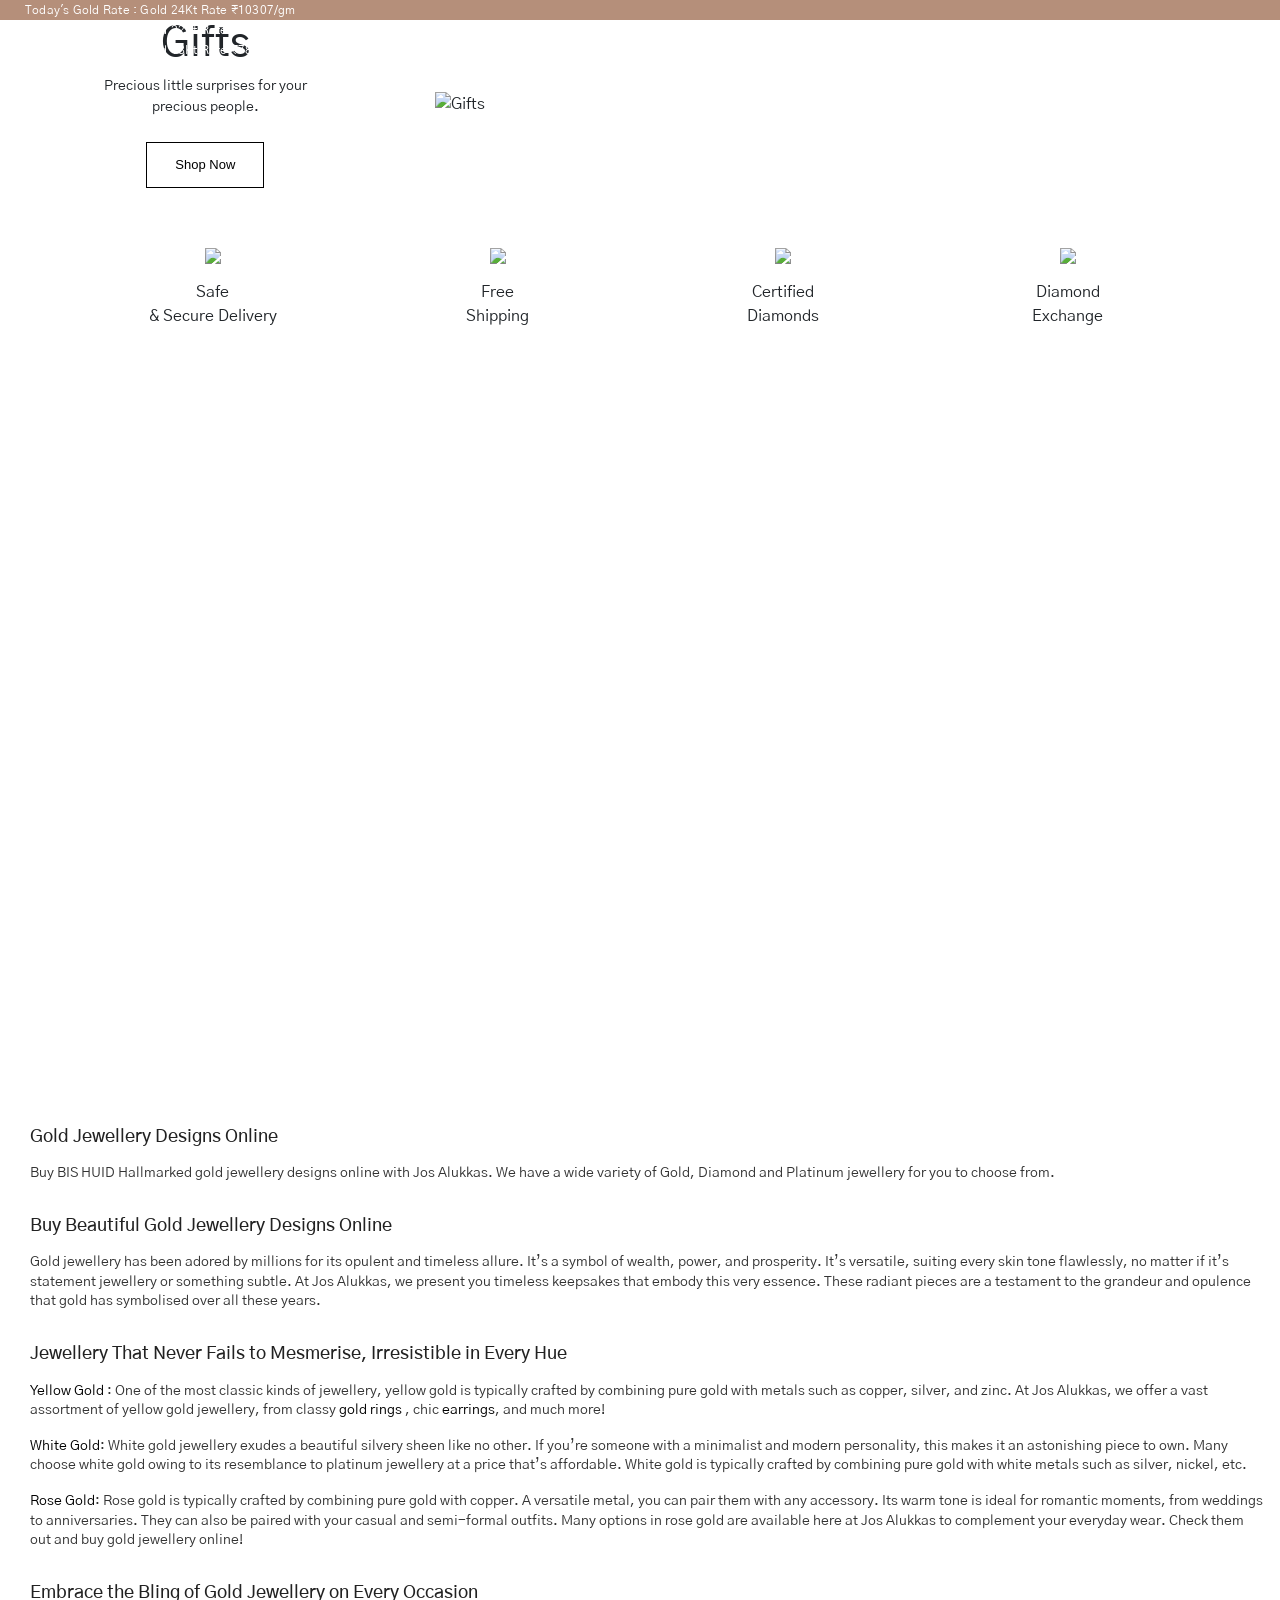
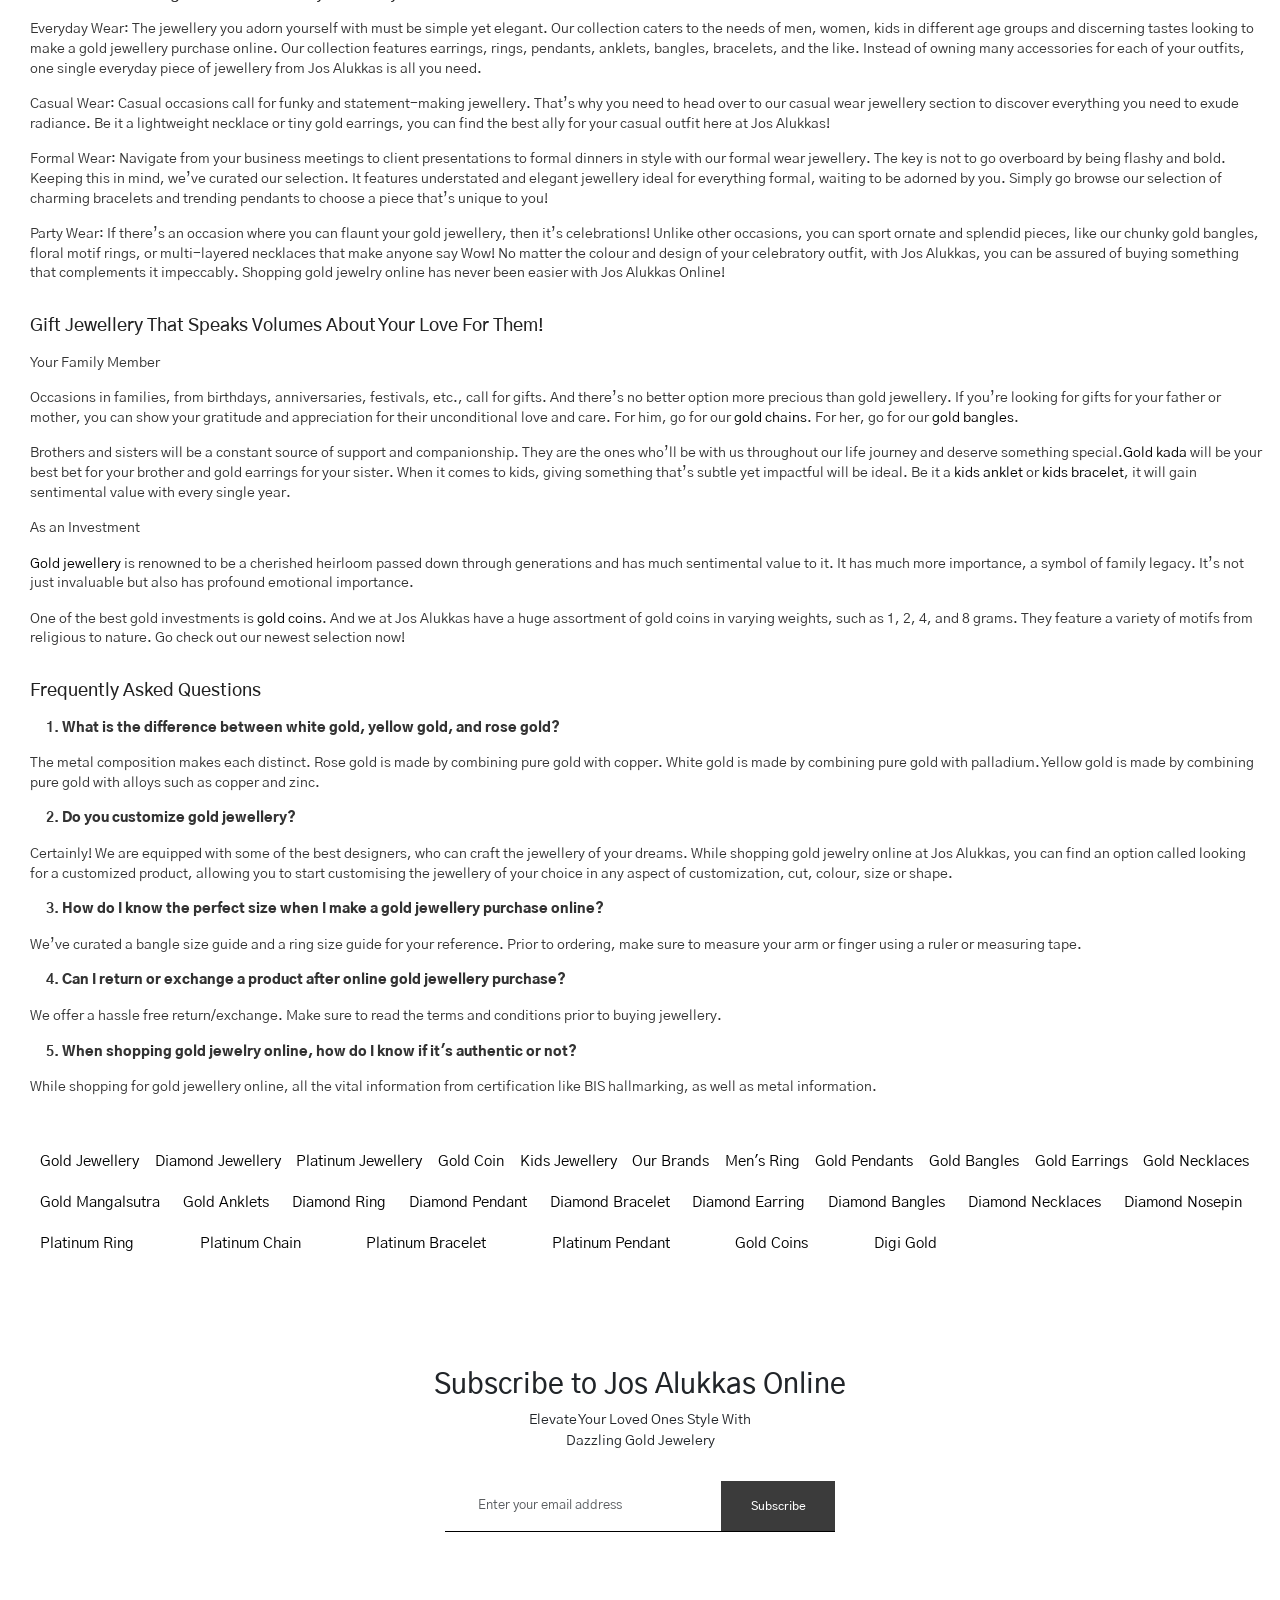
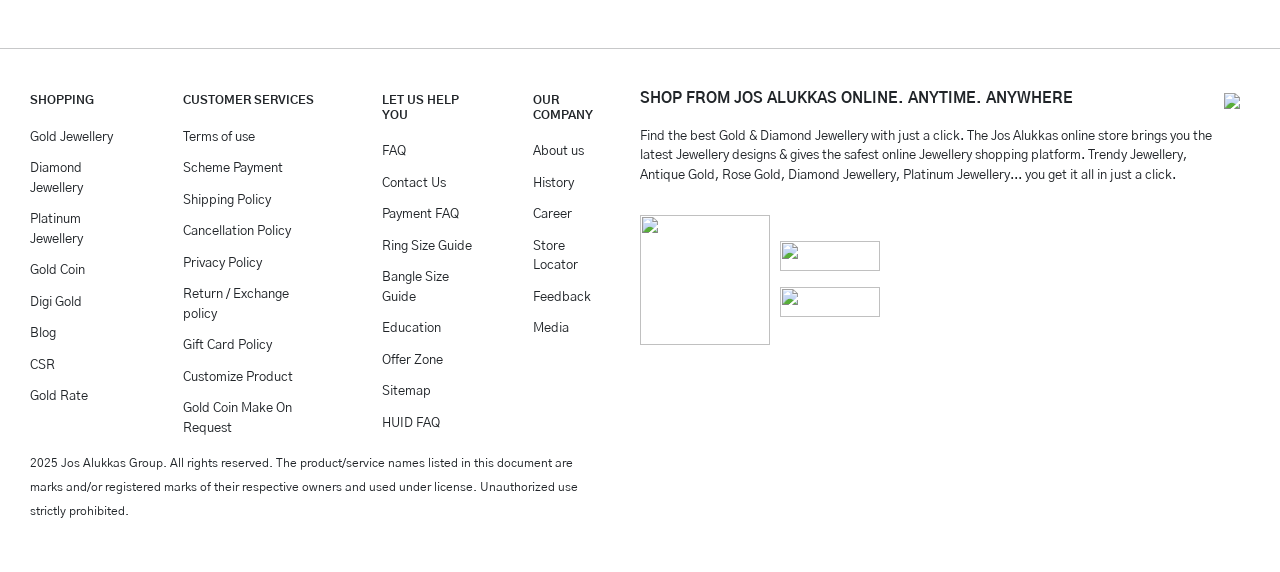
==== index.html @ da74d343 "first commit" ====
<!DOCTYPE html>
<html lang="en">

<head>
    <meta charset="UTF-8">
    <meta name="viewport" content="width=device-width, initial-scale=1.0">
    <title>Jos Alukkas Online|Buy Gold, Diamond & Platinum Jewellery</title>
    <link rel="StyleSheet" href="JosAlukkas_cs.css" />
    <link rel="icon" href="https://www.josalukkasonline.com/favicon.ico" />

    <link href="https://cdn.jsdelivr.net/npm/bootstrap@5.0.2/dist/css/bootstrap.min.css" rel="stylesheet"
        integrity="sha384-EVSTQN3/azprG1Anm3QDgpJLIm9Nao0Yz1ztcQTwFspd3yD65VohhpuuCOmLASjC" crossorigin="anonymous">

    <script src="https://kit.fontawesome.com/5ad30a7fe2.js" crossorigin="anonymous"></script>

    <link rel="preconnect" href="https://fonts.googleapis.com">
    <link rel="preconnect" href="https://fonts.gstatic.com" crossorigin>
    <link href="https://fonts.googleapis.com/css2?family=Gothic+A1&family=Luckiest+Guy&display=swap" rel="stylesheet">

</head>

<body>

    <!-- top gold rate today -->
    <div class="first">
        <div class="scroll-item">
            <div class="item">
                Today's Gold Rate : Gold 24Kt Rate ₹10307/gm
            </div>
            <div class="item">
                Today's Gold Rate : Gold 22Kt Rate ₹9445/gm
            </div>
            <div class="item">
                Today's Gold Rate : Gold 18Kt Rate ₹7805/gm
            </div>
        </div>
    </div>

    <div class="btm_minusfive overflow-hidden">
        <div class="row h-100 align-items-center"> <!-- Added h-100 and align-items-center -->
                <div class="col-4 content d-flex flex-column align-items-center">
                    <!-- Added flex classes and responsive text alignment -->
                    <h1>Gifts</h1>
                    <div style="font-size: 14px;">Precious little surprises for your</div>
                    <div style="font-size: 14px;">precious people.</div>
                    <div class="button-container mt-4">
                        <a href="#" class="transparent-btn">Shop Now</a>
                    </div>
                </div>
                <div class="col-8 h-100 overflow-hidden"> <!-- Added overflow-hidden -->
                    <img src="https://www.josalukkasmedia.com/Media/CMS/Home/Section8/gifts.AVIF"
                        class="w-100 h-100 object-fit-cover" alt="Gifts">
                    <!-- Corrected image tag and added responsive classes -->
                </div>
        </div>
    </div>



    <div class="btm_minusfour">
        <div class="container">
            <div class="row">
                <div class="col-3">
                    <div>
                        <image src="https://www.josalukkasmedia.com/Media/CMS/Home/Section9/safe.svg"></image>
                    </div>
                    <div class="mt-3">Safe</div>
                    <div>& Secure Delivery</div>
                </div>
                <div class="col-3">
                    <div>
                        <image src="https://www.josalukkasmedia.com/Media/CMS/Home/Section9/shipping.svg"></image>
                    </div>
                    <div class="mt-3">Free</div>
                    <div>Shipping</div>
                </div>
                <div class="col-3">
                    <div>
                        <image src="https://www.josalukkasmedia.com/Media/CMS/Home/Section9/certified.svg"></image>
                    </div>
                    <div class="mt-3">Certified</div>
                    <div>Diamonds</div>
                </div>
                <div class="col-3">
                    <div>
                        <image src="https://www.josalukkasmedia.com/Media/CMS/Home/Section9/diamond.svg"></image>
                    </div>
                    <div class="mt-3">Diamond</div>
                    <div>Exchange</div>
                </div>
            </div>
        </div>
    </div>


    <div class="btm_minusthree">
        <div class="video-container">
            <video autoplay loop muted playsinline>
                <source src="PT.mp4" type="video/mp4">
            </video>
            <!-- Content Overlay -->
            <div class="z_text">
                <div>Delight your loved ones with a special touch.</div>
                <div>Make your design dreams come true with our customised jewellery collection.</div>
                <div class="button">
                    <a href="#">Customization Products</a>
                </div>
            </div>
        </div>
    </div>

    <div class="btm_minustwo">
        <div class="info">
            <h5>Gold Jewellery Designs Online</h5>
            <p>Buy BIS HUID Hallmarked gold jewellery designs online with Jos Alukkas. We have a wide variety of
                Gold,
                Diamond and Platinum jewellery for you to choose from.</p>
        </div>
        <div class="info">
            <h5>Buy Beautiful Gold Jewellery Designs Online</h5>
            <p>Gold jewellery has been adored by millions for its opulent and timeless allure. It’s a symbol of
                wealth,
                power, and prosperity. It’s versatile, suiting every skin tone flawlessly, no matter if it’s
                statement
                jewellery or something subtle. At Jos Alukkas, we present you timeless keepsakes that embody this
                very
                essence. These radiant pieces are a testament to the grandeur and opulence that gold has symbolised
                over
                all these years.</p>
        </div>
        <div class="info">
            <h5>Jewellery That Never Fails to Mesmerise, Irresistible in Every Hue</h5>
            <a href="#">
                <p>Yellow Gold
            </a>: One of the most classic kinds of jewellery, yellow gold is typically crafted by combining pure
            gold
            with metals such as copper, silver, and zinc. At Jos Alukkas, we offer a vast assortment of yellow gold
            jewellery, from classy <a href="#">gold rings</a> , chic <a href="#"> earrings</a>, and much more!
            </p>
            <p><a href="#">White Gold</a>: White gold jewellery exudes a beautiful silvery sheen like no other. If
                you’re someone with a minimalist and modern personality, this makes it an astonishing piece to own.
                Many
                choose white gold owing to its resemblance to platinum jewellery at a price that’s affordable. White
                gold is typically crafted by combining pure gold with white metals such as silver, nickel,
                etc.&nbsp;
            </p>
            <p><a href="#">Rose Gold</a>: Rose gold is typically crafted by combining pure gold with copper. A
                versatile
                metal, you can pair them with any accessory. Its warm tone is ideal for romantic moments, from
                weddings
                to anniversaries. They can also be paired with your casual and semi-formal outfits. Many options in
                rose
                gold are available here at Jos Alukkas to complement your everyday wear. Check them out and buy gold
                jewellery online!</p>
        </div>

        <div class="info">
            <h5>Embrace the Bling of Gold Jewellery on Every Occasion</h5>
            <p>Everyday Wear: The jewellery you adorn yourself with must be simple yet elegant. Our collection
                caters to
                the needs of men, women, kids in different age groups and discerning tastes looking to make a gold
                jewellery purchase online. Our collection features earrings, rings, pendants, anklets, bangles,
                bracelets, and the like. Instead of owning many accessories for each of your outfits, one single
                everyday piece of jewellery from Jos Alukkas is all you need.&nbsp;</p>
            <p>Casual Wear: Casual occasions call for funky and statement-making jewellery. That’s why you need to
                head
                over to our casual wear jewellery section to discover everything you need to exude radiance. Be it a
                lightweight necklace or tiny gold earrings, you can find the best ally for your casual outfit here
                at
                Jos Alukkas!&nbsp;</p>
            <p>Formal Wear: Navigate from your business meetings to client presentations to formal dinners in style
                with
                our formal wear jewellery. The key is not to go overboard by being flashy and bold. Keeping this in
                mind, we’ve curated our selection. It features understated and elegant jewellery ideal for
                everything
                formal, waiting to be adorned by you. Simply go browse our selection of charming bracelets and
                trending
                pendants to choose a piece that’s unique to you!</p>
            <p>Party Wear: If there’s an occasion where you can flaunt your gold jewellery, then it’s celebrations!
                Unlike other occasions, you can sport ornate and splendid pieces, like our chunky gold bangles,
                floral
                motif rings, or multi-layered necklaces that make anyone say Wow! No matter the colour and design of
                your celebratory outfit, with Jos Alukkas, you can be assured of buying something that complements
                it
                impeccably. Shopping gold jewelry online has never been easier with Jos Alukkas Online!</p>
        </div>

        <div class="info">
            <h5>Gift Jewellery That Speaks Volumes About Your Love For Them!</h5>
            <p>Your Family Member
            <p>
            <p>Occasions in families, from birthdays, anniversaries, festivals, etc., call for gifts. And there’s no
                better option more precious than gold jewellery. If you’re looking for gifts for your father or
                mother,
                you can show your gratitude and appreciation for their unconditional love and care. For him, go for
                our
                <a href="#">gold chains</a>. For her, go for our <a href="#">gold bangles</a>.&nbsp;
            </p>
            <p>Brothers and sisters will be a constant source of support and companionship. They are the ones who’ll
                be
                with us throughout our life journey and deserve something special.<a href="#">Gold kada</a> will be
                your
                best bet for your brother and gold earrings for your sister. When it comes to kids, giving something
                that’s subtle yet impactful will be ideal. Be it a <a href="#">kids anklet</a> or <a href="#">kids
                    bracelet</a>, it will gain sentimental value with every single year.&nbsp;</p>
            <p>As an Investment&nbsp;</p>
            <p><a href="#">Gold jewellery</a> is renowned to be a cherished heirloom passed down through generations
                and
                has much sentimental value to it. It has much more importance, a symbol of family legacy. It’s not
                just
                invaluable but also has profound emotional importance.&nbsp;</p>
            <p>One of the best gold investments is <a href="#">gold coins</a>. And we at Jos Alukkas have a huge
                assortment of gold coins in varying weights, such as 1, 2, 4, and 8 grams. They feature a variety of
                motifs from religious to nature. Go check out our newest selection now!</p>
        </div>

        <div class="qa">
            <h5>Frequently Asked Questions</h5>
            <ol type="1">
                <p>
                    <li><b>What is the difference between white gold, yellow gold, and rose gold?&nbsp;</b>
                </p>
                </li>
            </ol>
            <p>The metal composition makes each distinct. Rose gold is made by combining pure gold with copper.
                White
                gold is made by combining pure gold with palladium. Yellow gold is made by combining pure gold with
                alloys such as copper and zinc.&nbsp;</p>
            <ol type="1" start="2">
                <p>
                    <li><b>Do you customize gold jewellery?&nbsp;</b>
                </p>
                </li>
            </ol>
            <p>Certainly! We are equipped with some of the best designers, who can craft the jewellery of your
                dreams.
                While shopping gold jewelry online at Jos Alukkas, you can find an option called looking for a
                customized product, allowing you to start customising the jewellery of your choice in any aspect of
                customization, cut, colour, size or shape.</p>
            <ol type="1" start="3">
                <p>
                    <li><b>How do I know the perfect size when I make a gold jewellery purchase online?&nbsp;</b>
                </p>
                </li>
            </ol>
            <p>We’ve curated a bangle size guide and a ring size guide for your reference. Prior to ordering, make
                sure
                to measure your arm or finger using a ruler or measuring tape.&nbsp;</p>
            <ol type="1" start="4">
                <p>
                    <li><b>Can I return or exchange a product after online gold jewellery purchase?&nbsp;</b>
                </p>
                </li>
            </ol>
            <p>We offer a hassle free return/exchange. Make sure to read the terms and conditions prior to buying
                jewellery.&nbsp;</p>
            <ol type="1" start="5">
                <p>
                    <li><b>When shopping gold jewelry online, how do I know if it's authentic or not?</b>
                </p>
                </li>
            </ol>
            <p>While shopping for gold jewellery online, all the vital information from certification like BIS
                hallmarking, as well as metal information.</p>

        </div>

        <div class="jewelry-categories mt-5">
            <div class="category-column">
                <a href="#">Gold Jewellery</a>
                <a href="#">Diamond Jewellery</a>
                <a href="#">Platinum Jewellery</a>
                <a href="#">Gold Coin</a>
                <a href="#">Kids Jewellery</a>
                <a href="#">Our Brands</a>
                <a href="#">Men's Ring</a>
                <a href="#">Gold Pendants</a>
                <a href="#">Gold Bangles</a>
                <a href="#">Gold Earrings</a>
                <a href="#">Gold Necklaces</a>
            </div>
            <div class="category-column">
                <a href="#">Gold Mangalsutra</a>
                <a href="#">Gold Anklets</a>
                <a href="#">Diamond Ring</a>
                <a href="#">Diamond Pendant</a>
                <a href="#">Diamond Bracelet</a>
                <a href="#">Diamond Earring</a>
                <a href="#">Diamond Bangles</a>
                <a href="#">Diamond Necklaces</a>
                <a href="#">Diamond Nosepin</a>
            </div>
            <div class="category-column">
                <a href="#">Platinum Ring</a>
                <a href="#">Platinum Chain</a>
                <a href="#">Platinum Bracelet</a>
                <a href="#">Platinum Pendant</a>
                <a href="#">Gold Coins</a>
                <a href="#">Digi Gold</a>
                <a href="#"></a>
                <a href="#"></a>
                <a href="#"></a>
                <a href="#"></a>
            </div>
        </div>


    </div>

    <div class="btm_minusone">
        <div class="container d-flex align-items-center">

            <div class="row">
                <h3>Subscribe to Jos Alukkas Online</h3>
            </div>
            <div class="row">
                <small>Elevate Your Loved Ones Style With</small>
            </div>
            <div class="row">
                <small>Dazzling Gold Jewelery </small>
            </div>
            <div class="subscription-container mt-4" Style="
                padding-left: 20px;
                padding-top: 5px;
                width: 35%;
                box-sizing: border-box;
                border-bottom: 1px solid black;
                letter-spacing: normal;
                

">
                <div class="d-flex align-items-center">
                    <i class="fa-solid fa-envelope"></i>
                    <input type="email" class="form-control rounded-0" placeholder="Enter your email address" style="
        height: 45px;
        border: 1px solid white;
        font-size: 13px;
        outline: none !important;
        max-width: 300px;
      " required>
                    <button class="btn rounded-0 ms-2" style="
        height: 50px;
        width: 150px;
        background-color: #3b3b3b;
        color: white;
        font-size: 12px;
        font-weight: 500;
        padding: 0 25px;
        border: none;
      ">
                        Subscribe
                    </button>
                </div>

            </div>
        </div>

    </div>


    <!-- footer -->
    <hr>
    <div class="footer">
        <div class="col-6 one">
            <div class="links">
                <h6>SHOPPING</h6>
                <p>Gold Jewellery</p>
                <p>Diamond Jewellery</p>
                <p>Platinum Jewellery</p>
                <p>Gold Coin</p>
                <p>Digi Gold</p>
                <p>Blog</p>
                <p>CSR</p>
                <p>Gold Rate</p>
            </div>

            <div class="links">
                <h6>CUSTOMER SERVICES</h6>
                <p>Terms of use</p>
                <p>Scheme Payment</p>
                <p>Shipping Policy</p>
                <p>Cancellation Policy</p>
                <p>Privacy Policy</p>
                <p>Return / Exchange policy</p>
                <p>Gift Card Policy</p>
                <p>Customize Product</p>
                <p>Gold Coin Make On Request</p>
            </div>

            <div class="links">
                <h6>LET US HELP YOU</h6>
                <p>FAQ</p>
                <p>Contact Us</p>
                <p>Payment FAQ</p>
                <p>Ring Size Guide</p>
                <p>Bangle Size Guide</p>
                <p>Education</p>
                <p>Offer Zone</p>
                <p>Sitemap</p>
                <p>HUID FAQ</p>
            </div>

            <div class="links">
                <h6>OUR COMPANY</h6>
                <p>About us</p>
                <p>History</p>
                <p>Career</p>
                <p>Store Locator</p>
                <p>Feedback</p>
                <p>Media</p>
            </div>
        </div>



        <div class="col-6 secondhalf">
            <div class="matter">
                <p style="font-size: 15px; font-weight: bold;">SHOP FROM JOS ALUKKAS ONLINE.
                    ANYTIME. ANYWHERE</p>
                <p style="margin-top: 15px; font-size: 13px;">Find the best Gold & Diamond Jewellery with just a click. The Jos Alukkas online
                    store brings you
                    the latest Jewellery designs & gives the safest online Jewellery shopping
                    platform. Trendy
                    Jewellery, Antique Gold, Rose Gold, Diamond Jewellery, Platinum Jewellery... you
                    get it all in
                    just a click.</p>
                <div class="d-flex col" style="margin-top: 30px;">
                    <img src="https://www.josalukkasonline.com/assets/images/footer/app_qrcode.webp" width="130"
                        height="130">
                    <div class="d-flex">
                        <div class="store_img">
                            <img src="https://www.josalukkasonline.com/assets/images/footer/googleplay.webp" width="100"
                                height="30" class="mt-3 mb-2">
                            <img src="https://www.josalukkasonline.com/assets/images/footer/appstore.webp" width="100"
                                height="30" class="mt-2">
                        </div>

                    </div>
                </div>


            </div>
            <div class="mobile_img">

                <img src="https://www.josalukkasmedia.com/Media/CMS/Home/Footer/jos-alukkas-mobile-app.avif">

            </div>
        </div>




    </div>

    <div class="copyright">
        <div class="col-6 "><small style="font-size: 12px;">2025
                Jos Alukkas Group. All
                rights reserved. The product/service names listed in this document are marks and/or
                registered
                marks of their respective owners and used under license. Unauthorized use strictly
                prohibited.</small></div>
        <div class="col-6 socialmedia">
            <i class="fa-brands fa-facebook me-3"></i>
            <i class="fa-brands fa-twitter me-3"></i>
            <i class="fa-brands fa-instagram me-3"></i>
            <i class="fa-solid fa-blog me-3"></i>
            <i class="fa-brands fa-youtube"></i>
        </div>
    </div>




    <script src="https://cdn.jsdelivr.net/npm/bootstrap@5.0.2/dist/js/bootstrap.bundle.min.js"
        integrity="sha384-MrcW6ZMFYlzcLA8Nl+NtUVF0sA7MsXsP1UyJoMp4YLEuNSfAP+JcXn/tWtIaxVXM"
        crossorigin="anonymous"></script>
</body>

</html>
---- JosAlukkas_cs.css ----
* {
  font-family: "Gothic A1", sans-serif;
  /* border:1px solid red; */

}

.first {
  background-color: #b58f7a;
  display: flex;
  flex-direction: column;
}

.scroll-item {
  padding: 0px 25px;
  height: 20px;
}

.first .scroll-item .item {
  color: #fff;
  font-size: 12px;
  letter-spacing: 0.22px;
  padding-top: 1px;
  padding-bottom: 1px;
  position: relative;
  animation: animation 10s ease infinite;
}

@keyframes animation {
  0% {
    top: 0;
  }

  25% {
    top: -20px
  }

  50% {
    top: -40px
  }

  75% {
    top: -20px
  }

  100% {
    top: 0;
  }
}

.footer {
  display: flex;
  flex-direction: row;
  overflow: hidden;
}

.one {
  display: flex;
  flex-direction: row;
    padding-top: 28px;

}

.links{
  padding-left: 30px;
  padding-right: 30px;
}

.links h6 {
  font-size: 12px;
  font-weight: bold;
  margin-bottom: 20px !important;
}

.links p {
  font-size: 13px;
  margin-bottom: 12px !important;
}

.secondhalf{
  display: flex;
  flex-direction: row;
  padding-right: 40px;
  padding-top: 23px;
}

.copyright{
  display: flex;
  flex-direction: row;
  padding-left: 30px;
  padding-right: 100px;
  padding-bottom: 50px;
}

.copyright .socialmedia{
  display: flex;
  flex-direction: row;
  justify-content: end;
}

.store_img {
  display: flex;
  flex-direction: column;
  margin: 10px 0px 0px 10px;
}

.btm_minusone .container {
  display: flex;
  flex-direction: column;
  justify-content: center;
  align-items: center;
  padding-top: 100px;
  padding-bottom: 100px;
}

.btm_minusthree {
  width: 100%;
  position: relative;
}

.video-container {
  position: relative;
  width: 100%;
  height: 100%;
  overflow: hidden;
}

.video-container video {
  width: 100%;
  height: 100%;
  object-fit: cover;
}

/* Content Overlay */
.z_text {
  position: absolute;
  top: 0;
  left: 0;
  width: 100%;
  height: 100%;
  display: flex;
  flex-direction: column;
  justify-content: end;
  align-items: center;
  color: white;
  font-size: 25px;
  line-height: 1;
  z-index: 10;
}

.button a {
  display: inline-block;
  margin-top: 20px;
  margin-bottom: 30px;
  padding: 10px 20px;
  color: white;
  background-color: transparent;
  border: 1px solid white;
  text-decoration: none;
  font-family: Arial, sans-serif;
  font-size: 16px;
  cursor: pointer;
  transition: all 0.3s ease;
}

.button a:hover {
  background: white;
  color: black;
}

.btm_minusfour .container .row {
  padding-top: 60px;
  padding-bottom: 60px;

}



.btm_minusfour .container .row div {
  display: flex;
  flex-direction: column;
  align-items: center;
  justify-content: center;
}

.btm_minusfive .container .row {
  display: flex;
  flex-direction: row;
  align-items: center;
}

.btm_minusfive .container .row .content {
  display: flex;
  flex-direction: column;
  align-items: center;
}

.transparent-btn {
  display: inline-block;
  padding: 12px 28px;
  color: black;
  background-color: transparent;
  border: 1px solid black;
  text-decoration: none;
  font-family: Arial, sans-serif;
  font-size: 13px;
  cursor: pointer;
  transition: all 0.3s ease;
}

/* Hover Effect */
.transparent-btn:hover {
  color: white;
  background-color: black;
}

/* btm_minustwo */
.btm_minustwo {
  font-family: Arial, sans-serif;
  line-height: 1.4;
  color: #333;
  max-width: 100%;
  margin: 0 auto;
  padding-top: 60px;
  padding-left: 30px;
  padding-right: 15px;
}

/* Headings styling */
.btm_minustwo h5 {
  font-size: 18px;
  color: #222;
  margin-top: 2rem;
  margin-bottom: 1rem;
}

/* Paragraph styling */
.btm_minustwo p {
  font-size: 14px;
}

/* Link styling */
.btm_minustwo a {
  color: black;
  text-decoration: none;
  transition: color 0.3s ease;
}

.btm_minustwo a:hover {
  color: blue;
  text-decoration: underline;
}

/* FAQ section specific styling */
.btm_minustwo .qa {
  margin-top: 2rem;
}

.btm_minustwo .qa h5 {
  font-size: 18px;
  color: #222;
  margin-top: 2rem;
  margin-bottom: 1rem;
}

.btm_minustwo .qa li {
  font-size: 14px;
  margin-top: 1rem;
  font-weight: bold;
}

.btm_minustwo .qa li p {
  font-size: 14px;
}

.jewelry-categories {
  display: flex;
  flex-direction: column;

}


.jewelry-categories .category-column {
  display: grid;
  grid-auto-flow: column;
  font-family: Arial, sans-serif;
  padding-left: 10px;
  padding-bottom: 3px;
}

.category-column a {
  display: block;
  color: black;
  text-decoration: none;
  margin-bottom: 12px;
  font-size: 15px;
  transition: all 0.3s ease;
  padding-top: 5px;
}

.category-column a:hover {
  color: blue;
  text-decoration: underline;
}
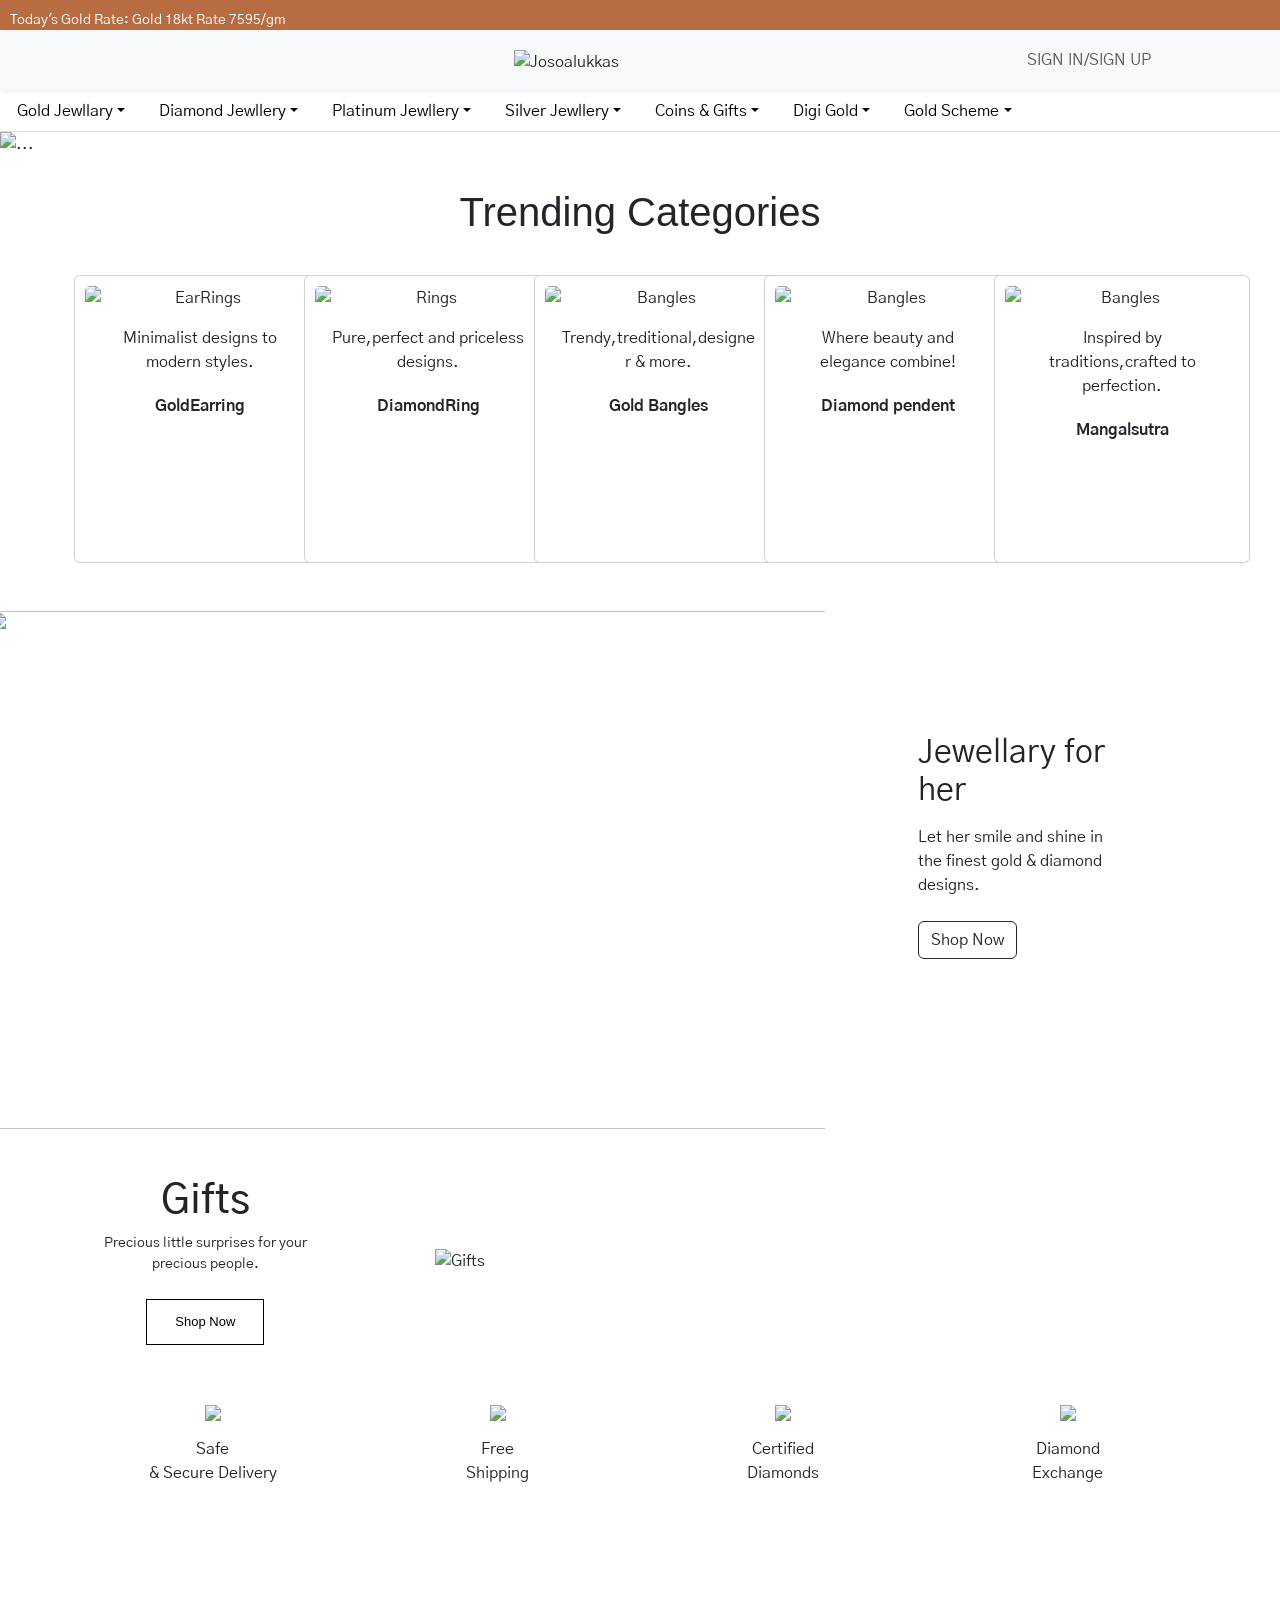
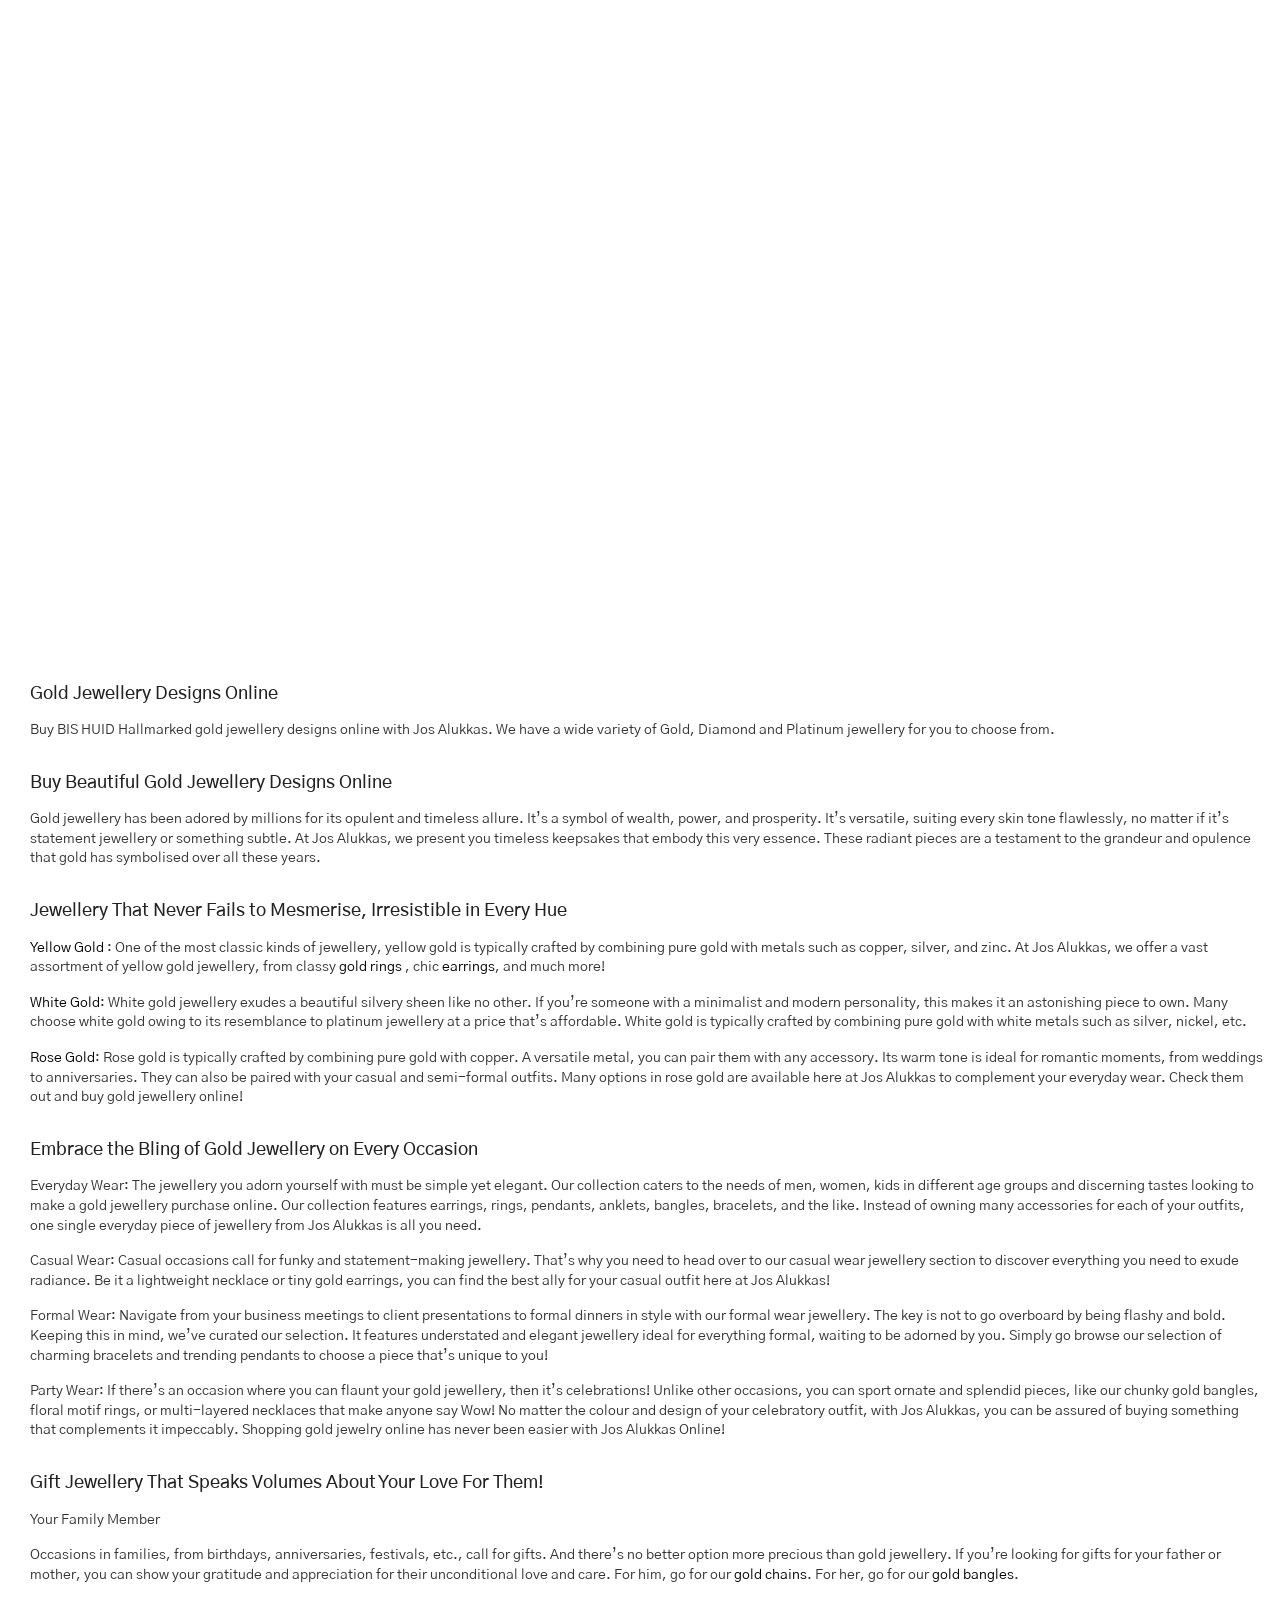
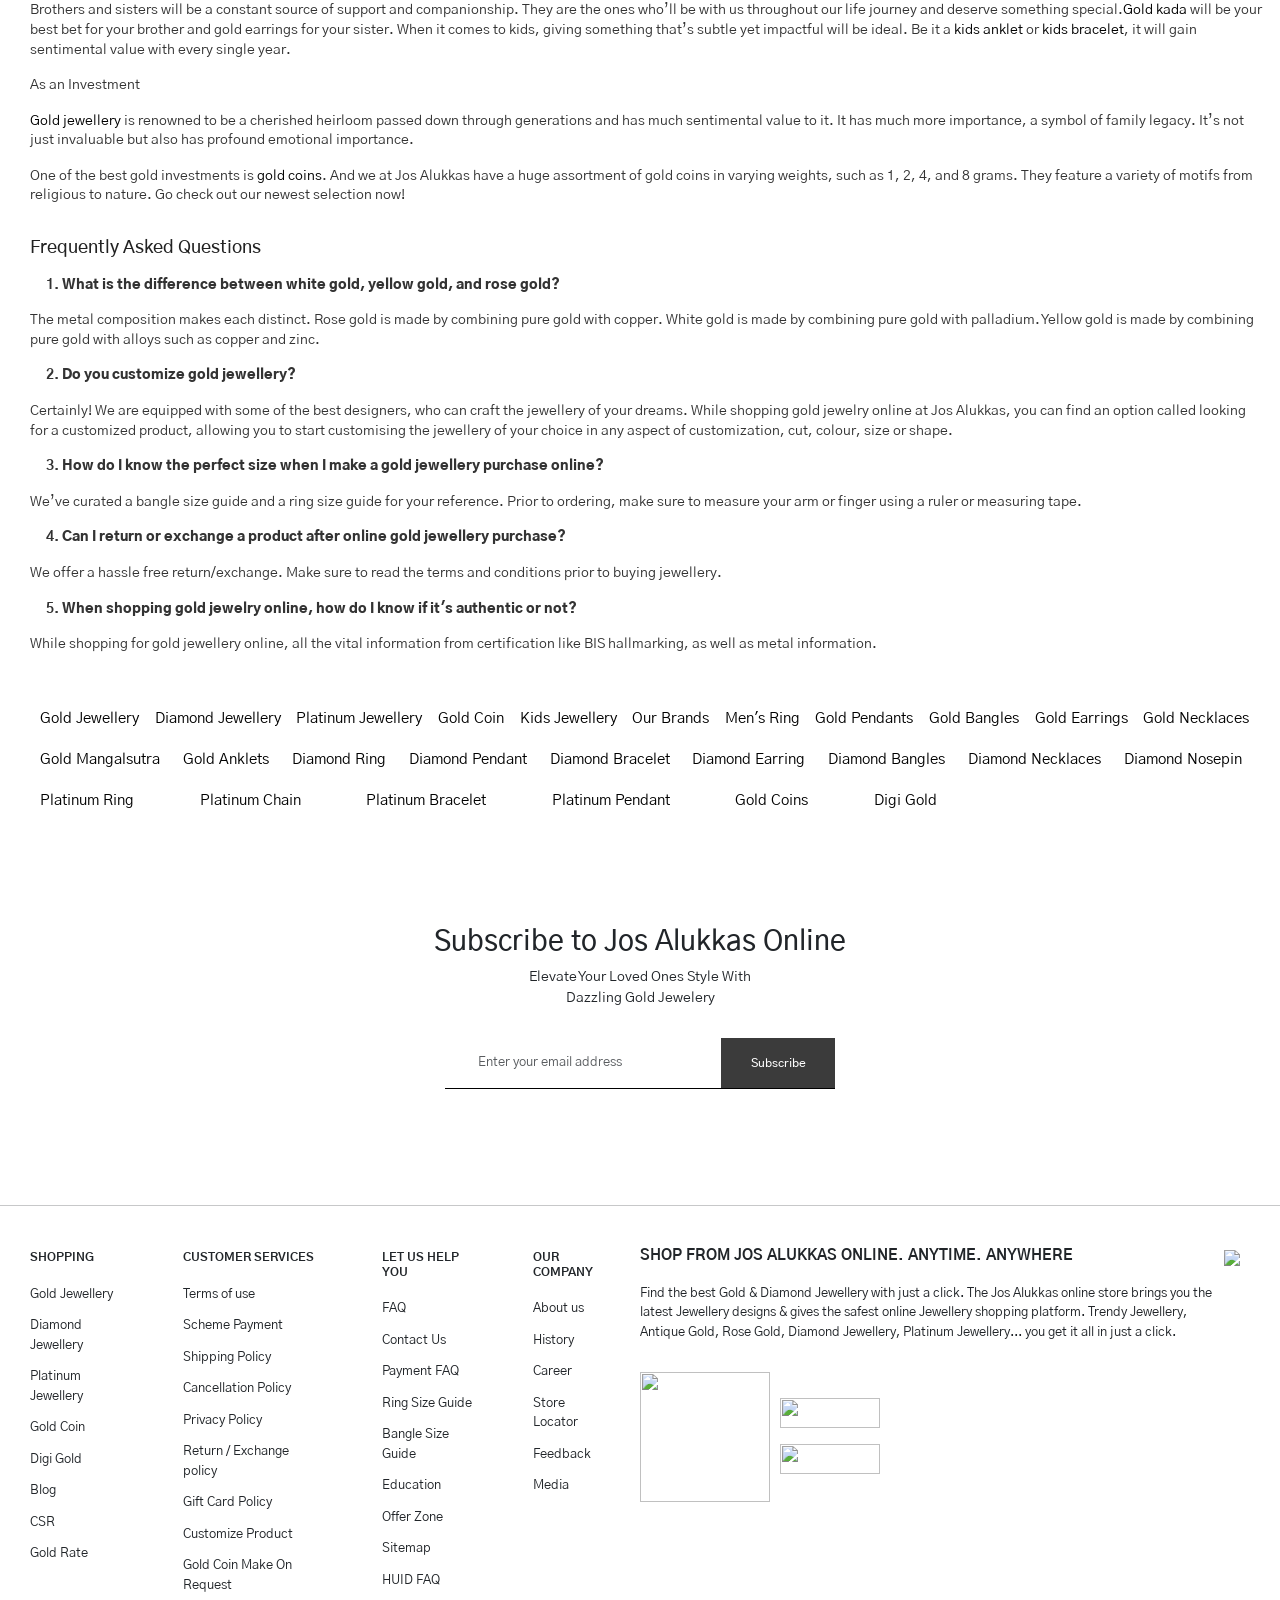
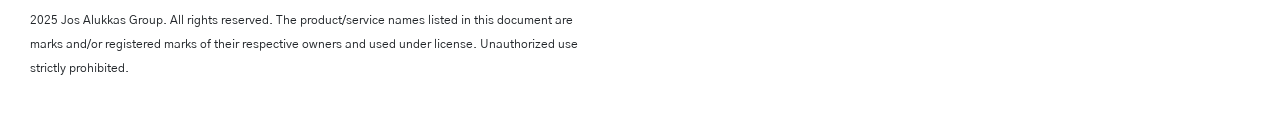
==== commit 692227df: "changes 2" ====
--- a/index.html
+++ b/index.html
@@ -21,37 +21,612 @@
 
 <body>
 
-    <!-- top gold rate today -->
-    <div class="first">
-        <div class="scroll-item">
-            <div class="item">
-                Today's Gold Rate : Gold 24Kt Rate ₹10307/gm
-            </div>
-            <div class="item">
-                Today's Gold Rate : Gold 22Kt Rate ₹9445/gm
-            </div>
-            <div class="item">
-                Today's Gold Rate : Gold 18Kt Rate ₹7805/gm
-            </div>
-        </div>
+    <!-- cdn builder -->
+    <header>
+        <!-- scroller -->
+        <div class="scroll-container">
+            <div class="scroll-text">
+                <div class="scroll-item">Today's Gold Rate: Gold 18kt Rate <i class="fas fa-indian-rupee-sign"></i>
+                    7595/gm
+                </div>
+                <div class="scroll-item">Today's Gold Rate: Gold 22kt Rate <i class="fas fa-indian-rupee-sign"></i>
+                    9210/gm
+                </div>
+                <div class="scroll-item">Today's Gold Rate: Gold 24kt Rate <i class="fas fa-indian-rupee-sign"></i>
+                    10050/gm
+                </div>
+            </div>
+        </div>
+        <!-- navtag -->
+        <nav class="navtag navtag-expand-lg bg-light">
+            <ul class="nav">
+                <i class="fa-solid fa-bars w idth"></i>
+                <img src="https://www.josalukkasonline.com/assets/images/header/logo-red.png" alt="Josoalukkas" />
+                <li class="nav-item1">
+                    <a class="nav-link active" aria-current="page" href="#"><i style="color: black;"
+                            class="fa-solid fa-magnifying-glass"></i></a>
+                </li>
+                <li class="nav-item2">
+                    <a class="nav-link" href="#"><i style="color: black;" class="fa-regular fa-heart"></i></a>
+                </li>
+                <li class="nav-item3">
+                    <a class="nav-link" href="#"><i style="color: black;" class="fa-solid fa-cart-shopping"></i></a>
+                </li>
+                <li class="nav-item4">
+                    <a class="nav-link disabled" href="#" tabindex="-1" aria-disabled="true"><i style="color: black;"
+                            class="fa-solid fa-user"></i>SIGN IN/SIGN UP</a>
+                </li>
+            </ul>
+        </nav>
+        <!-- Navbar ends -->
+        <nav class="navtag2">
+            <ul class="nav nav-tabs">
+                <!--gold jewellery-->
+                <li class="nav-item dropdown">
+                    <a class="nav-link dropdown-toggle" data-bs-toggle="dropdown" href="#" role="button"
+                        aria-expanded="false" style="color: black;">Gold Jewllary</a>
+                    <ul class="dropdown-menu">
+                        <section id="footer">
+                            <div class="container">
+                                <div class="row" style="width: 1000px;height: 300px;">
+                                    <!-- Column 1: Shop For -->
+                                    <div class="col-12 col-sm-12 col-md-2 col-lg-2 col-xl-2 fcont"
+                                        style="padding: 20px 10px 20px 10px;">
+                                        <h6
+                                            style="font-size: medium; text-decoration: underline rgba(165, 42, 42, 0.773); text-underline-position: below;">
+                                            SHOP FOR
+                                        </h6>
+                                        <div style="display: flex; align-items: center; margin-top: 10px;">
+                                            <img src="https://www.josalukkasmedia.com/Media/CMS/Home/MenuSection/women.AVIF"
+                                                style="width: 40px; margin-right: 10px;" />
+                                            <p style="margin: 0;">Women</p>
+                                        </div>
+                                        <div style="display: flex; align-items: center; margin-top: 10px;">
+                                            <img src="https://www.josalukkasmedia.com/Media/CMS/Home/MenuSection/men.AVIF"
+                                                style="width: 40px; margin-right: 10px;" />
+                                            <p style="margin: 0;">Men</p>
+                                        </div>
+                                        <div style="display: flex; align-items: center; margin-top: 10px;">
+                                            <img src="https://www.josalukkasmedia.com/Media/CMS/Home/MenuSection/kids.AVIF"
+                                                style="width: 40px; margin-right: 10px;" />
+                                            <p style="margin: 0;">Kids & Teen's</p>
+                                        </div>
+                                    </div>
+
+                                    <!-- Column 2: By Categories -->
+                                    <div class="col-12 col-sm-12 col-md-2 col-lg-2 col-xl-2 fcont"
+                                        style="padding: 20px 10px 10px 30px;">
+                                        <h6
+                                            style="font-size: medium; text-decoration: underline rgba(165, 42, 42, 0.773); text-underline-position: below; padding-right: 50px;">
+                                            BYCATEGORIES
+                                        </h6>
+                                        <div style="display: flex; align-items: center; margin-top: 10px;">
+                                            <img src="https://www.josalukkasmedia.com/Media/CMS/Home/MenuSection/gold-rings.AVIF"
+                                                style="width: 40px; margin-right: 10px;" />
+                                            <p style="margin: 0;">Rings</p>
+                                        </div>
+                                        <div style="display: flex; align-items: center; margin-top: 10px;">
+                                            <img src="https://www.josalukkasmedia.com/Media/CMS/Home/MenuSection/gold-pendants.AVIF"
+                                                style="width: 40px; margin-right: 10px;" />
+                                            <p style="margin: 0;">Pendents</p>
+                                        </div>
+                                        <div style="display: flex; align-items: center; margin-top: 10px;">
+                                            <img src="https://www.josalukkasmedia.com/Media/CMS/Home/MenuSection/gold-bangles.AVIF"
+                                                style="width: 40px; margin-right: 10px;" />
+                                            <p style="margin: 0;">Bangles & Bracelets</p>
+                                        </div>
+                                        <div style="display: flex; align-items: center; margin-top: 10px;">
+                                            <img src="https://www.josalukkasmedia.com/Media/CMS/Home/MenuSection/chains.AVIF"
+                                                style="width: 40px; margin-right: 10px;" />
+                                            <p style="margin: 0;">Chains</p>
+                                        </div>
+                                    </div>
+                                    <div class="col-12 col-sm-12 col-md-2 col-lg-2 col-xl-2 fcont"
+                                        style="padding: 42px 10px 10px 20px;">
+                                        <div style="display: flex; align-items: center; margin-top: 10px;">
+                                            <img src="https://www.josalukkasmedia.com/Media/CMS/Home/MenuSection/gold-Earrings.AVIF"
+                                                style="width: 40px; margin-right: 10px;" />
+                                            <p style="margin: 0;">Earrings</p>
+                                        </div>
+                                        <div style="display: flex; align-items: center; margin-top: 10px;">
+                                            <img src="https://www.josalukkasmedia.com/Media/CMS/Home/MenuSection/gold-Necklace.AVIF"
+                                                style="width: 40px; margin-right: 10px;" />
+                                            <p style="margin: 0;">Necklaces</p>
+                                        </div>
+                                        <div style="display: flex; align-items: center; margin-top: 10px;">
+                                            <img src="https://www.josalukkasmedia.com/Media/CMS/Home/MenuSection/mangalsutra.AVIF"
+                                                style="width: 40px; margin-right: 10px;" />
+                                            <p style="margin: 0;">Mangalsutra</p>
+                                        </div>
+                                        <div style="display: flex; align-items: center; margin-top: 10px;">
+                                            <img src="https://www.josalukkasmedia.com/Media/CMS/Home/MenuSection/anklets.AVIF"
+                                                style="width: 40px; margin-right: 10px;" />
+                                            <p style="margin: 0;">Anklet</p>
+                                        </div>
+                                    </div>
+                                    <!--occassion-->
+                                    <div class="col-12 col-sm-12 col-md-2 col-lg-2 col-xl-2 fcont"
+                                        style="padding: 20px 10px 10px 30px;">
+                                        <h6
+                                            style="font-size: medium; text-decoration:underline rgba(165, 42, 42, 0.773); text-underline-position: below; padding-right: 50px;">
+                                            OCCASION
+                                        </h6>
+                                        <div style="display: flex; align-items: center; margin-top: 10px;">
+                                            <img src="https://www.josalukkasmedia.com/Media/CMS/Home/MenuSection/wedding.AVIF"
+                                                style="width: 40px; margin-right: 10px;" />
+                                            <p style="margin: 0;">Wedding</p>
+                                        </div>
+                                        <div style="display: flex; align-items: center; margin-top: 10px;">
+                                            <img src="https://www.josalukkasmedia.com/Media/CMS/Home/MenuSection/Engagement_Reception.AVIF"
+                                                style="width: 40px; margin-right: 10px;" />
+                                            <p style="margin: 0;">Engagement/Reception</p>
+                                        </div>
+                                        <div style="display: flex; align-items: center; margin-top: 10px;">
+                                            <img src="https://www.josalukkasmedia.com/Media/CMS/Home/MenuSection/dailyware.AVIF"
+                                                style="width: 40px; margin-right: 10px;" />
+                                            <p style="margin: 0;">Daily Wear</p>
+                                        </div>
+                                    </div>
+                                    <!--brands-->
+                                    <div class="col-12 col-sm-12 col-md-2 col-lg-2 col-xl-2 fcont"
+                                        style="padding: 20px 50px 40px 100px;">
+                                        <h6
+                                            style="font-size: medium; text-decoration:underline rgba(165, 42, 42, 0.773); text-underline-position: below; padding-right: 50px;">
+                                            BRANDS
+                                        </h6>
+                                        <div
+                                            style="display: flex; align-items: center; margin-top: 10px; padding-bottom: 10px;">
+                                            <img src="https://www.josalukkasmedia.com/Media/CMS/Home/MenuSection/Parampara.AVIF"
+                                                style="width: 100px; margin-right: 10px;" />
+
+                                        </div>
+                                        <div
+                                            style="display: flex; align-items: center; margin-top: 10px; padding-bottom: 10px;">
+                                            <img src="https://www.josalukkasmedia.com/Media/CMS/Home/MenuSection/Shubamangalyam.AVIF"
+                                                style="width: 100px; margin-right: 10px;" />
+                                        </div>
+                                        <div
+                                            style="display: flex; align-items: center; margin-top: 10px; padding-bottom: 10px;">
+                                            <img src="https://www.josalukkasmedia.com/Media/CMS/Home/MenuSection/Mehfil.AVIF"
+                                                style="width: 100px; margin-right: 10px;" />
+                                        </div>
+                                    </div>
+                                    <!--Image-->
+                                    <div class="col-12 col-sm-12 col-md-2 col-lg-2 col-xl-2 fcont"
+                                        style="padding: 20px 50px 40px 100px;">
+                                        <img src="https://www.josalukkasmedia.com/Media/CMS/Home/MenuSection/Gold-jewellery-banner.AVIF"
+                                            style="width: 150%; height: 115%;">
+                                    </div>
+                                </div>
+                            </div>
+                            </div>
+                        </section>
+                    </ul>
+                </li>
+                <!--Diamond jewellery-->
+                <li class="nav-item">
+                    <a class="nav-link dropdown-toggle" data-bs-toggle="dropdown" href="#" role="button"
+                        aria-expanded="false" style="color: black;">Diamond Jewllery</a>
+                    <ul class="dropdown-menu">
+                        <section id="footer">
+                            <div class="container">
+                                <div class="row" style="width: 1000px;height: 300px;">
+                                    <!-- Column 1: Shop For -->
+                                    <div class="col-12 col-sm-12 col-md-2 col-lg-2 col-xl-2 fcont"
+                                        style="padding: 20px 10px 20px 10px;">
+                                        <h6
+                                            style="font-size: medium; text-decoration: underline rgba(165, 42, 42, 0.773); text-underline-position: below;">
+                                            SHOP FOR
+                                        </h6>
+                                        <div style="display: flex; align-items: center; margin-top: 10px;">
+                                            <img src="https://www.josalukkasmedia.com/Media/CMS/Home/MenuSection/women.AVIF"
+                                                style="width: 40px; margin-right: 10px;" />
+                                            <p style="margin: 0;">Women</p>
+                                        </div>
+                                        <div style="display: flex; align-items: center; margin-top: 10px;">
+                                            <img src="https://www.josalukkasmedia.com/Media/CMS/Home/MenuSection/men.AVIF"
+                                                style="width: 40px; margin-right: 10px;" />
+                                            <p style="margin: 0;">Men</p>
+                                        </div>
+                                    </div>
+                                    <!-- Column 2: By Categories -->
+                                    <div class="col-12 col-sm-12 col-md-2 col-lg-2 col-xl-2 fcont"
+                                        style="padding: 20px 10px 10px 30px;">
+                                        <h6
+                                            style="font-size: medium; text-decoration: underline rgba(165, 42, 42, 0.773); text-underline-position: below; padding-right: 50px;">
+                                            BYCATEGORIES
+                                        </h6>
+                                        <div style="display: flex; align-items: center; margin-top: 10px;">
+                                            <img src="https://www.josalukkasmedia.com/Media/CMS/Home/MenuSection/diamond-rings.AVIF"
+                                                style="width: 40px; margin-right: 10px;" />
+                                            <p style="margin: 0;">Rings</p>
+                                        </div>
+                                        <div style="display: flex; align-items: center; margin-top: 10px;">
+                                            <img src="https://www.josalukkasmedia.com/Media/CMS/Home/MenuSection/diamond-pendants.AVIF"
+                                                style="width: 40px; margin-right: 10px;" />
+                                            <p style="margin: 0;">Pendents</p>
+                                        </div>
+                                        <div style="display: flex; align-items: center; margin-top: 10px;">
+                                            <img src="https://www.josalukkasmedia.com/Media/CMS/Home/MenuSection/diamond-bangles.AVIF"
+                                                style="width: 40px; margin-right: 10px;" />
+                                            <p style="margin: 0;">Bangles & Bracelets</p>
+                                        </div>
+                                    </div>
+                                    <div class="col-12 col-sm-12 col-md-2 col-lg-2 col-xl-2 fcont"
+                                        style="padding: 42px 10px 10px 20px;">
+                                        <div style="display: flex; align-items: center; margin-top: 10px;">
+                                            <img src="https://www.josalukkasmedia.com/Media/CMS/Home/MenuSection/diamond-earrings.AVIF"
+                                                style="width: 40px; margin-right: 10px;" />
+                                            <p style="margin: 0;">Earrings</p>
+                                        </div>
+                                        <div style="display: flex; align-items: center; margin-top: 10px;">
+                                            <img src="https://www.josalukkasmedia.com/Media/CMS/Home/MenuSection/diamond-necklace.AVIF"
+                                                style="width: 40px; margin-right: 10px;" />
+                                            <p style="margin: 0;">Necklaces</p>
+                                        </div>
+                                        <div style="display: flex; align-items: center; margin-top: 10px;">
+                                            <img src="https://www.josalukkasmedia.com/Media/CMS/Home/MenuSection/diamond-nosepin.AVIF"
+                                                style="width: 40px; margin-right: 10px;" />
+                                            <p style="margin: 0;">Nose Pin</p>
+                                        </div>
+                                    </div>
+                                    <!--occassion-->
+                                    <div class="col-12 col-sm-12 col-md-2 col-lg-2 col-xl-2 fcont"
+                                        style="padding: 20px 10px 10px 30px;">
+                                        <h6
+                                            style="font-size: medium; text-decoration:underline rgba(165, 42, 42, 0.773); text-underline-position: below; padding-right: 50px;">
+                                            OCCASION
+                                        </h6>
+                                        <div style="display: flex; align-items: center; margin-top: 10px;">
+                                            <img src="https://www.josalukkasmedia.com/Media/CMS/Home/MenuSection/wedding.AVIF"
+                                                style="width: 40px; margin-right: 10px;" />
+                                            <p style="margin: 0;">Wedding</p>
+                                        </div>
+                                        <div style="display: flex; align-items: center; margin-top: 10px;">
+                                            <img src="https://www.josalukkasmedia.com/Media/CMS/Home/MenuSection/Engagement_Reception.AVIF"
+                                                style="width: 40px; margin-right: 10px;" />
+                                            <p style="margin: 0;">Engagement/Reception</p>
+                                        </div>
+                                        <div style="display: flex; align-items: center; margin-top: 10px;">
+                                            <img src="https://www.josalukkasmedia.com/Media/CMS/Home/MenuSection/dailyware.AVIF"
+                                                style="width: 40px; margin-right: 10px;" />
+                                            <p style="margin: 0;">Daily Wear</p>
+                                        </div>
+                                    </div>
+                                    <!--brands-->
+                                    <div class="col-12 col-sm-12 col-md-2 col-lg-2 col-xl-2 fcont"
+                                        style="padding: 20px 50px 40px 100px;">
+                                        <h6
+                                            style="font-size: medium; text-decoration:underline rgba(165, 42, 42, 0.773); text-underline-position: below; padding-right: 50px;">
+                                            BRANDS
+                                        </h6>
+                                        <div
+                                            style="display: flex; align-items: center; margin-top: 10px; padding-bottom: 10px;">
+                                            <img src="https://www.josalukkasmedia.com/Media/CMS/Home/MenuSection/solo.AVIF"
+                                                style="width: 100px; margin-right: 10px;" />
+
+                                        </div>
+                                        <div
+                                            style="display: flex; align-items: center; margin-top: 10px; padding-bottom: 10px;">
+                                            <img src="https://www.josalukkasmedia.com/Media/CMS/Home/MenuSection/mirage.AVIF"
+                                                style="width: 100px; margin-right: 10px;" />
+                                        </div>
+                                        <div
+                                            style="display: flex; align-items: center; margin-top: 10px; padding-bottom: 10px;">
+                                            <img src="https://www.josalukkasmedia.com/Media/CMS/Home/MenuSection/orchid.AVIF"
+                                                style="width: 100px; margin-right: 10px;" />
+                                        </div>
+                                    </div>
+                                    <!--Image-->
+                                    <div class="col-12 col-sm-12 col-md-2 col-lg-2 col-xl-2 fcont"
+                                        style="padding: 20px 50px 40px 100px;">
+                                        <img src="https://www.josalukkasmedia.com/Media/CMS/Home/MenuSection/Diamond-jewellery-banner.AVIF"
+                                            style="width: 150%; height: 115%;">
+                                    </div>
+                                </div>
+                            </div>
+                            </div>
+                        </section>
+                    </ul>
+
+                </li>
+                <!--Platinum jewellary-->
+                <li class="nav-item">
+                    <a class="nav-link dropdown-toggle" data-bs-toggle="dropdown" href="#" role="button"
+                        aria-expanded="false" style="color: black;">Platinum Jewllery</a>
+                    <ul class="dropdown-menu">
+                        <section id="footer">
+                            <div class="container">
+                                <div class="row" style="width: 1000px;height: 250px;">
+                                    <!-- Column 1: Shop For -->
+                                    <div class="col-12 col-sm-12 col-md-2 col-lg-2 col-xl-2 fcont"
+                                        style="padding: 20px 10px 20px 10px;">
+                                        <h6
+                                            style="font-size: medium; text-decoration: underline rgba(165, 42, 42, 0.773); text-underline-position: below;padding-top: 10%">
+                                            SHOP FOR
+                                        </h6>
+                                        <div style="display: flex; align-items: center; margin-top: 10px;">
+                                            <img src="https://www.josalukkasmedia.com/Media/CMS/Home/MenuSection/women.AVIF"
+                                                style="width: 40px; margin-right: 10px;padding-top: 10%;" />
+                                            <p style="margin: 0;padding-top: 10%;">Women</p>
+                                        </div>
+                                        <div style="display: flex; align-items: center; margin-top: 10px;">
+                                            <img src="https://www.josalukkasmedia.com/Media/CMS/Home/MenuSection/men.AVIF"
+                                                style="width: 40px; margin-right: 10px;" />
+                                            <p style="margin: 0;">Men</p>
+                                        </div>
+                                    </div>
+                                    <!-- Column 2: By Categories -->
+                                    <div class="col-12 col-sm-12 col-md-2 col-lg-2 col-xl-2 fcont"
+                                        style="padding: 20px 10px 10px 30px;">
+                                        <h6
+                                            style="font-size: medium; text-decoration: underline rgba(165, 42, 42, 0.773); text-underline-position: below; padding-right: 50px;padding-top: 10%;padding-bottom: 10%;">
+                                            BYCATEGORIES
+                                        </h6>
+                                        <div style="display: flex; align-items: center; margin-top: 10px;">
+                                            <img src=https://www.josalukkasmedia.com/Media/CMS/Home/MenuSection/platinum-rings.AVIF"
+                                                style="width: 40px; margin-right: 10px;" />
+                                            <p style="margin: 0;">Rings</p>
+                                        </div>
+                                        <div style="display: flex; align-items: center; margin-top: 10px;">
+                                            <img src="https://www.josalukkasmedia.com/Media/CMS/Home/MenuSection/platinum-chain.AVIF"
+                                                style="width: 40px; margin-right: 10px;" />
+                                            <p style="margin: 0;">Chains</p>
+                                        </div>
+                                        <div style="display: flex; align-items: center; margin-top: 10px;">
+                                            <img src="https://www.josalukkasmedia.com/Media/CMS/Home/MenuSection/platinum-earring.AVIF"
+                                                style="width: 40px; margin-right: 10px;" />
+                                            <p style="margin: 0;">EarRings</p>
+                                        </div>
+                                    </div>
+                                    <div class="col-12 col-sm-12 col-md-2 col-lg-2 col-xl-2 fcont"
+                                        style="padding: 5% 10px 20px 20px;">
+                                        <div style="display: flex; align-items: center; margin-top: 10px;">
+                                            <img src="https://www.josalukkasmedia.com/Media/CMS/Home/MenuSection/platinum-bracelet.AVIF"
+                                                style="width: 40px; margin-right: 10px;" />
+                                            <p style="margin: 0;">Bracelets</p>
+                                        </div>
+                                        <div style="display: flex; align-items: center; margin-top: 10px;">
+                                            <img src="https://www.josalukkasmedia.com/Media/CMS/Home/MenuSection/platinum-pendant.AVIF"
+                                                style="width: 40px; margin-right: 10px;" />
+                                            <p style="margin: 0;">Pendents</p>
+                                        </div>
+                                        <div style="display: flex; align-items: center; margin-top: 10px;">
+                                            <img src="https://www.josalukkasmedia.com/Media/CMS/Home/MenuSection/platinum-lovebands.AVIF"
+                                                style="width: 40px; margin-right: 10px;" />
+                                            <p style="margin: 0;">Love Bands</p>
+                                        </div>
+                                    </div>
+                                    <!--Image-->
+                                    <div class="col-12 col-sm-12 col-md-2 col-lg-2 col-xl-2 fcont"
+                                        style="padding: 10px 50px 40px 20px;">
+                                        <img src="https://www.josalukkasmedia.com/Media/CMS/Home/MenuSection/Platinum-banner.AVIF"
+                                            style="width: 450px; height: 200px;" />
+                                    </div>
+                                </div>
+                            </div>
+                            </div>
+                        </section>
+                    </ul>
+                </li>
+                <!--Silver jewellery-->
+                <li class="nav-item">
+                    <a class="nav-link dropdown-toggle" data-bs-toggle="dropdown" href="#" role="button"
+                        aria-expanded="false" style="color: black;">Silver Jewllery</a>
+                    <ul class="dropdown-menu">
+                        <section id="footer">
+                            <div class="container">
+                                <div class="row" style="width: 1000px;height: 250px;">
+                                    <!-- Column 1: Shop For -->
+                                    <div class="col-12 col-sm-12 col-md-2 col-lg-2 col-xl-2 fcont"
+                                        style="padding: 20px 10px 20px 10px;">
+                                        <h6
+                                            style="font-size: medium; text-decoration: underline rgba(165, 42, 42, 0.773); text-underline-position: below;padding-top: 10%;">
+                                            SHOP FOR
+                                        </h6>
+                                        <div style="display: flex; align-items: center; margin-top: 10px;">
+                                            <img src="https://www.josalukkasmedia.com/Media/CMS/Home/MenuSection/silver-women.AVIF"
+                                                style="width: 40px; margin-right: 10px;padding-top: 2%;" />
+                                            <p style="margin: 0;padding-top: 2%;">Women</p>
+                                        </div>
+                                    </div>
+                                    <!-- Column 2: By Categories -->
+                                    <div class="col-12 col-sm-12 col-md-2 col-lg-2 col-xl-2 fcont"
+                                        style="padding: 20px 10px 10px 30px;">
+                                        <h6
+                                            style="font-size: medium; text-decoration: underline rgba(165, 42, 42, 0.773); text-underline-position: below; padding-right: 50px;padding-top: 10%;">
+                                            BYCATEGORIES
+                                        </h6>
+                                        <div
+                                            style="display: flex; align-items: center; margin-top: 10px;padding-top: 10%;">
+                                            <img src=https://www.josalukkasmedia.com/Media/CMS/Home/MenuSection/platinum-rings.AVIF"
+                                                style="width: 40px; margin-right: 10px;" />
+                                            <p style="margin: 0;">Necklace</p>
+                                        </div>
+                                    </div>
+                                    <div class="col-12 col-sm-12 col-md-2 col-lg-2 col-xl-2 fcont"
+                                        style="padding: 5.5% 10px 10px 20px;">
+                                        <div style="display: flex; align-items: center; margin-top: 10px;">
+                                            <img src="https://www.josalukkasmedia.com/Media/CMS/Home/MenuSection/silver-earring.AVIF"
+                                                style="width: 40px; margin-right: 10px;" />
+                                            <p style="margin: 0;">EarRings</p>
+                                        </div>
+                                        <!--Image-->
+                                        <div class="col-12 col-sm-12 col-md-2 col-lg-2 col-xl-2 fcont"
+                                            style="padding-top: 2%;">
+                                            <img src="https://www.josalukkasmedia.com/Media/CMS/Home/MenuSection/Silver-banner.AVIF"
+                                                style="width: 350px; height: 180px;align-items: center;" />
+                                        </div>
+                                    </div>
+                                </div>
+                            </div>
+                        </section>
+                    </ul>
+                </li>
+                <!--Daily Wear/18KT-->
+
+                <li class="nav-item">
+                    <a class="nav-link dropdown-toggle" data-bs-toggle="dropdown" href="#" role="button"
+                        aria-expanded="false" style="color: black;">Coins & Gifts</a>
+                    <ul class="dropdown-menu">
+                        <li><a class="dropdown-item" href="#">Shop For</a></li>
+                        <li><a class="dropdown-item" href="#">By Category</a></li>
+                        <li><a class="dropdown-item" href="#">Occasion</a></li>
+                        <li><a class="dropdown-item" href="#">Brands</a></li>
+                    </ul>
+                </li>
+                <li class="nav-item">
+                    <a class="nav-link dropdown-toggle" data-bs-toggle="dropdown" href="#" role="button"
+                        aria-expanded="false" style="color: black;">Digi Gold</a>
+                </li>
+                <li class="nav-item">
+                    <a class="nav-link dropdown-toggle" data-bs-toggle="dropdown" href="#" role="button"
+                        aria-expanded="false" style="color: black;">Gold Scheme</a>
+                </li>
+            </ul>
+        </nav>
+    </header>
+    <!-- carousal -->
+    <div id="carouselExampleIndicators" class="carousel slide" data-bs-ride="carousel">
+        <div class="carousel-indicators">
+
+            <button type="button" data-bs-target="#carouselExampleIndicators" data-bs-slide-to="0" class="active"
+                aria-current="true" aria-label="Slide 1"></button>
+            <button type="button" data-bs-target="#carouselExampleIndicators" data-bs-slide-to="1"
+                aria-label="Slide 2"></button>
+            <button type="button" data-bs-target="#carouselExampleIndicators" data-bs-slide-to="2"
+                aria-label="Slide 3"></button>
+            <button type="button" data-bs-target="#carouselExampleIndicators" data-bs-slide-to="3"
+                aria-label="Slide 4"></button>
+            <button type="button" data-bs-target="#carouselExampleIndicators" data-bs-slide-to="4"
+                aria-label="Slide 5"></button>
+            <button type="button" data-bs-target="#carouselExampleIndicators" data-bs-slide-to="5"
+                aria-label="Slide 6"></button>
+        </div>
+
+        <div class="carousel-inner">
+            <div class="carousel-item active">
+                <img src="https://www.josalukkasmedia.com/Media/CMS/Home/Section1/jos-alukkas-banner-11.AVIF"
+                    class="d-block w-100" alt="...">
+            </div>
+            <div class="carousel-item">
+                <img src="https://www.josalukkasmedia.com/Media/CMS/Home/Section1/jos-alukkas-banner-06.AVIF"
+                    class="d-block w-100" alt="...">
+            </div>
+            <div class="carousel-item">
+                <img src="https://www.josalukkasmedia.com/Media/CMS/Home/Section1/jos-alukkas-banner-02.AVIF"
+                    class="d-block w-100" alt="...">
+            </div>
+            <div class="carousel-item">
+                <img src="https://www.josalukkasmedia.com/Media/CMS/Home/Section1/jos-alukkas-banner-03.AVIF"
+                    class="d-block w-100" alt="...">
+            </div>
+            <div class="carousel-item">
+                <img src="https://www.josalukkasmedia.com/Media/CMS/Home/Section1/jos-alukkas-banner-09.AVIF"
+                    class="d-block w-100" alt="...">
+            </div>
+            <div class="carousel-item">
+                <img src="https://www.josalukkasmedia.com/Media/CMS/Home/Section1/jos-alukkas-banner-05.AVIF"
+                    class="d-block w-100" alt="...">
+            </div>
+        </div>
+
     </div>
+    <!-- Trending Categories -->
+    <div class="TrendingCategory" style="text-align: center;">
+        Trending Categories
+    </div>
+    <!-- container -->
+    <div class="container">
+        <div class="row">
+            <div class="col-12 col-sm-6 col-md-4 col-lg-3 col-xl-2 g-2">
+                <div class="card" style="width: 15.7rem; height: 18rem;padding: 10px; ">
+                    <img src="https://www.josalukkasmedia.com/Media/CMS/Home/Section2/GoldEarring.AVIF"
+                        class="card-img-top" alt="EarRings" />
+                    <div class="card-body">
+                        <p class="card-text">Minimalist designs to modern styles.</p>
+                        <h4><span>GoldEarring</span></h4>
+                    </div>
+                </div>
+            </div>
+            <div class="col-12 col-sm6 col-md-4 col-lg-3 col-xl-2 g-2">
+                <div class="card" style="width: 15.5rem; height: 18rem;padding: 10px;margin-left: 40px;">
+                    <img src="https://www.josalukkasmedia.com/Media/CMS/Home/Section2/DiamondRing.AVIF"
+                        class="card-img-top" alt="Rings" />
+                    <div class="card-body">
+                        <p class="card-text">Pure,perfect and priceless designs.</p>
+                        <h4><span>DiamondRing</span></h4>
+                    </div>
+                </div>
+            </div>
+            <div class="col-12 col-sm6 col-md-4 col-lg-3 col-xl-2 g-2">
+                <div class="card" style="width: 15.5rem; height: 18rem;padding: 10px;margin-left: 80px">
+                    <img src="https://www.josalukkasmedia.com/Media/CMS/Home/Section2/GoldBangles.AVIF"
+                        class="card-img-top" alt="Bangles" />
+                    <div class="card-body">
+                        <p class="card-text">Trendy,treditional,designer & more.</p>
+                        <h4><span>Gold Bangles</span></h4>
+                    </div>
+                </div>
+            </div>
+            <div class="col-12 col-sm6 col-md-4 col-lg-3 col-xl-2 g-2">
+                <div class="card" style="width: 15.5rem; height: 18rem;padding: 10px;margin-left: 120px">
+                    <img src="https://www.josalukkasmedia.com/Media/CMS/Home/Section2/DiamondPendant.AVIF"
+                        class="card-img-top" alt="Bangles" />
+                    <div class="card-body">
+                        <p class="card-text">Where beauty and elegance combine!</p>
+                        <h4><span>Diamond pendent</span></h4>
+                    </div>
+                </div>
+            </div>
+            <div class="col-12 col-sm6 col-md-4 col-lg-3 col-xl-2 g-2">
+                <div class="card" style="width: 16rem; height: 18rem;padding: 10px;margin-left: 160px">
+                    <img src="https://www.josalukkasmedia.com/Media/CMS/Home/Section2/Mangalsutra.AVIF"
+                        class="card-img-top" alt="Bangles" />
+                    <div class="card-body">
+                        <p class="card-text">Inspired by traditions,crafted to perfection.</p>
+                        <h4><span>Mangalsutra</span></h4>
+                    </div>
+                </div>
+            </div>
+        </div>
+    </div>
+    <section>
+        <div class="row">
+            <div class="col-12 col-sm-12 col-md-12 col-lg-6 col-xl-7 g-5 p-0 imaga ">
+                <a>
+                    <img src="https://www.josalukkasmedia.com/Media/CMS/Home/Section3/jewellery-for-her.AVIF"
+                        style="width: 110%;height: 100%;" />
+                </a>
+            </div>
+            <div class="col-lg-6 col-md-6 col-xl-5 text-center text-md-start ml-20px " style="padding: 13%;">
+                <h2 class=" mb-3" style="font-size: xx-large;">Jewellary for her</h2>
+                <p class="mb-4">Let her smile and shine in the finest gold & diamond designs.</p>
+                <a style="align-items: center;"><button type="button" class="btn btn-outline-dark"> Shop Now
+                    </button></a>
+            </div>
+        </div>
+    </section>
+
+    <br>
+    <br>
 
     <div class="btm_minusfive overflow-hidden">
         <div class="row h-100 align-items-center"> <!-- Added h-100 and align-items-center -->
-                <div class="col-4 content d-flex flex-column align-items-center">
-                    <!-- Added flex classes and responsive text alignment -->
-                    <h1>Gifts</h1>
-                    <div style="font-size: 14px;">Precious little surprises for your</div>
-                    <div style="font-size: 14px;">precious people.</div>
-                    <div class="button-container mt-4">
-                        <a href="#" class="transparent-btn">Shop Now</a>
-                    </div>
-                </div>
-                <div class="col-8 h-100 overflow-hidden"> <!-- Added overflow-hidden -->
-                    <img src="https://www.josalukkasmedia.com/Media/CMS/Home/Section8/gifts.AVIF"
-                        class="w-100 h-100 object-fit-cover" alt="Gifts">
-                    <!-- Corrected image tag and added responsive classes -->
-                </div>
+            <div class="col-4 content d-flex flex-column align-items-center">
+                <!-- Added flex classes and responsive text alignment -->
+                <h1>Gifts</h1>
+                <div style="font-size: 14px;">Precious little surprises for your</div>
+                <div style="font-size: 14px;">precious people.</div>
+                <div class="button-container mt-4">
+                    <a href="#" class="transparent-btn">Shop Now</a>
+                </div>
+            </div>
+            <div class="col-8 h-100 overflow-hidden"> <!-- Added overflow-hidden -->
+                <img src="https://www.josalukkasmedia.com/Media/CMS/Home/Section8/gifts.AVIF"
+                    class="w-100 h-100 object-fit-cover" alt="Gifts">
+                <!-- Corrected image tag and added responsive classes -->
+            </div>
         </div>
     </div>
 
@@ -417,7 +992,8 @@
             <div class="matter">
                 <p style="font-size: 15px; font-weight: bold;">SHOP FROM JOS ALUKKAS ONLINE.
                     ANYTIME. ANYWHERE</p>
-                <p style="margin-top: 15px; font-size: 13px;">Find the best Gold & Diamond Jewellery with just a click. The Jos Alukkas online
+                <p style="margin-top: 15px; font-size: 13px;">Find the best Gold & Diamond Jewellery with just a click.
+                    The Jos Alukkas online
                     store brings you
                     the latest Jewellery designs & gives the safest online Jewellery shopping
                     platform. Trendy
--- a/JosAlukkas_cs.css
+++ b/JosAlukkas_cs.css
@@ -4,48 +4,121 @@
 
 }
 
-.first {
-  background-color: #b58f7a;
-  display: flex;
-  flex-direction: column;
+.scroll-container {
+  height: 30px;
+  overflow: hidden;
+  position: relative;
+  background-color: #b76c42;
+  border: 0px solid white;
+  font-size: 14px;
+  font-weight: normal;
+  color: white;
+}
+
+.scroll-text {
+  display: flex;
+  flex-direction: column;
+  position: absolute;
+  animation: scrollUp 10s linear infinite;
+}
+
+@keyframes scrollUp {
+  0% {
+    top: 100%;
+  }
+
+  33% {
+    top: 0%;
+  }
+
+  66% {
+    top: -100%;
+  }
+
+  100% {
+    top: -200%;
+  }
 }
 
 .scroll-item {
-  padding: 0px 25px;
-  height: 20px;
-}
-
-.first .scroll-item .item {
-  color: #fff;
-  font-size: 12px;
-  letter-spacing: 0.22px;
-  padding-top: 1px;
-  padding-bottom: 1px;
-  position: relative;
-  animation: animation 10s ease infinite;
-}
-
-@keyframes animation {
-  0% {
-    top: 0;
-  }
-
-  25% {
-    top: -20px
-  }
-
-  50% {
-    top: -40px
-  }
-
-  75% {
-    top: -20px
-  }
-
-  100% {
-    top: 0;
-  }
-}
+  padding: 10px;
+}
+
+.navtag {
+  padding: 10px;
+  box-shadow: 1px 2px 5px #8282821c;
+}
+
+.nav {
+  padding-left: 2px;
+}
+
+.navtag img {
+  padding-left: 40%;
+  padding-top: 10px;
+  size-adjust: 40px;
+}
+
+.nav-item1 {
+  padding-left: 23.5%;
+}
+
+.navtag2 {
+  justify-items: center;
+}
+
+.carousel-indicators [data-bs-target] {
+  width: 50px;
+  height: 50px;
+  border-radius: 50%;
+  background-color: #b8860b;
+  /* gold tone */
+  motion: 2s;
+}
+
+.TrendingCategory {
+  padding: 2%;
+  font-weight: normal;
+  font-size: 2.5em;
+  font-family: 'Helvetica Neue', Helvetica, Arial, sans-serif;
+
+}
+
+.container {
+  text-align: center;
+}
+
+.item p {
+  font-size: 14px;
+  color: #333;
+}
+
+.card img:hover {
+  transform: scale(1.05);
+  border-color: white;
+}
+
+.card-body span {
+  font-size: medium;
+  font-weight: bold;
+}
+
+.card-body span:hover {
+  text-decoration: underline gold;
+}
+
+.fcont img:hover {
+  transform: scale(1.04);
+}
+
+.fcont p:hover {
+  color: gold;
+}
+
+.mb-3 {
+  font-weight: 400;
+}
+
 
 .footer {
   display: flex;
@@ -56,11 +129,11 @@
 .one {
   display: flex;
   flex-direction: row;
-    padding-top: 28px;
-
-}
-
-.links{
+  padding-top: 28px;
+
+}
+
+.links {
   padding-left: 30px;
   padding-right: 30px;
 }
@@ -76,14 +149,14 @@
   margin-bottom: 12px !important;
 }
 
-.secondhalf{
+.secondhalf {
   display: flex;
   flex-direction: row;
   padding-right: 40px;
   padding-top: 23px;
 }
 
-.copyright{
+.copyright {
   display: flex;
   flex-direction: row;
   padding-left: 30px;
@@ -91,7 +164,7 @@
   padding-bottom: 50px;
 }
 
-.copyright .socialmedia{
+.copyright .socialmedia {
   display: flex;
   flex-direction: row;
   justify-content: end;
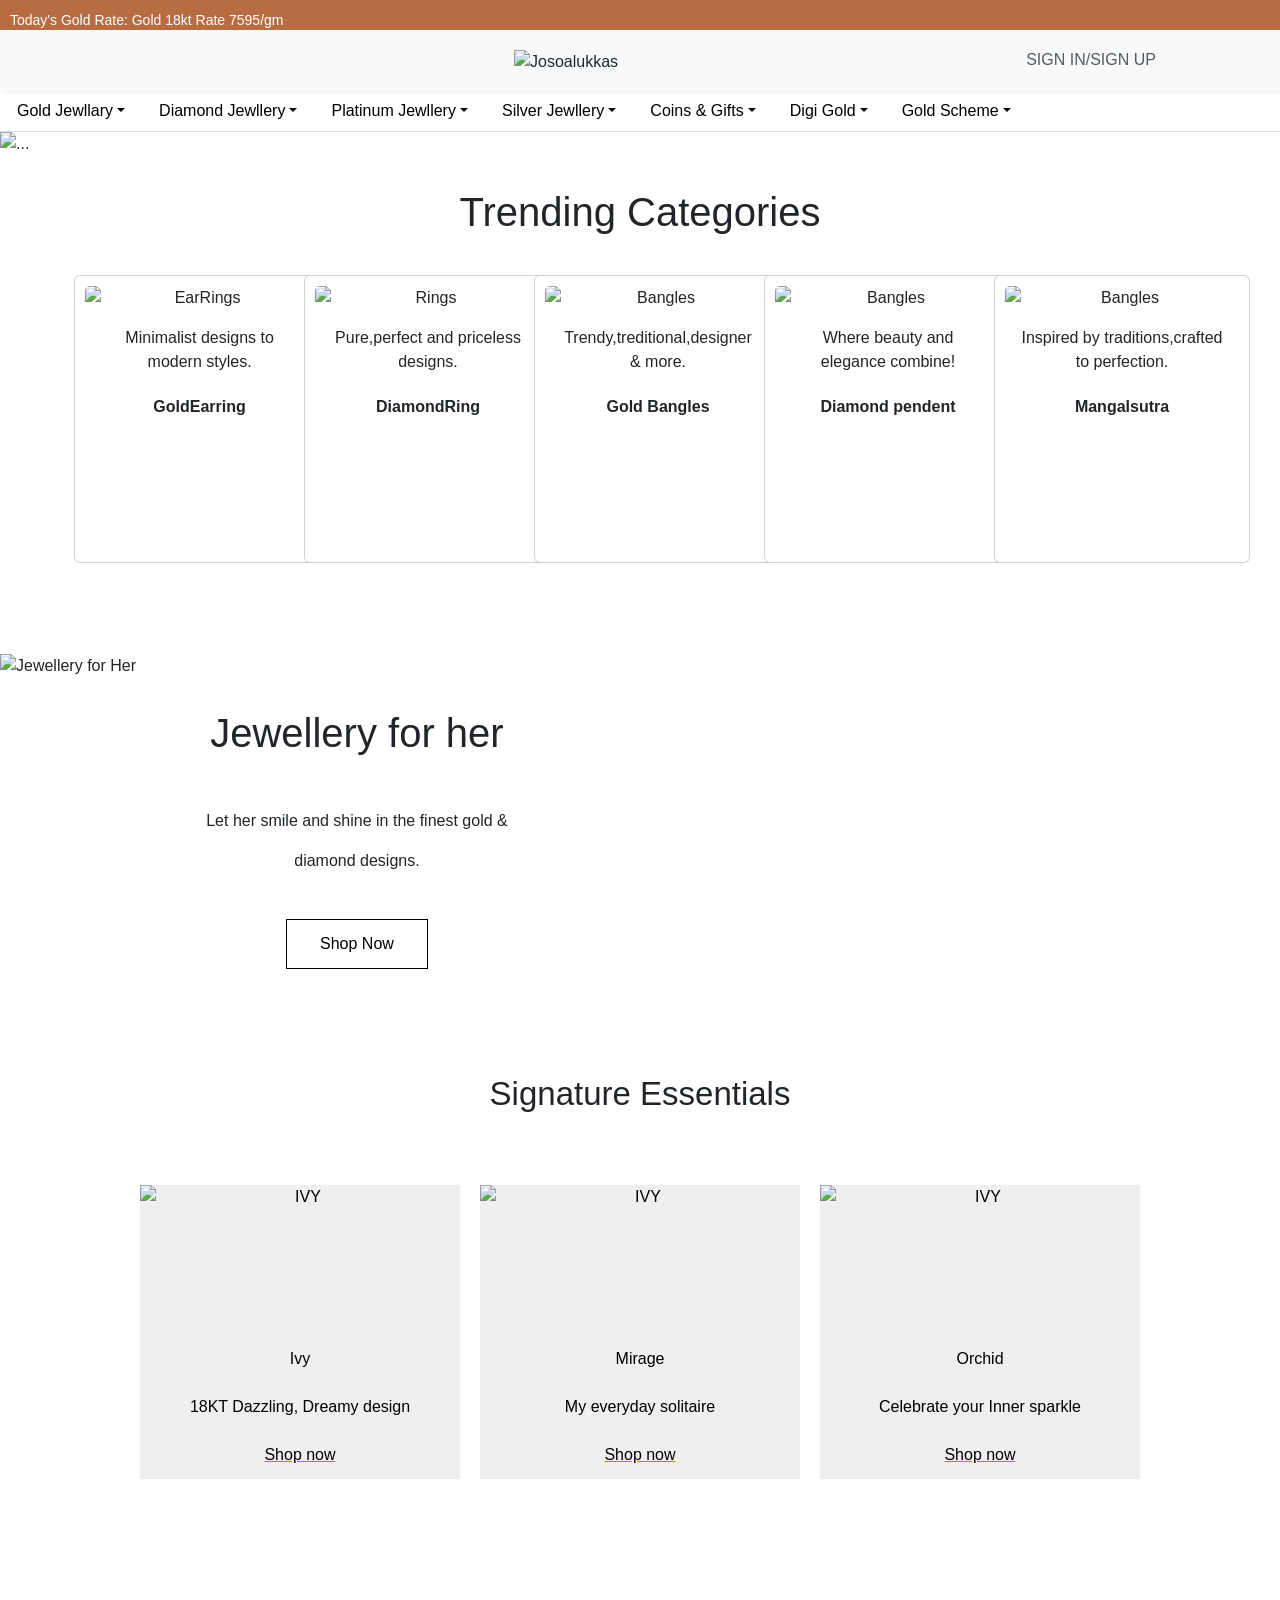
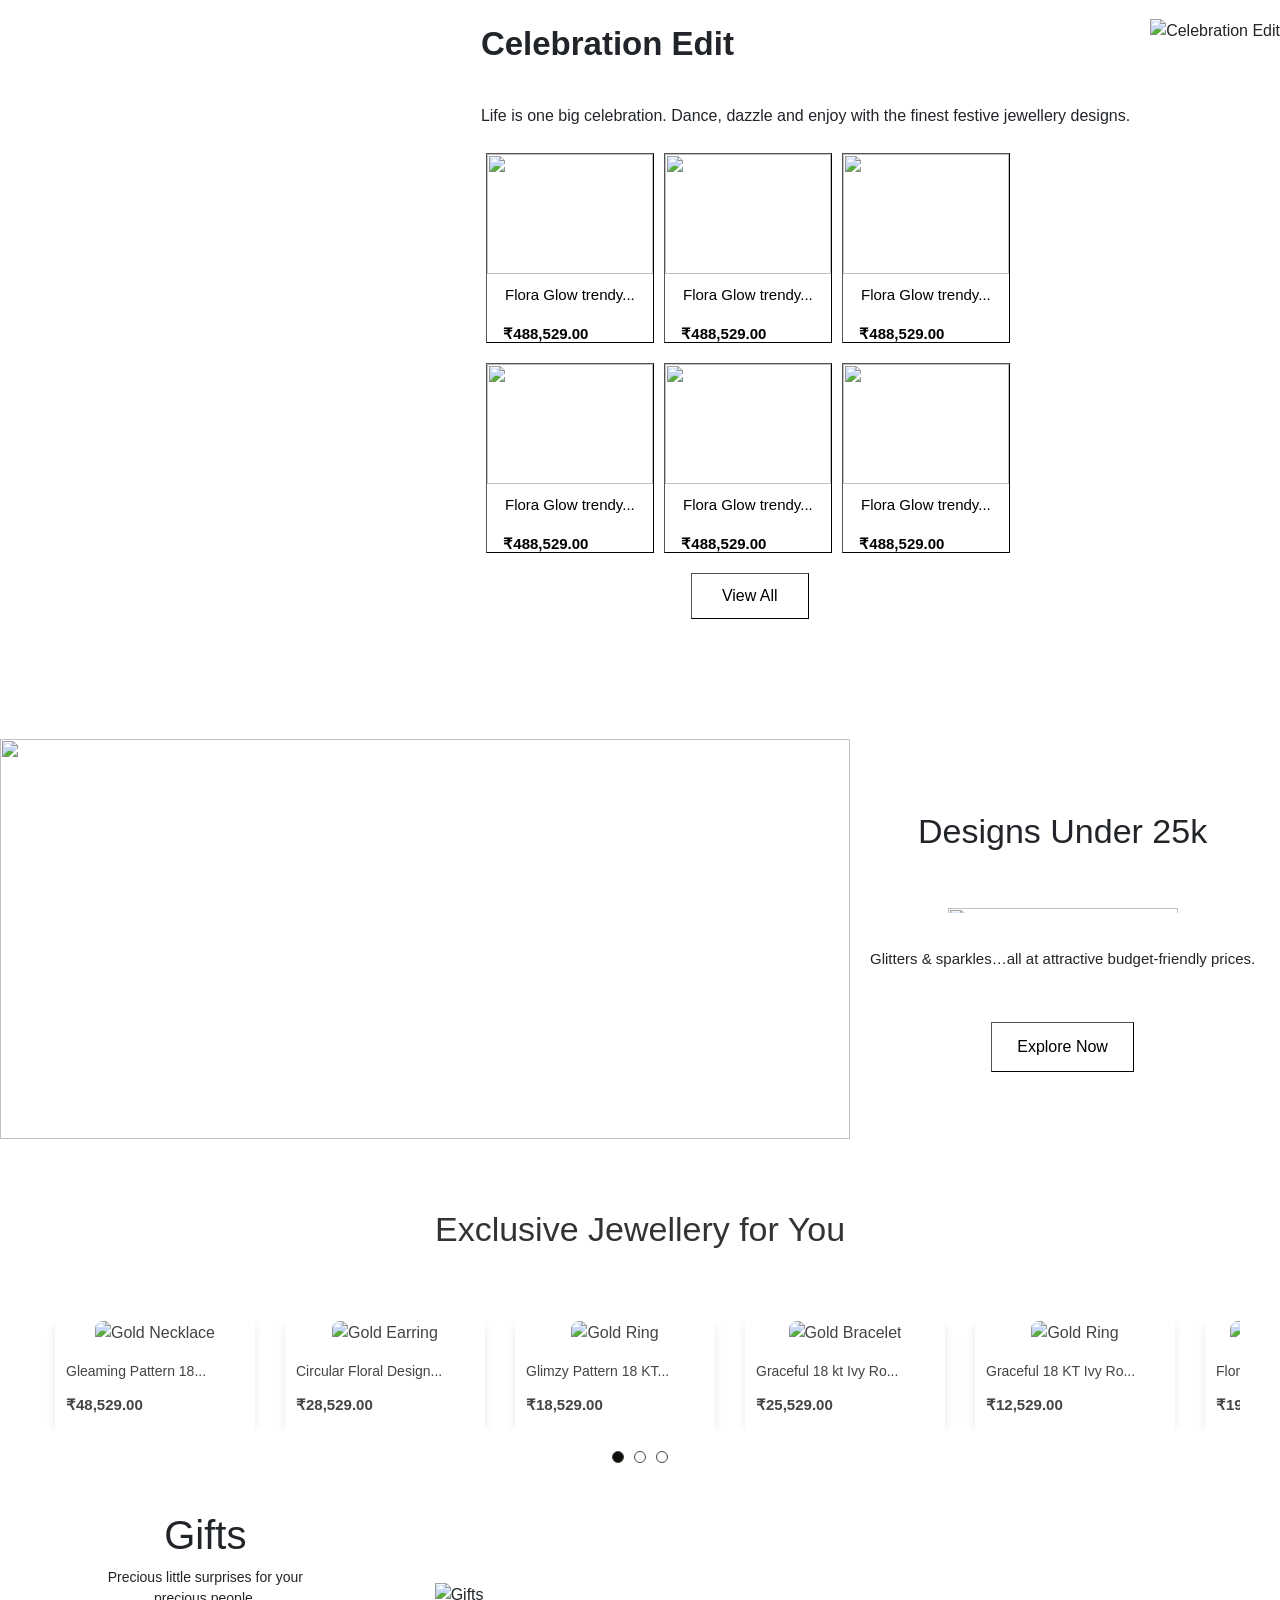
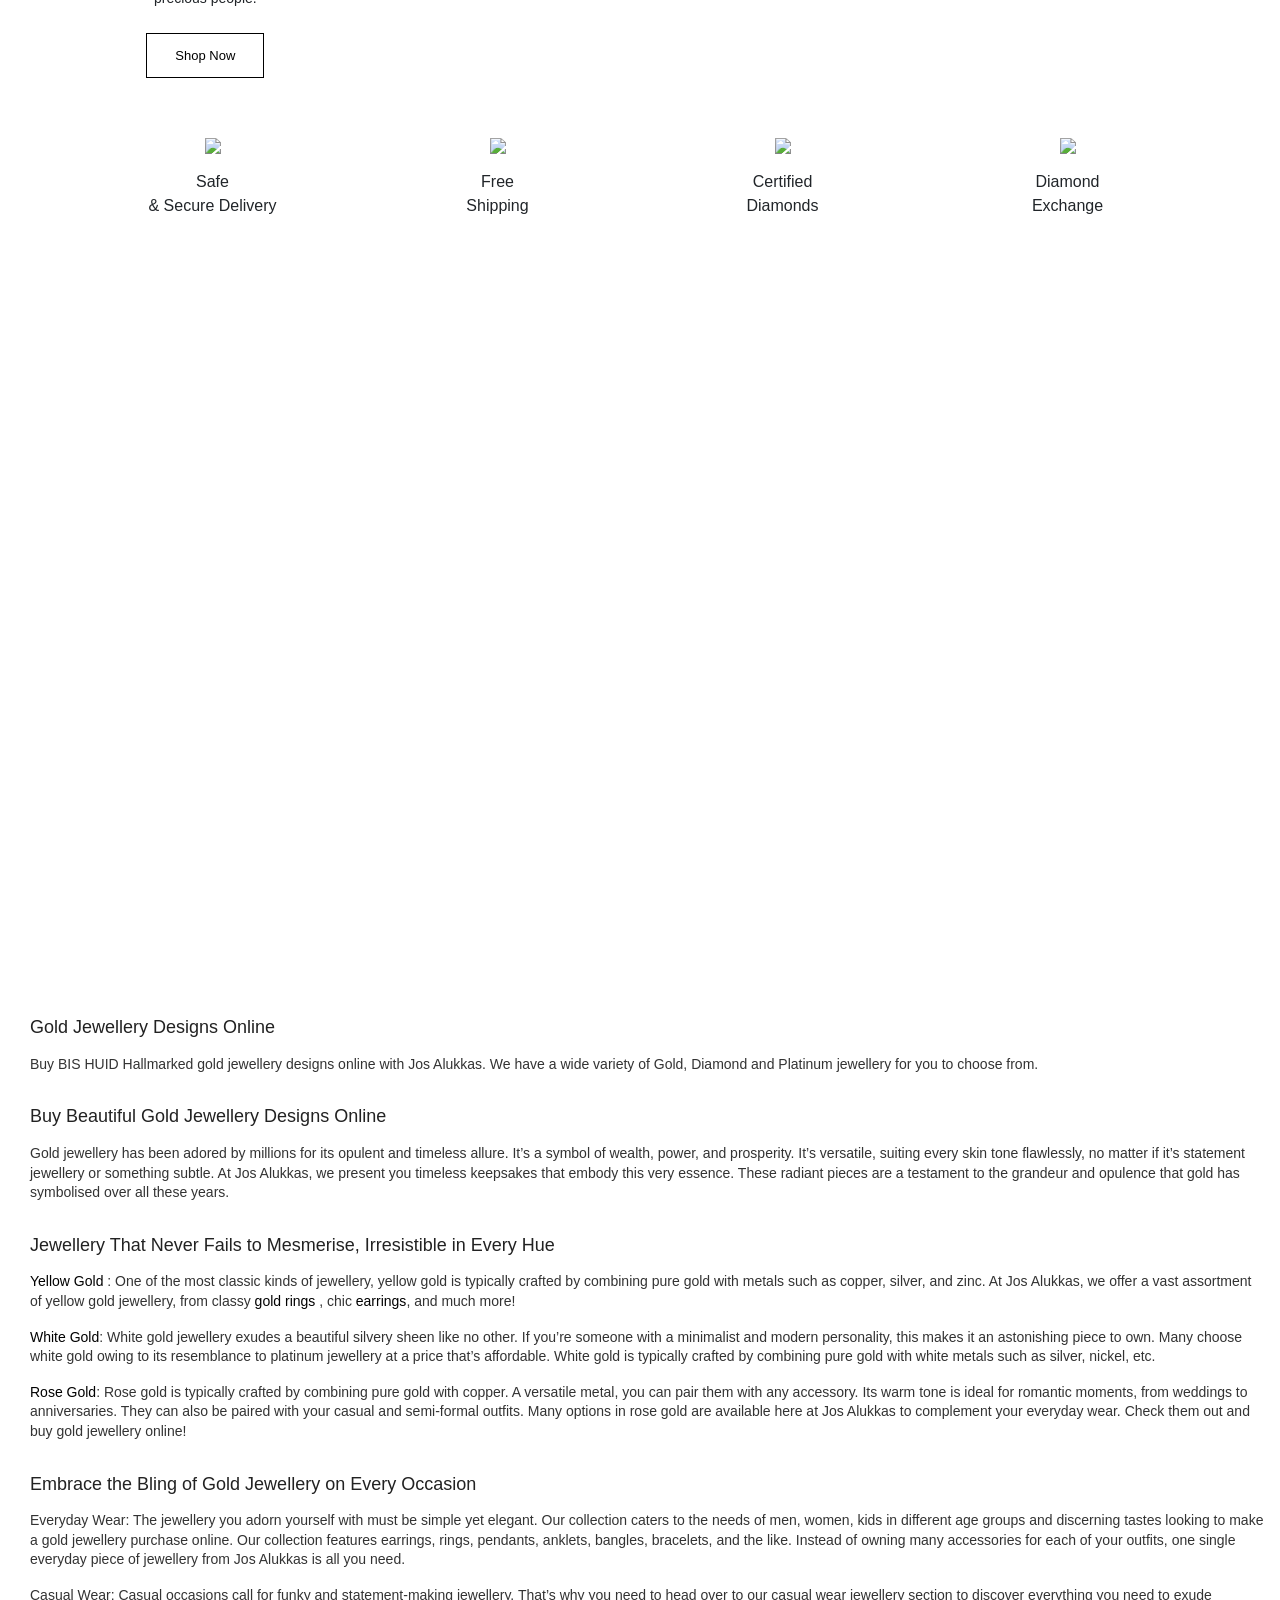
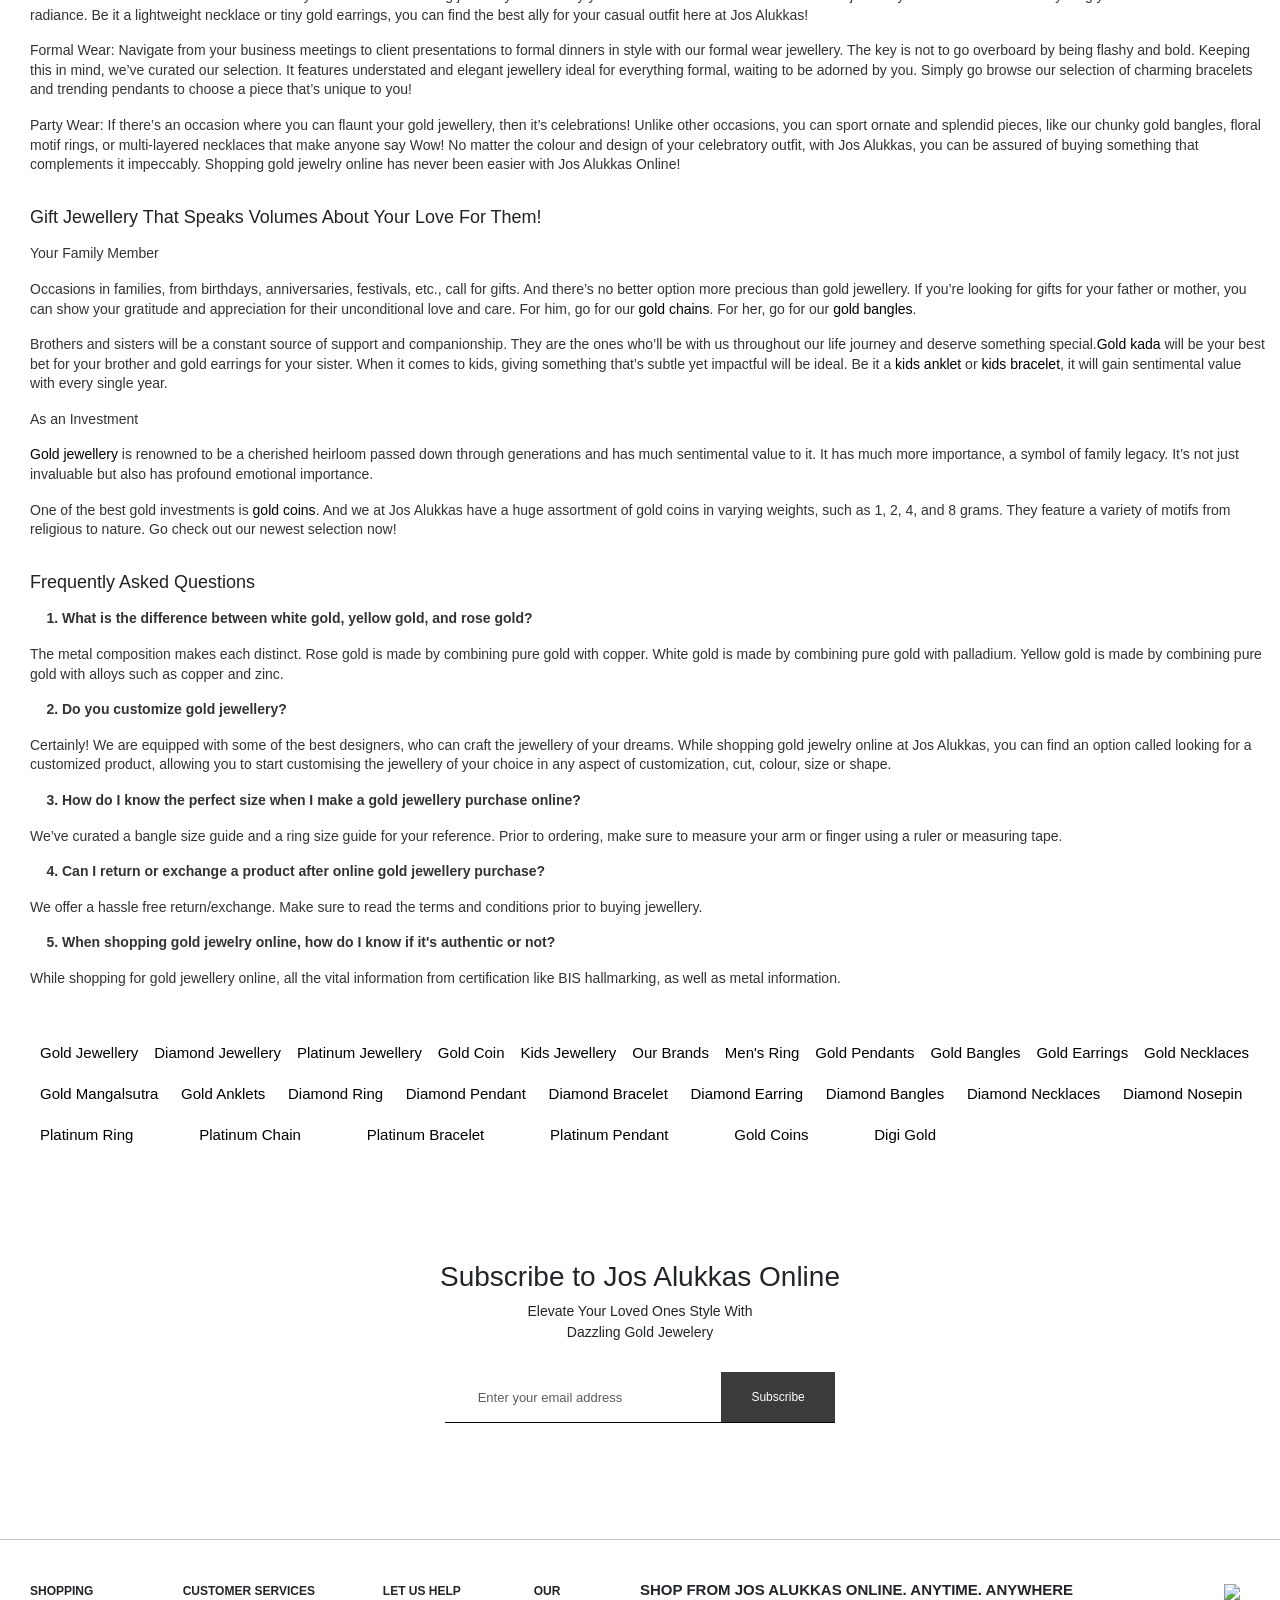
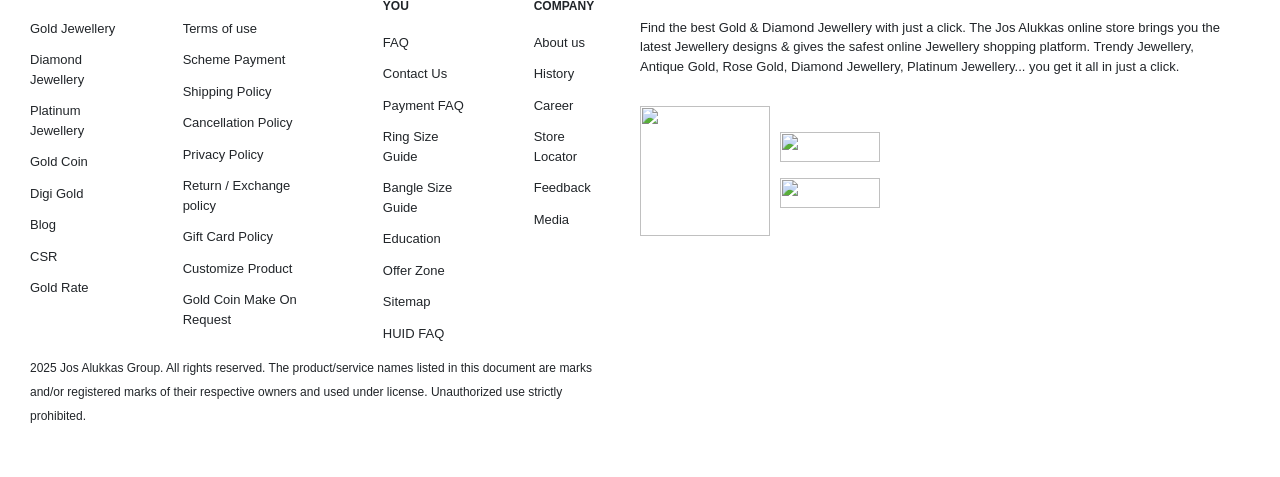
==== commit b9b8590f: "final changes" ====
--- a/index.html
+++ b/index.html
@@ -21,592 +21,795 @@
 
 <body>
 
-    <!-- cdn builder -->
-    <header>
-        <!-- scroller -->
-        <div class="scroll-container">
-            <div class="scroll-text">
-                <div class="scroll-item">Today's Gold Rate: Gold 18kt Rate <i class="fas fa-indian-rupee-sign"></i>
-                    7595/gm
+      <header>
+    <!-- scroller -->
+    <div class="scroll-container">
+      <div class="scroll-text">
+        <div class="scroll-item">Today's Gold Rate: Gold 18kt Rate <i class="fas fa-indian-rupee-sign"></i>
+          7595/gm
+        </div>
+        <div class="scroll-item">Today's Gold Rate: Gold 22kt Rate <i class="fas fa-indian-rupee-sign"></i>
+          9210/gm
+        </div>
+        <div class="scroll-item">Today's Gold Rate: Gold 24kt Rate <i class="fas fa-indian-rupee-sign"></i>
+          10050/gm
+        </div>
+      </div>
+    </div>
+    <!-- navtag -->
+    <nav class="navtag navtag-expand-lg bg-light">
+      <ul class="nav">
+        <i class="fa-solid fa-bars w idth"></i>
+        <img src="https://www.josalukkasonline.com/assets/images/header/logo-red.png" alt="Josoalukkas" />
+        <li class="nav-item1">
+          <a class="nav-link active" aria-current="page" href="#"><i style="color: black;"
+              class="fa-solid fa-magnifying-glass"></i></a>
+        </li>
+        <li class="nav-item2">
+          <a class="nav-link" href="#"><i style="color: black;" class="fa-regular fa-heart"></i></a>
+        </li>
+        <li class="nav-item3">
+          <a class="nav-link" href="#"><i style="color: black;" class="fa-solid fa-cart-shopping"></i></a>
+        </li>
+        <li class="nav-item4">
+          <a class="nav-link disabled" href="#" tabindex="-1" aria-disabled="true"><i style="color: black;"
+              class="fa-solid fa-user"></i>SIGN IN/SIGN UP</a>
+        </li>
+      </ul>
+    </nav>
+    <!-- Navbar ends -->
+    <nav class="navtag2">
+      <ul class="nav nav-tabs">
+        <!--gold jewellery-->
+        <li class="nav-item dropdown">
+          <a class="nav-link dropdown-toggle" data-bs-toggle="dropdown" href="#" role="button" aria-expanded="false"
+            style="color: black;">Gold Jewllary</a>
+          <ul class="dropdown-menu">
+            <section id="footer">
+              <div class="container">
+                <div class="row" style="width: 1000px;height: 300px;">
+                  <!-- Column 1: Shop For -->
+                  <div class="col-12 col-sm-12 col-md-2 col-lg-2 col-xl-2 fcont" style="padding: 20px 10px 20px 10px;">
+                    <h6
+                      style="font-size: medium; text-decoration: underline rgba(165, 42, 42, 0.773); text-underline-position: below;">
+                      SHOP FOR
+                    </h6>
+                    <div style="display: flex; align-items: center; margin-top: 10px;">
+                      <img src="https://www.josalukkasmedia.com/Media/CMS/Home/MenuSection/women.AVIF"
+                        style="width: 40px; margin-right: 10px;" />
+                      <p style="margin: 0;">Women</p>
+                    </div>
+                    <div style="display: flex; align-items: center; margin-top: 10px;">
+                      <img src="https://www.josalukkasmedia.com/Media/CMS/Home/MenuSection/men.AVIF"
+                        style="width: 40px; margin-right: 10px;" />
+                      <p style="margin: 0;">Men</p>
+                    </div>
+                    <div style="display: flex; align-items: center; margin-top: 10px;">
+                      <img src="https://www.josalukkasmedia.com/Media/CMS/Home/MenuSection/kids.AVIF"
+                        style="width: 40px; margin-right: 10px;" />
+                      <p style="margin: 0;">Kids & Teen's</p>
+                    </div>
+                  </div>
+
+                  <!-- Column 2: By Categories -->
+                  <div class="col-12 col-sm-12 col-md-2 col-lg-2 col-xl-2 fcont" style="padding: 20px 10px 10px 30px;">
+                    <h6
+                      style="font-size: medium; text-decoration: underline rgba(165, 42, 42, 0.773); text-underline-position: below; padding-right: 50px;">
+                      BYCATEGORIES
+                    </h6>
+                    <div style="display: flex; align-items: center; margin-top: 10px;">
+                      <img src="https://www.josalukkasmedia.com/Media/CMS/Home/MenuSection/gold-rings.AVIF"
+                        style="width: 40px; margin-right: 10px;" />
+                      <p style="margin: 0;">Rings</p>
+                    </div>
+                    <div style="display: flex; align-items: center; margin-top: 10px;">
+                      <img src="https://www.josalukkasmedia.com/Media/CMS/Home/MenuSection/gold-pendants.AVIF"
+                        style="width: 40px; margin-right: 10px;" />
+                      <p style="margin: 0;">Pendents</p>
+                    </div>
+                    <div style="display: flex; align-items: center; margin-top: 10px;">
+                      <img src="https://www.josalukkasmedia.com/Media/CMS/Home/MenuSection/gold-bangles.AVIF"
+                        style="width: 40px; margin-right: 10px;" />
+                      <p style="margin: 0;">Bangles & Bracelets</p>
+                    </div>
+                    <div style="display: flex; align-items: center; margin-top: 10px;">
+                      <img src="https://www.josalukkasmedia.com/Media/CMS/Home/MenuSection/chains.AVIF"
+                        style="width: 40px; margin-right: 10px;" />
+                      <p style="margin: 0;">Chains</p>
+                    </div>
+                  </div>
+                  <div class="col-12 col-sm-12 col-md-2 col-lg-2 col-xl-2 fcont" style="padding: 42px 10px 10px 20px;">
+                    <div style="display: flex; align-items: center; margin-top: 10px;">
+                      <img src="https://www.josalukkasmedia.com/Media/CMS/Home/MenuSection/gold-Earrings.AVIF"
+                        style="width: 40px; margin-right: 10px;" />
+                      <p style="margin: 0;">Earrings</p>
+                    </div>
+                    <div style="display: flex; align-items: center; margin-top: 10px;">
+                      <img src="https://www.josalukkasmedia.com/Media/CMS/Home/MenuSection/gold-Necklace.AVIF"
+                        style="width: 40px; margin-right: 10px;" />
+                      <p style="margin: 0;">Necklaces</p>
+                    </div>
+                    <div style="display: flex; align-items: center; margin-top: 10px;">
+                      <img src="https://www.josalukkasmedia.com/Media/CMS/Home/MenuSection/mangalsutra.AVIF"
+                        style="width: 40px; margin-right: 10px;" />
+                      <p style="margin: 0;">Mangalsutra</p>
+                    </div>
+                    <div style="display: flex; align-items: center; margin-top: 10px;">
+                      <img src="https://www.josalukkasmedia.com/Media/CMS/Home/MenuSection/anklets.AVIF"
+                        style="width: 40px; margin-right: 10px;" />
+                      <p style="margin: 0;">Anklet</p>
+                    </div>
+                  </div>
+                  <!--occassion-->
+                  <div class="col-12 col-sm-12 col-md-2 col-lg-2 col-xl-2 fcont" style="padding: 20px 10px 10px 30px;">
+                    <h6
+                      style="font-size: medium; text-decoration:underline rgba(165, 42, 42, 0.773); text-underline-position: below; padding-right: 50px;">
+                      OCCASION
+                    </h6>
+                    <div style="display: flex; align-items: center; margin-top: 10px;">
+                      <img src="https://www.josalukkasmedia.com/Media/CMS/Home/MenuSection/wedding.AVIF"
+                        style="width: 40px; margin-right: 10px;" />
+                      <p style="margin: 0;">Wedding</p>
+                    </div>
+                    <div style="display: flex; align-items: center; margin-top: 10px;">
+                      <img src="https://www.josalukkasmedia.com/Media/CMS/Home/MenuSection/Engagement_Reception.AVIF"
+                        style="width: 40px; margin-right: 10px;" />
+                      <p style="margin: 0;">Engagement/Reception</p>
+                    </div>
+                    <div style="display: flex; align-items: center; margin-top: 10px;">
+                      <img src="https://www.josalukkasmedia.com/Media/CMS/Home/MenuSection/dailyware.AVIF"
+                        style="width: 40px; margin-right: 10px;" />
+                      <p style="margin: 0;">Daily Wear</p>
+                    </div>
+                  </div>
+                  <!--brands-->
+                  <div class="col-12 col-sm-12 col-md-2 col-lg-2 col-xl-2 fcont" style="padding: 20px 50px 40px 100px;">
+                    <h6
+                      style="font-size: medium; text-decoration:underline rgba(165, 42, 42, 0.773); text-underline-position: below; padding-right: 50px;">
+                      BRANDS
+                    </h6>
+                    <div style="display: flex; align-items: center; margin-top: 10px; padding-bottom: 10px;">
+                      <img src="https://www.josalukkasmedia.com/Media/CMS/Home/MenuSection/Parampara.AVIF"
+                        style="width: 100px; margin-right: 10px;" />
+
+                    </div>
+                    <div style="display: flex; align-items: center; margin-top: 10px; padding-bottom: 10px;">
+                      <img src="https://www.josalukkasmedia.com/Media/CMS/Home/MenuSection/Shubamangalyam.AVIF"
+                        style="width: 100px; margin-right: 10px;" />
+                    </div>
+                    <div style="display: flex; align-items: center; margin-top: 10px; padding-bottom: 10px;">
+                      <img src="https://www.josalukkasmedia.com/Media/CMS/Home/MenuSection/Mehfil.AVIF"
+                        style="width: 100px; margin-right: 10px;" />
+                    </div>
+                  </div>
+                  <!--Image-->
+                  <div class="col-12 col-sm-12 col-md-2 col-lg-2 col-xl-2 fcont" style="padding: 20px 50px 40px 100px;">
+                    <img src="https://www.josalukkasmedia.com/Media/CMS/Home/MenuSection/Gold-jewellery-banner.AVIF"
+                      style="width: 150%; height: 115%;">
+                  </div>
                 </div>
-                <div class="scroll-item">Today's Gold Rate: Gold 22kt Rate <i class="fas fa-indian-rupee-sign"></i>
-                    9210/gm
+              </div>
+              </div>
+            </section>
+          </ul>
+        </li>
+        <!--Diamond jewellery-->
+        <li class="nav-item">
+          <a class="nav-link dropdown-toggle" data-bs-toggle="dropdown" href="#" role="button" aria-expanded="false"
+            style="color: black;">Diamond Jewllery</a>
+          <ul class="dropdown-menu">
+            <section id="footer">
+              <div class="container">
+                <div class="row" style="width: 1000px;height: 300px;">
+                  <!-- Column 1: Shop For -->
+                  <div class="col-12 col-sm-12 col-md-2 col-lg-2 col-xl-2 fcont" style="padding: 20px 10px 20px 10px;">
+                    <h6
+                      style="font-size: medium; text-decoration: underline rgba(165, 42, 42, 0.773); text-underline-position: below;">
+                      SHOP FOR
+                    </h6>
+                    <div style="display: flex; align-items: center; margin-top: 10px;">
+                      <img src="https://www.josalukkasmedia.com/Media/CMS/Home/MenuSection/women.AVIF"
+                        style="width: 40px; margin-right: 10px;" />
+                      <p style="margin: 0;">Women</p>
+                    </div>
+                    <div style="display: flex; align-items: center; margin-top: 10px;">
+                      <img src="https://www.josalukkasmedia.com/Media/CMS/Home/MenuSection/men.AVIF"
+                        style="width: 40px; margin-right: 10px;" />
+                      <p style="margin: 0;">Men</p>
+                    </div>
+                  </div>
+                  <!-- Column 2: By Categories -->
+                  <div class="col-12 col-sm-12 col-md-2 col-lg-2 col-xl-2 fcont" style="padding: 20px 10px 10px 30px;">
+                    <h6
+                      style="font-size: medium; text-decoration: underline rgba(165, 42, 42, 0.773); text-underline-position: below; padding-right: 50px;">
+                      BYCATEGORIES
+                    </h6>
+                    <div style="display: flex; align-items: center; margin-top: 10px;">
+                      <img src="https://www.josalukkasmedia.com/Media/CMS/Home/MenuSection/diamond-rings.AVIF"
+                        style="width: 40px; margin-right: 10px;" />
+                      <p style="margin: 0;">Rings</p>
+                    </div>
+                    <div style="display: flex; align-items: center; margin-top: 10px;">
+                      <img src="https://www.josalukkasmedia.com/Media/CMS/Home/MenuSection/diamond-pendants.AVIF"
+                        style="width: 40px; margin-right: 10px;" />
+                      <p style="margin: 0;">Pendents</p>
+                    </div>
+                    <div style="display: flex; align-items: center; margin-top: 10px;">
+                      <img src="https://www.josalukkasmedia.com/Media/CMS/Home/MenuSection/diamond-bangles.AVIF"
+                        style="width: 40px; margin-right: 10px;" />
+                      <p style="margin: 0;">Bangles & Bracelets</p>
+                    </div>
+                  </div>
+                  <div class="col-12 col-sm-12 col-md-2 col-lg-2 col-xl-2 fcont" style="padding: 42px 10px 10px 20px;">
+                    <div style="display: flex; align-items: center; margin-top: 10px;">
+                      <img src="https://www.josalukkasmedia.com/Media/CMS/Home/MenuSection/diamond-earrings.AVIF"
+                        style="width: 40px; margin-right: 10px;" />
+                      <p style="margin: 0;">Earrings</p>
+                    </div>
+                    <div style="display: flex; align-items: center; margin-top: 10px;">
+                      <img src="https://www.josalukkasmedia.com/Media/CMS/Home/MenuSection/diamond-necklace.AVIF"
+                        style="width: 40px; margin-right: 10px;" />
+                      <p style="margin: 0;">Necklaces</p>
+                    </div>
+                    <div style="display: flex; align-items: center; margin-top: 10px;">
+                      <img src="https://www.josalukkasmedia.com/Media/CMS/Home/MenuSection/diamond-nosepin.AVIF"
+                        style="width: 40px; margin-right: 10px;" />
+                      <p style="margin: 0;">Nose Pin</p>
+                    </div>
+                  </div>
+                  <!--occassion-->
+                  <div class="col-12 col-sm-12 col-md-2 col-lg-2 col-xl-2 fcont" style="padding: 20px 10px 10px 30px;">
+                    <h6
+                      style="font-size: medium; text-decoration:underline rgba(165, 42, 42, 0.773); text-underline-position: below; padding-right: 50px;">
+                      OCCASION
+                    </h6>
+                    <div style="display: flex; align-items: center; margin-top: 10px;">
+                      <img src="https://www.josalukkasmedia.com/Media/CMS/Home/MenuSection/wedding.AVIF"
+                        style="width: 40px; margin-right: 10px;" />
+                      <p style="margin: 0;">Wedding</p>
+                    </div>
+                    <div style="display: flex; align-items: center; margin-top: 10px;">
+                      <img src="https://www.josalukkasmedia.com/Media/CMS/Home/MenuSection/Engagement_Reception.AVIF"
+                        style="width: 40px; margin-right: 10px;" />
+                      <p style="margin: 0;">Engagement/Reception</p>
+                    </div>
+                    <div style="display: flex; align-items: center; margin-top: 10px;">
+                      <img src="https://www.josalukkasmedia.com/Media/CMS/Home/MenuSection/dailyware.AVIF"
+                        style="width: 40px; margin-right: 10px;" />
+                      <p style="margin: 0;">Daily Wear</p>
+                    </div>
+                  </div>
+                  <!--brands-->
+                  <div class="col-12 col-sm-12 col-md-2 col-lg-2 col-xl-2 fcont" style="padding: 20px 50px 40px 100px;">
+                    <h6
+                      style="font-size: medium; text-decoration:underline rgba(165, 42, 42, 0.773); text-underline-position: below; padding-right: 50px;">
+                      BRANDS
+                    </h6>
+                    <div style="display: flex; align-items: center; margin-top: 10px; padding-bottom: 10px;">
+                      <img src="https://www.josalukkasmedia.com/Media/CMS/Home/MenuSection/solo.AVIF"
+                        style="width: 100px; margin-right: 10px;" />
+
+                    </div>
+                    <div style="display: flex; align-items: center; margin-top: 10px; padding-bottom: 10px;">
+                      <img src="https://www.josalukkasmedia.com/Media/CMS/Home/MenuSection/mirage.AVIF"
+                        style="width: 100px; margin-right: 10px;" />
+                    </div>
+                    <div style="display: flex; align-items: center; margin-top: 10px; padding-bottom: 10px;">
+                      <img src="https://www.josalukkasmedia.com/Media/CMS/Home/MenuSection/orchid.AVIF"
+                        style="width: 100px; margin-right: 10px;" />
+                    </div>
+                  </div>
+                  <!--Image-->
+                  <div class="col-12 col-sm-12 col-md-2 col-lg-2 col-xl-2 fcont" style="padding: 20px 50px 40px 100px;">
+                    <img src="https://www.josalukkasmedia.com/Media/CMS/Home/MenuSection/Diamond-jewellery-banner.AVIF"
+                      style="width: 150%; height: 115%;">
+                  </div>
                 </div>
-                <div class="scroll-item">Today's Gold Rate: Gold 24kt Rate <i class="fas fa-indian-rupee-sign"></i>
-                    10050/gm
+              </div>
+              </div>
+            </section>
+          </ul>
+
+        </li>
+        <!--Platinum jewellary-->
+        <li class="nav-item">
+          <a class="nav-link dropdown-toggle" data-bs-toggle="dropdown" href="#" role="button" aria-expanded="false"
+            style="color: black;">Platinum Jewllery</a>
+          <ul class="dropdown-menu">
+            <section id="footer">
+              <div class="container">
+                <div class="row" style="width: 1000px;height: 250px;">
+                  <!-- Column 1: Shop For -->
+                  <div class="col-12 col-sm-12 col-md-2 col-lg-2 col-xl-2 fcont" style="padding: 20px 10px 20px 10px;">
+                    <h6
+                      style="font-size: medium; text-decoration: underline rgba(165, 42, 42, 0.773); text-underline-position: below;padding-top: 10%">
+                      SHOP FOR
+                    </h6>
+                    <div style="display: flex; align-items: center; margin-top: 10px;">
+                      <img src="https://www.josalukkasmedia.com/Media/CMS/Home/MenuSection/women.AVIF"
+                        style="width: 40px; margin-right: 10px;padding-top: 10%;" />
+                      <p style="margin: 0;padding-top: 10%;">Women</p>
+                    </div>
+                    <div style="display: flex; align-items: center; margin-top: 10px;">
+                      <img src="https://www.josalukkasmedia.com/Media/CMS/Home/MenuSection/men.AVIF"
+                        style="width: 40px; margin-right: 10px;" />
+                      <p style="margin: 0;">Men</p>
+                    </div>
+                  </div>
+                  <!-- Column 2: By Categories -->
+                  <div class="col-12 col-sm-12 col-md-2 col-lg-2 col-xl-2 fcont" style="padding: 20px 10px 10px 30px;">
+                    <h6
+                      style="font-size: medium; text-decoration: underline rgba(165, 42, 42, 0.773); text-underline-position: below; padding-right: 50px;padding-top: 10%;padding-bottom: 10%;">
+                      BYCATEGORIES
+                    </h6>
+                    <div style="display: flex; align-items: center; margin-top: 10px;">
+                      <img src=https://www.josalukkasmedia.com/Media/CMS/Home/MenuSection/platinum-rings.AVIF"
+                        style="width: 40px; margin-right: 10px;" />
+                      <p style="margin: 0;">Rings</p>
+                    </div>
+                    <div style="display: flex; align-items: center; margin-top: 10px;">
+                      <img src="https://www.josalukkasmedia.com/Media/CMS/Home/MenuSection/platinum-chain.AVIF"
+                        style="width: 40px; margin-right: 10px;" />
+                      <p style="margin: 0;">Chains</p>
+                    </div>
+                    <div style="display: flex; align-items: center; margin-top: 10px;">
+                      <img src="https://www.josalukkasmedia.com/Media/CMS/Home/MenuSection/platinum-earring.AVIF"
+                        style="width: 40px; margin-right: 10px;" />
+                      <p style="margin: 0;">EarRings</p>
+                    </div>
+                  </div>
+                  <div class="col-12 col-sm-12 col-md-2 col-lg-2 col-xl-2 fcont" style="padding: 5% 10px 20px 20px;">
+                    <div style="display: flex; align-items: center; margin-top: 10px;">
+                      <img src="https://www.josalukkasmedia.com/Media/CMS/Home/MenuSection/platinum-bracelet.AVIF"
+                        style="width: 40px; margin-right: 10px;" />
+                      <p style="margin: 0;">Bracelets</p>
+                    </div>
+                    <div style="display: flex; align-items: center; margin-top: 10px;">
+                      <img src="https://www.josalukkasmedia.com/Media/CMS/Home/MenuSection/platinum-pendant.AVIF"
+                        style="width: 40px; margin-right: 10px;" />
+                      <p style="margin: 0;">Pendents</p>
+                    </div>
+                    <div style="display: flex; align-items: center; margin-top: 10px;">
+                      <img src="https://www.josalukkasmedia.com/Media/CMS/Home/MenuSection/platinum-lovebands.AVIF"
+                        style="width: 40px; margin-right: 10px;" />
+                      <p style="margin: 0;">Love Bands</p>
+                    </div>
+                  </div>
+                  <!--Image-->
+                  <div class="col-12 col-sm-12 col-md-2 col-lg-2 col-xl-2 fcont" style="padding: 10px 50px 40px 20px;">
+                    <img src="https://www.josalukkasmedia.com/Media/CMS/Home/MenuSection/Platinum-banner.AVIF"
+                      style="width: 450px; height: 200px;" />
+                  </div>
                 </div>
-            </div>
-        </div>
-        <!-- navtag -->
-        <nav class="navtag navtag-expand-lg bg-light">
-            <ul class="nav">
-                <i class="fa-solid fa-bars w idth"></i>
-                <img src="https://www.josalukkasonline.com/assets/images/header/logo-red.png" alt="Josoalukkas" />
-                <li class="nav-item1">
-                    <a class="nav-link active" aria-current="page" href="#"><i style="color: black;"
-                            class="fa-solid fa-magnifying-glass"></i></a>
-                </li>
-                <li class="nav-item2">
-                    <a class="nav-link" href="#"><i style="color: black;" class="fa-regular fa-heart"></i></a>
-                </li>
-                <li class="nav-item3">
-                    <a class="nav-link" href="#"><i style="color: black;" class="fa-solid fa-cart-shopping"></i></a>
-                </li>
-                <li class="nav-item4">
-                    <a class="nav-link disabled" href="#" tabindex="-1" aria-disabled="true"><i style="color: black;"
-                            class="fa-solid fa-user"></i>SIGN IN/SIGN UP</a>
-                </li>
-            </ul>
-        </nav>
-        <!-- Navbar ends -->
-        <nav class="navtag2">
-            <ul class="nav nav-tabs">
-                <!--gold jewellery-->
-                <li class="nav-item dropdown">
-                    <a class="nav-link dropdown-toggle" data-bs-toggle="dropdown" href="#" role="button"
-                        aria-expanded="false" style="color: black;">Gold Jewllary</a>
-                    <ul class="dropdown-menu">
-                        <section id="footer">
-                            <div class="container">
-                                <div class="row" style="width: 1000px;height: 300px;">
-                                    <!-- Column 1: Shop For -->
-                                    <div class="col-12 col-sm-12 col-md-2 col-lg-2 col-xl-2 fcont"
-                                        style="padding: 20px 10px 20px 10px;">
-                                        <h6
-                                            style="font-size: medium; text-decoration: underline rgba(165, 42, 42, 0.773); text-underline-position: below;">
-                                            SHOP FOR
-                                        </h6>
-                                        <div style="display: flex; align-items: center; margin-top: 10px;">
-                                            <img src="https://www.josalukkasmedia.com/Media/CMS/Home/MenuSection/women.AVIF"
-                                                style="width: 40px; margin-right: 10px;" />
-                                            <p style="margin: 0;">Women</p>
-                                        </div>
-                                        <div style="display: flex; align-items: center; margin-top: 10px;">
-                                            <img src="https://www.josalukkasmedia.com/Media/CMS/Home/MenuSection/men.AVIF"
-                                                style="width: 40px; margin-right: 10px;" />
-                                            <p style="margin: 0;">Men</p>
-                                        </div>
-                                        <div style="display: flex; align-items: center; margin-top: 10px;">
-                                            <img src="https://www.josalukkasmedia.com/Media/CMS/Home/MenuSection/kids.AVIF"
-                                                style="width: 40px; margin-right: 10px;" />
-                                            <p style="margin: 0;">Kids & Teen's</p>
-                                        </div>
-                                    </div>
-
-                                    <!-- Column 2: By Categories -->
-                                    <div class="col-12 col-sm-12 col-md-2 col-lg-2 col-xl-2 fcont"
-                                        style="padding: 20px 10px 10px 30px;">
-                                        <h6
-                                            style="font-size: medium; text-decoration: underline rgba(165, 42, 42, 0.773); text-underline-position: below; padding-right: 50px;">
-                                            BYCATEGORIES
-                                        </h6>
-                                        <div style="display: flex; align-items: center; margin-top: 10px;">
-                                            <img src="https://www.josalukkasmedia.com/Media/CMS/Home/MenuSection/gold-rings.AVIF"
-                                                style="width: 40px; margin-right: 10px;" />
-                                            <p style="margin: 0;">Rings</p>
-                                        </div>
-                                        <div style="display: flex; align-items: center; margin-top: 10px;">
-                                            <img src="https://www.josalukkasmedia.com/Media/CMS/Home/MenuSection/gold-pendants.AVIF"
-                                                style="width: 40px; margin-right: 10px;" />
-                                            <p style="margin: 0;">Pendents</p>
-                                        </div>
-                                        <div style="display: flex; align-items: center; margin-top: 10px;">
-                                            <img src="https://www.josalukkasmedia.com/Media/CMS/Home/MenuSection/gold-bangles.AVIF"
-                                                style="width: 40px; margin-right: 10px;" />
-                                            <p style="margin: 0;">Bangles & Bracelets</p>
-                                        </div>
-                                        <div style="display: flex; align-items: center; margin-top: 10px;">
-                                            <img src="https://www.josalukkasmedia.com/Media/CMS/Home/MenuSection/chains.AVIF"
-                                                style="width: 40px; margin-right: 10px;" />
-                                            <p style="margin: 0;">Chains</p>
-                                        </div>
-                                    </div>
-                                    <div class="col-12 col-sm-12 col-md-2 col-lg-2 col-xl-2 fcont"
-                                        style="padding: 42px 10px 10px 20px;">
-                                        <div style="display: flex; align-items: center; margin-top: 10px;">
-                                            <img src="https://www.josalukkasmedia.com/Media/CMS/Home/MenuSection/gold-Earrings.AVIF"
-                                                style="width: 40px; margin-right: 10px;" />
-                                            <p style="margin: 0;">Earrings</p>
-                                        </div>
-                                        <div style="display: flex; align-items: center; margin-top: 10px;">
-                                            <img src="https://www.josalukkasmedia.com/Media/CMS/Home/MenuSection/gold-Necklace.AVIF"
-                                                style="width: 40px; margin-right: 10px;" />
-                                            <p style="margin: 0;">Necklaces</p>
-                                        </div>
-                                        <div style="display: flex; align-items: center; margin-top: 10px;">
-                                            <img src="https://www.josalukkasmedia.com/Media/CMS/Home/MenuSection/mangalsutra.AVIF"
-                                                style="width: 40px; margin-right: 10px;" />
-                                            <p style="margin: 0;">Mangalsutra</p>
-                                        </div>
-                                        <div style="display: flex; align-items: center; margin-top: 10px;">
-                                            <img src="https://www.josalukkasmedia.com/Media/CMS/Home/MenuSection/anklets.AVIF"
-                                                style="width: 40px; margin-right: 10px;" />
-                                            <p style="margin: 0;">Anklet</p>
-                                        </div>
-                                    </div>
-                                    <!--occassion-->
-                                    <div class="col-12 col-sm-12 col-md-2 col-lg-2 col-xl-2 fcont"
-                                        style="padding: 20px 10px 10px 30px;">
-                                        <h6
-                                            style="font-size: medium; text-decoration:underline rgba(165, 42, 42, 0.773); text-underline-position: below; padding-right: 50px;">
-                                            OCCASION
-                                        </h6>
-                                        <div style="display: flex; align-items: center; margin-top: 10px;">
-                                            <img src="https://www.josalukkasmedia.com/Media/CMS/Home/MenuSection/wedding.AVIF"
-                                                style="width: 40px; margin-right: 10px;" />
-                                            <p style="margin: 0;">Wedding</p>
-                                        </div>
-                                        <div style="display: flex; align-items: center; margin-top: 10px;">
-                                            <img src="https://www.josalukkasmedia.com/Media/CMS/Home/MenuSection/Engagement_Reception.AVIF"
-                                                style="width: 40px; margin-right: 10px;" />
-                                            <p style="margin: 0;">Engagement/Reception</p>
-                                        </div>
-                                        <div style="display: flex; align-items: center; margin-top: 10px;">
-                                            <img src="https://www.josalukkasmedia.com/Media/CMS/Home/MenuSection/dailyware.AVIF"
-                                                style="width: 40px; margin-right: 10px;" />
-                                            <p style="margin: 0;">Daily Wear</p>
-                                        </div>
-                                    </div>
-                                    <!--brands-->
-                                    <div class="col-12 col-sm-12 col-md-2 col-lg-2 col-xl-2 fcont"
-                                        style="padding: 20px 50px 40px 100px;">
-                                        <h6
-                                            style="font-size: medium; text-decoration:underline rgba(165, 42, 42, 0.773); text-underline-position: below; padding-right: 50px;">
-                                            BRANDS
-                                        </h6>
-                                        <div
-                                            style="display: flex; align-items: center; margin-top: 10px; padding-bottom: 10px;">
-                                            <img src="https://www.josalukkasmedia.com/Media/CMS/Home/MenuSection/Parampara.AVIF"
-                                                style="width: 100px; margin-right: 10px;" />
-
-                                        </div>
-                                        <div
-                                            style="display: flex; align-items: center; margin-top: 10px; padding-bottom: 10px;">
-                                            <img src="https://www.josalukkasmedia.com/Media/CMS/Home/MenuSection/Shubamangalyam.AVIF"
-                                                style="width: 100px; margin-right: 10px;" />
-                                        </div>
-                                        <div
-                                            style="display: flex; align-items: center; margin-top: 10px; padding-bottom: 10px;">
-                                            <img src="https://www.josalukkasmedia.com/Media/CMS/Home/MenuSection/Mehfil.AVIF"
-                                                style="width: 100px; margin-right: 10px;" />
-                                        </div>
-                                    </div>
-                                    <!--Image-->
-                                    <div class="col-12 col-sm-12 col-md-2 col-lg-2 col-xl-2 fcont"
-                                        style="padding: 20px 50px 40px 100px;">
-                                        <img src="https://www.josalukkasmedia.com/Media/CMS/Home/MenuSection/Gold-jewellery-banner.AVIF"
-                                            style="width: 150%; height: 115%;">
-                                    </div>
-                                </div>
-                            </div>
-                            </div>
-                        </section>
-                    </ul>
-                </li>
-                <!--Diamond jewellery-->
-                <li class="nav-item">
-                    <a class="nav-link dropdown-toggle" data-bs-toggle="dropdown" href="#" role="button"
-                        aria-expanded="false" style="color: black;">Diamond Jewllery</a>
-                    <ul class="dropdown-menu">
-                        <section id="footer">
-                            <div class="container">
-                                <div class="row" style="width: 1000px;height: 300px;">
-                                    <!-- Column 1: Shop For -->
-                                    <div class="col-12 col-sm-12 col-md-2 col-lg-2 col-xl-2 fcont"
-                                        style="padding: 20px 10px 20px 10px;">
-                                        <h6
-                                            style="font-size: medium; text-decoration: underline rgba(165, 42, 42, 0.773); text-underline-position: below;">
-                                            SHOP FOR
-                                        </h6>
-                                        <div style="display: flex; align-items: center; margin-top: 10px;">
-                                            <img src="https://www.josalukkasmedia.com/Media/CMS/Home/MenuSection/women.AVIF"
-                                                style="width: 40px; margin-right: 10px;" />
-                                            <p style="margin: 0;">Women</p>
-                                        </div>
-                                        <div style="display: flex; align-items: center; margin-top: 10px;">
-                                            <img src="https://www.josalukkasmedia.com/Media/CMS/Home/MenuSection/men.AVIF"
-                                                style="width: 40px; margin-right: 10px;" />
-                                            <p style="margin: 0;">Men</p>
-                                        </div>
-                                    </div>
-                                    <!-- Column 2: By Categories -->
-                                    <div class="col-12 col-sm-12 col-md-2 col-lg-2 col-xl-2 fcont"
-                                        style="padding: 20px 10px 10px 30px;">
-                                        <h6
-                                            style="font-size: medium; text-decoration: underline rgba(165, 42, 42, 0.773); text-underline-position: below; padding-right: 50px;">
-                                            BYCATEGORIES
-                                        </h6>
-                                        <div style="display: flex; align-items: center; margin-top: 10px;">
-                                            <img src="https://www.josalukkasmedia.com/Media/CMS/Home/MenuSection/diamond-rings.AVIF"
-                                                style="width: 40px; margin-right: 10px;" />
-                                            <p style="margin: 0;">Rings</p>
-                                        </div>
-                                        <div style="display: flex; align-items: center; margin-top: 10px;">
-                                            <img src="https://www.josalukkasmedia.com/Media/CMS/Home/MenuSection/diamond-pendants.AVIF"
-                                                style="width: 40px; margin-right: 10px;" />
-                                            <p style="margin: 0;">Pendents</p>
-                                        </div>
-                                        <div style="display: flex; align-items: center; margin-top: 10px;">
-                                            <img src="https://www.josalukkasmedia.com/Media/CMS/Home/MenuSection/diamond-bangles.AVIF"
-                                                style="width: 40px; margin-right: 10px;" />
-                                            <p style="margin: 0;">Bangles & Bracelets</p>
-                                        </div>
-                                    </div>
-                                    <div class="col-12 col-sm-12 col-md-2 col-lg-2 col-xl-2 fcont"
-                                        style="padding: 42px 10px 10px 20px;">
-                                        <div style="display: flex; align-items: center; margin-top: 10px;">
-                                            <img src="https://www.josalukkasmedia.com/Media/CMS/Home/MenuSection/diamond-earrings.AVIF"
-                                                style="width: 40px; margin-right: 10px;" />
-                                            <p style="margin: 0;">Earrings</p>
-                                        </div>
-                                        <div style="display: flex; align-items: center; margin-top: 10px;">
-                                            <img src="https://www.josalukkasmedia.com/Media/CMS/Home/MenuSection/diamond-necklace.AVIF"
-                                                style="width: 40px; margin-right: 10px;" />
-                                            <p style="margin: 0;">Necklaces</p>
-                                        </div>
-                                        <div style="display: flex; align-items: center; margin-top: 10px;">
-                                            <img src="https://www.josalukkasmedia.com/Media/CMS/Home/MenuSection/diamond-nosepin.AVIF"
-                                                style="width: 40px; margin-right: 10px;" />
-                                            <p style="margin: 0;">Nose Pin</p>
-                                        </div>
-                                    </div>
-                                    <!--occassion-->
-                                    <div class="col-12 col-sm-12 col-md-2 col-lg-2 col-xl-2 fcont"
-                                        style="padding: 20px 10px 10px 30px;">
-                                        <h6
-                                            style="font-size: medium; text-decoration:underline rgba(165, 42, 42, 0.773); text-underline-position: below; padding-right: 50px;">
-                                            OCCASION
-                                        </h6>
-                                        <div style="display: flex; align-items: center; margin-top: 10px;">
-                                            <img src="https://www.josalukkasmedia.com/Media/CMS/Home/MenuSection/wedding.AVIF"
-                                                style="width: 40px; margin-right: 10px;" />
-                                            <p style="margin: 0;">Wedding</p>
-                                        </div>
-                                        <div style="display: flex; align-items: center; margin-top: 10px;">
-                                            <img src="https://www.josalukkasmedia.com/Media/CMS/Home/MenuSection/Engagement_Reception.AVIF"
-                                                style="width: 40px; margin-right: 10px;" />
-                                            <p style="margin: 0;">Engagement/Reception</p>
-                                        </div>
-                                        <div style="display: flex; align-items: center; margin-top: 10px;">
-                                            <img src="https://www.josalukkasmedia.com/Media/CMS/Home/MenuSection/dailyware.AVIF"
-                                                style="width: 40px; margin-right: 10px;" />
-                                            <p style="margin: 0;">Daily Wear</p>
-                                        </div>
-                                    </div>
-                                    <!--brands-->
-                                    <div class="col-12 col-sm-12 col-md-2 col-lg-2 col-xl-2 fcont"
-                                        style="padding: 20px 50px 40px 100px;">
-                                        <h6
-                                            style="font-size: medium; text-decoration:underline rgba(165, 42, 42, 0.773); text-underline-position: below; padding-right: 50px;">
-                                            BRANDS
-                                        </h6>
-                                        <div
-                                            style="display: flex; align-items: center; margin-top: 10px; padding-bottom: 10px;">
-                                            <img src="https://www.josalukkasmedia.com/Media/CMS/Home/MenuSection/solo.AVIF"
-                                                style="width: 100px; margin-right: 10px;" />
-
-                                        </div>
-                                        <div
-                                            style="display: flex; align-items: center; margin-top: 10px; padding-bottom: 10px;">
-                                            <img src="https://www.josalukkasmedia.com/Media/CMS/Home/MenuSection/mirage.AVIF"
-                                                style="width: 100px; margin-right: 10px;" />
-                                        </div>
-                                        <div
-                                            style="display: flex; align-items: center; margin-top: 10px; padding-bottom: 10px;">
-                                            <img src="https://www.josalukkasmedia.com/Media/CMS/Home/MenuSection/orchid.AVIF"
-                                                style="width: 100px; margin-right: 10px;" />
-                                        </div>
-                                    </div>
-                                    <!--Image-->
-                                    <div class="col-12 col-sm-12 col-md-2 col-lg-2 col-xl-2 fcont"
-                                        style="padding: 20px 50px 40px 100px;">
-                                        <img src="https://www.josalukkasmedia.com/Media/CMS/Home/MenuSection/Diamond-jewellery-banner.AVIF"
-                                            style="width: 150%; height: 115%;">
-                                    </div>
-                                </div>
-                            </div>
-                            </div>
-                        </section>
-                    </ul>
-
-                </li>
-                <!--Platinum jewellary-->
-                <li class="nav-item">
-                    <a class="nav-link dropdown-toggle" data-bs-toggle="dropdown" href="#" role="button"
-                        aria-expanded="false" style="color: black;">Platinum Jewllery</a>
-                    <ul class="dropdown-menu">
-                        <section id="footer">
-                            <div class="container">
-                                <div class="row" style="width: 1000px;height: 250px;">
-                                    <!-- Column 1: Shop For -->
-                                    <div class="col-12 col-sm-12 col-md-2 col-lg-2 col-xl-2 fcont"
-                                        style="padding: 20px 10px 20px 10px;">
-                                        <h6
-                                            style="font-size: medium; text-decoration: underline rgba(165, 42, 42, 0.773); text-underline-position: below;padding-top: 10%">
-                                            SHOP FOR
-                                        </h6>
-                                        <div style="display: flex; align-items: center; margin-top: 10px;">
-                                            <img src="https://www.josalukkasmedia.com/Media/CMS/Home/MenuSection/women.AVIF"
-                                                style="width: 40px; margin-right: 10px;padding-top: 10%;" />
-                                            <p style="margin: 0;padding-top: 10%;">Women</p>
-                                        </div>
-                                        <div style="display: flex; align-items: center; margin-top: 10px;">
-                                            <img src="https://www.josalukkasmedia.com/Media/CMS/Home/MenuSection/men.AVIF"
-                                                style="width: 40px; margin-right: 10px;" />
-                                            <p style="margin: 0;">Men</p>
-                                        </div>
-                                    </div>
-                                    <!-- Column 2: By Categories -->
-                                    <div class="col-12 col-sm-12 col-md-2 col-lg-2 col-xl-2 fcont"
-                                        style="padding: 20px 10px 10px 30px;">
-                                        <h6
-                                            style="font-size: medium; text-decoration: underline rgba(165, 42, 42, 0.773); text-underline-position: below; padding-right: 50px;padding-top: 10%;padding-bottom: 10%;">
-                                            BYCATEGORIES
-                                        </h6>
-                                        <div style="display: flex; align-items: center; margin-top: 10px;">
-                                            <img src=https://www.josalukkasmedia.com/Media/CMS/Home/MenuSection/platinum-rings.AVIF"
-                                                style="width: 40px; margin-right: 10px;" />
-                                            <p style="margin: 0;">Rings</p>
-                                        </div>
-                                        <div style="display: flex; align-items: center; margin-top: 10px;">
-                                            <img src="https://www.josalukkasmedia.com/Media/CMS/Home/MenuSection/platinum-chain.AVIF"
-                                                style="width: 40px; margin-right: 10px;" />
-                                            <p style="margin: 0;">Chains</p>
-                                        </div>
-                                        <div style="display: flex; align-items: center; margin-top: 10px;">
-                                            <img src="https://www.josalukkasmedia.com/Media/CMS/Home/MenuSection/platinum-earring.AVIF"
-                                                style="width: 40px; margin-right: 10px;" />
-                                            <p style="margin: 0;">EarRings</p>
-                                        </div>
-                                    </div>
-                                    <div class="col-12 col-sm-12 col-md-2 col-lg-2 col-xl-2 fcont"
-                                        style="padding: 5% 10px 20px 20px;">
-                                        <div style="display: flex; align-items: center; margin-top: 10px;">
-                                            <img src="https://www.josalukkasmedia.com/Media/CMS/Home/MenuSection/platinum-bracelet.AVIF"
-                                                style="width: 40px; margin-right: 10px;" />
-                                            <p style="margin: 0;">Bracelets</p>
-                                        </div>
-                                        <div style="display: flex; align-items: center; margin-top: 10px;">
-                                            <img src="https://www.josalukkasmedia.com/Media/CMS/Home/MenuSection/platinum-pendant.AVIF"
-                                                style="width: 40px; margin-right: 10px;" />
-                                            <p style="margin: 0;">Pendents</p>
-                                        </div>
-                                        <div style="display: flex; align-items: center; margin-top: 10px;">
-                                            <img src="https://www.josalukkasmedia.com/Media/CMS/Home/MenuSection/platinum-lovebands.AVIF"
-                                                style="width: 40px; margin-right: 10px;" />
-                                            <p style="margin: 0;">Love Bands</p>
-                                        </div>
-                                    </div>
-                                    <!--Image-->
-                                    <div class="col-12 col-sm-12 col-md-2 col-lg-2 col-xl-2 fcont"
-                                        style="padding: 10px 50px 40px 20px;">
-                                        <img src="https://www.josalukkasmedia.com/Media/CMS/Home/MenuSection/Platinum-banner.AVIF"
-                                            style="width: 450px; height: 200px;" />
-                                    </div>
-                                </div>
-                            </div>
-                            </div>
-                        </section>
-                    </ul>
-                </li>
-                <!--Silver jewellery-->
-                <li class="nav-item">
-                    <a class="nav-link dropdown-toggle" data-bs-toggle="dropdown" href="#" role="button"
-                        aria-expanded="false" style="color: black;">Silver Jewllery</a>
-                    <ul class="dropdown-menu">
-                        <section id="footer">
-                            <div class="container">
-                                <div class="row" style="width: 1000px;height: 250px;">
-                                    <!-- Column 1: Shop For -->
-                                    <div class="col-12 col-sm-12 col-md-2 col-lg-2 col-xl-2 fcont"
-                                        style="padding: 20px 10px 20px 10px;">
-                                        <h6
-                                            style="font-size: medium; text-decoration: underline rgba(165, 42, 42, 0.773); text-underline-position: below;padding-top: 10%;">
-                                            SHOP FOR
-                                        </h6>
-                                        <div style="display: flex; align-items: center; margin-top: 10px;">
-                                            <img src="https://www.josalukkasmedia.com/Media/CMS/Home/MenuSection/silver-women.AVIF"
-                                                style="width: 40px; margin-right: 10px;padding-top: 2%;" />
-                                            <p style="margin: 0;padding-top: 2%;">Women</p>
-                                        </div>
-                                    </div>
-                                    <!-- Column 2: By Categories -->
-                                    <div class="col-12 col-sm-12 col-md-2 col-lg-2 col-xl-2 fcont"
-                                        style="padding: 20px 10px 10px 30px;">
-                                        <h6
-                                            style="font-size: medium; text-decoration: underline rgba(165, 42, 42, 0.773); text-underline-position: below; padding-right: 50px;padding-top: 10%;">
-                                            BYCATEGORIES
-                                        </h6>
-                                        <div
-                                            style="display: flex; align-items: center; margin-top: 10px;padding-top: 10%;">
-                                            <img src=https://www.josalukkasmedia.com/Media/CMS/Home/MenuSection/platinum-rings.AVIF"
-                                                style="width: 40px; margin-right: 10px;" />
-                                            <p style="margin: 0;">Necklace</p>
-                                        </div>
-                                    </div>
-                                    <div class="col-12 col-sm-12 col-md-2 col-lg-2 col-xl-2 fcont"
-                                        style="padding: 5.5% 10px 10px 20px;">
-                                        <div style="display: flex; align-items: center; margin-top: 10px;">
-                                            <img src="https://www.josalukkasmedia.com/Media/CMS/Home/MenuSection/silver-earring.AVIF"
-                                                style="width: 40px; margin-right: 10px;" />
-                                            <p style="margin: 0;">EarRings</p>
-                                        </div>
-                                        <!--Image-->
-                                        <div class="col-12 col-sm-12 col-md-2 col-lg-2 col-xl-2 fcont"
-                                            style="padding-top: 2%;">
-                                            <img src="https://www.josalukkasmedia.com/Media/CMS/Home/MenuSection/Silver-banner.AVIF"
-                                                style="width: 350px; height: 180px;align-items: center;" />
-                                        </div>
-                                    </div>
-                                </div>
-                            </div>
-                        </section>
-                    </ul>
-                </li>
-                <!--Daily Wear/18KT-->
-
-                <li class="nav-item">
-                    <a class="nav-link dropdown-toggle" data-bs-toggle="dropdown" href="#" role="button"
-                        aria-expanded="false" style="color: black;">Coins & Gifts</a>
-                    <ul class="dropdown-menu">
-                        <li><a class="dropdown-item" href="#">Shop For</a></li>
-                        <li><a class="dropdown-item" href="#">By Category</a></li>
-                        <li><a class="dropdown-item" href="#">Occasion</a></li>
-                        <li><a class="dropdown-item" href="#">Brands</a></li>
-                    </ul>
-                </li>
-                <li class="nav-item">
-                    <a class="nav-link dropdown-toggle" data-bs-toggle="dropdown" href="#" role="button"
-                        aria-expanded="false" style="color: black;">Digi Gold</a>
-                </li>
-                <li class="nav-item">
-                    <a class="nav-link dropdown-toggle" data-bs-toggle="dropdown" href="#" role="button"
-                        aria-expanded="false" style="color: black;">Gold Scheme</a>
-                </li>
-            </ul>
-        </nav>
-    </header>
-    <!-- carousal -->
-    <div id="carouselExampleIndicators" class="carousel slide" data-bs-ride="carousel">
-        <div class="carousel-indicators">
-
-            <button type="button" data-bs-target="#carouselExampleIndicators" data-bs-slide-to="0" class="active"
-                aria-current="true" aria-label="Slide 1"></button>
-            <button type="button" data-bs-target="#carouselExampleIndicators" data-bs-slide-to="1"
-                aria-label="Slide 2"></button>
-            <button type="button" data-bs-target="#carouselExampleIndicators" data-bs-slide-to="2"
-                aria-label="Slide 3"></button>
-            <button type="button" data-bs-target="#carouselExampleIndicators" data-bs-slide-to="3"
-                aria-label="Slide 4"></button>
-            <button type="button" data-bs-target="#carouselExampleIndicators" data-bs-slide-to="4"
-                aria-label="Slide 5"></button>
-            <button type="button" data-bs-target="#carouselExampleIndicators" data-bs-slide-to="5"
-                aria-label="Slide 6"></button>
-        </div>
-
-        <div class="carousel-inner">
-            <div class="carousel-item active">
-                <img src="https://www.josalukkasmedia.com/Media/CMS/Home/Section1/jos-alukkas-banner-11.AVIF"
-                    class="d-block w-100" alt="...">
-            </div>
-            <div class="carousel-item">
-                <img src="https://www.josalukkasmedia.com/Media/CMS/Home/Section1/jos-alukkas-banner-06.AVIF"
-                    class="d-block w-100" alt="...">
-            </div>
-            <div class="carousel-item">
-                <img src="https://www.josalukkasmedia.com/Media/CMS/Home/Section1/jos-alukkas-banner-02.AVIF"
-                    class="d-block w-100" alt="...">
-            </div>
-            <div class="carousel-item">
-                <img src="https://www.josalukkasmedia.com/Media/CMS/Home/Section1/jos-alukkas-banner-03.AVIF"
-                    class="d-block w-100" alt="...">
-            </div>
-            <div class="carousel-item">
-                <img src="https://www.josalukkasmedia.com/Media/CMS/Home/Section1/jos-alukkas-banner-09.AVIF"
-                    class="d-block w-100" alt="...">
-            </div>
-            <div class="carousel-item">
-                <img src="https://www.josalukkasmedia.com/Media/CMS/Home/Section1/jos-alukkas-banner-05.AVIF"
-                    class="d-block w-100" alt="...">
-            </div>
-        </div>
-
-    </div>
-    <!-- Trending Categories -->
-    <div class="TrendingCategory" style="text-align: center;">
-        Trending Categories
-    </div>
-    <!-- container -->
-    <div class="container">
-        <div class="row">
-            <div class="col-12 col-sm-6 col-md-4 col-lg-3 col-xl-2 g-2">
-                <div class="card" style="width: 15.7rem; height: 18rem;padding: 10px; ">
-                    <img src="https://www.josalukkasmedia.com/Media/CMS/Home/Section2/GoldEarring.AVIF"
-                        class="card-img-top" alt="EarRings" />
-                    <div class="card-body">
-                        <p class="card-text">Minimalist designs to modern styles.</p>
-                        <h4><span>GoldEarring</span></h4>
-                    </div>
+              </div>
+              </div>
+            </section>
+          </ul>
+        </li>
+        <!--Silver jewellery-->
+        <li class="nav-item">
+          <a class="nav-link dropdown-toggle" data-bs-toggle="dropdown" href="#" role="button" aria-expanded="false"
+            style="color: black;">Silver Jewllery</a>
+          <ul class="dropdown-menu">
+            <section id="footer">
+              <div class="container">
+                <div class="row" style="width: 1000px;height: 250px;">
+                  <!-- Column 1: Shop For -->
+                  <div class="col-12 col-sm-12 col-md-2 col-lg-2 col-xl-2 fcont" style="padding: 20px 10px 20px 10px;">
+                    <h6
+                      style="font-size: medium; text-decoration: underline rgba(165, 42, 42, 0.773); text-underline-position: below;padding-top: 10%;">
+                      SHOP FOR
+                    </h6>
+                    <div style="display: flex; align-items: center; margin-top: 10px;">
+                      <img src="https://www.josalukkasmedia.com/Media/CMS/Home/MenuSection/silver-women.AVIF"
+                        style="width: 40px; margin-right: 10px;padding-top: 2%;" />
+                      <p style="margin: 0;padding-top: 2%;">Women</p>
+                    </div>                    
+                  </div>
+                  <!-- Column 2: By Categories -->
+                  <div class="col-12 col-sm-12 col-md-2 col-lg-2 col-xl-2 fcont" style="padding: 20px 10px 10px 30px;">
+                    <h6
+                      style="font-size: medium; text-decoration: underline rgba(165, 42, 42, 0.773); text-underline-position: below; padding-right: 50px;padding-top: 10%;">
+                      BYCATEGORIES
+                    </h6>
+                    <div style="display: flex; align-items: center; margin-top: 10px;padding-top: 10%;">
+                      <img src=https://www.josalukkasmedia.com/Media/CMS/Home/MenuSection/platinum-rings.AVIF"
+                        style="width: 40px; margin-right: 10px;" />
+                      <p style="margin: 0;">Necklace</p>
+                    </div>
+                  </div>
+                  <div class="col-12 col-sm-12 col-md-2 col-lg-2 col-xl-2 fcont" style="padding: 5.5% 10px 10px 20px;">
+                    <div style="display: flex; align-items: center; margin-top: 10px;">
+                      <img src="https://www.josalukkasmedia.com/Media/CMS/Home/MenuSection/silver-earring.AVIF"
+                        style="width: 40px; margin-right: 10px;" />
+                      <p style="margin: 0;">EarRings</p>
+                  </div>
+                  <!--Image-->
+                  <div class="col-12 col-sm-12 col-md-2 col-lg-2 col-xl-2 fcont" style="padding-top: 2%;">
+                    <img src="https://www.josalukkasmedia.com/Media/CMS/Home/MenuSection/Silver-banner.AVIF"
+                      style="width: 350px; height: 180px;align-items: center;" />
+                  </div>
                 </div>
-            </div>
-            <div class="col-12 col-sm6 col-md-4 col-lg-3 col-xl-2 g-2">
-                <div class="card" style="width: 15.5rem; height: 18rem;padding: 10px;margin-left: 40px;">
-                    <img src="https://www.josalukkasmedia.com/Media/CMS/Home/Section2/DiamondRing.AVIF"
-                        class="card-img-top" alt="Rings" />
-                    <div class="card-body">
-                        <p class="card-text">Pure,perfect and priceless designs.</p>
-                        <h4><span>DiamondRing</span></h4>
-                    </div>
-                </div>
-            </div>
-            <div class="col-12 col-sm6 col-md-4 col-lg-3 col-xl-2 g-2">
-                <div class="card" style="width: 15.5rem; height: 18rem;padding: 10px;margin-left: 80px">
-                    <img src="https://www.josalukkasmedia.com/Media/CMS/Home/Section2/GoldBangles.AVIF"
-                        class="card-img-top" alt="Bangles" />
-                    <div class="card-body">
-                        <p class="card-text">Trendy,treditional,designer & more.</p>
-                        <h4><span>Gold Bangles</span></h4>
-                    </div>
-                </div>
-            </div>
-            <div class="col-12 col-sm6 col-md-4 col-lg-3 col-xl-2 g-2">
-                <div class="card" style="width: 15.5rem; height: 18rem;padding: 10px;margin-left: 120px">
-                    <img src="https://www.josalukkasmedia.com/Media/CMS/Home/Section2/DiamondPendant.AVIF"
-                        class="card-img-top" alt="Bangles" />
-                    <div class="card-body">
-                        <p class="card-text">Where beauty and elegance combine!</p>
-                        <h4><span>Diamond pendent</span></h4>
-                    </div>
-                </div>
-            </div>
-            <div class="col-12 col-sm6 col-md-4 col-lg-3 col-xl-2 g-2">
-                <div class="card" style="width: 16rem; height: 18rem;padding: 10px;margin-left: 160px">
-                    <img src="https://www.josalukkasmedia.com/Media/CMS/Home/Section2/Mangalsutra.AVIF"
-                        class="card-img-top" alt="Bangles" />
-                    <div class="card-body">
-                        <p class="card-text">Inspired by traditions,crafted to perfection.</p>
-                        <h4><span>Mangalsutra</span></h4>
-                    </div>
-                </div>
-            </div>
-        </div>
-    </div>
-    <section>
-        <div class="row">
-            <div class="col-12 col-sm-12 col-md-12 col-lg-6 col-xl-7 g-5 p-0 imaga ">
-                <a>
-                    <img src="https://www.josalukkasmedia.com/Media/CMS/Home/Section3/jewellery-for-her.AVIF"
-                        style="width: 110%;height: 100%;" />
-                </a>
-            </div>
-            <div class="col-lg-6 col-md-6 col-xl-5 text-center text-md-start ml-20px " style="padding: 13%;">
-                <h2 class=" mb-3" style="font-size: xx-large;">Jewellary for her</h2>
-                <p class="mb-4">Let her smile and shine in the finest gold & diamond designs.</p>
-                <a style="align-items: center;"><button type="button" class="btn btn-outline-dark"> Shop Now
-                    </button></a>
-            </div>
-        </div>
-    </section>
+              </div>
+              </div>
+            </section>
+          </ul>
+        </li>
+        <!--Daily Wear/18KT-->
+        
+        <li class="nav-item">
+          <a class="nav-link dropdown-toggle" data-bs-toggle="dropdown" href="#" role="button" aria-expanded="false"
+            style="color: black;">Coins & Gifts</a>
+          <ul class="dropdown-menu">
+            <li><a class="dropdown-item" href="#">Shop For</a></li>
+            <li><a class="dropdown-item" href="#">By Category</a></li>
+            <li><a class="dropdown-item" href="#">Occasion</a></li>
+            <li><a class="dropdown-item" href="#">Brands</a></li>
+          </ul>
+        </li>
+        <li class="nav-item">
+          <a class="nav-link dropdown-toggle" data-bs-toggle="dropdown" href="#" role="button" aria-expanded="false"
+            style="color: black;">Digi Gold</a>
+        </li>
+        <li class="nav-item">
+          <a class="nav-link dropdown-toggle" data-bs-toggle="dropdown" href="#" role="button" aria-expanded="false"
+            style="color: black;">Gold Scheme</a>
+        </li>
+      </ul>
+    </nav>
+  </header>
+  <!-- carousal -->
+  <div id="carouselExampleIndicators" class="carousel slide" data-bs-ride="carousel">
+    <div class="carousel-indicators">
+
+      <button type="button" data-bs-target="#carouselExampleIndicators" data-bs-slide-to="0" class="active"
+        aria-current="true" aria-label="Slide 1"></button>
+      <button type="button" data-bs-target="#carouselExampleIndicators" data-bs-slide-to="1"
+        aria-label="Slide 2"></button>
+      <button type="button" data-bs-target="#carouselExampleIndicators" data-bs-slide-to="2"
+        aria-label="Slide 3"></button>
+      <button type="button" data-bs-target="#carouselExampleIndicators" data-bs-slide-to="3"
+        aria-label="Slide 4"></button>
+      <button type="button" data-bs-target="#carouselExampleIndicators" data-bs-slide-to="4"
+        aria-label="Slide 5"></button>
+      <button type="button" data-bs-target="#carouselExampleIndicators" data-bs-slide-to="5"
+        aria-label="Slide 6"></button>
+    </div>
+
+    <div class="carousel-inner">
+      <div class="carousel-item active">
+        <img src="https://www.josalukkasmedia.com/Media/CMS/Home/Section1/jos-alukkas-banner-11.AVIF"
+          class="d-block w-100" alt="...">
+      </div>
+      <div class="carousel-item">
+        <img src="https://www.josalukkasmedia.com/Media/CMS/Home/Section1/jos-alukkas-banner-06.AVIF"
+          class="d-block w-100" alt="...">
+      </div>
+      <div class="carousel-item">
+        <img src="https://www.josalukkasmedia.com/Media/CMS/Home/Section1/jos-alukkas-banner-02.AVIF"
+          class="d-block w-100" alt="...">
+      </div>
+      <div class="carousel-item">
+        <img src="https://www.josalukkasmedia.com/Media/CMS/Home/Section1/jos-alukkas-banner-03.AVIF"
+          class="d-block w-100" alt="...">
+      </div>
+      <div class="carousel-item">
+        <img src="https://www.josalukkasmedia.com/Media/CMS/Home/Section1/jos-alukkas-banner-09.AVIF"
+          class="d-block w-100" alt="...">
+      </div>
+      <div class="carousel-item">
+        <img src="https://www.josalukkasmedia.com/Media/CMS/Home/Section1/jos-alukkas-banner-05.AVIF"
+          class="d-block w-100" alt="...">
+      </div>
+    </div>
+
+  </div>
+  <!-- Trending Categories -->
+  <div class="TrendingCategory" style="text-align: center;">
+    Trending Categories
+  </div>
+  <!-- container -->
+  <div class="container">
+    <div class="row">
+      <div class="col-12 col-sm-6 col-md-4 col-lg-3 col-xl-2 g-2">
+        <div class="card" style="width: 15.7rem; height: 18rem;padding: 10px; ">
+          <img src="https://www.josalukkasmedia.com/Media/CMS/Home/Section2/GoldEarring.AVIF" class="card-img-top"
+            alt="EarRings" />
+          <div class="card-body">
+            <p class="card-text">Minimalist designs to modern styles.</p>
+            <h4><span>GoldEarring</span></h4>
+          </div>
+        </div>
+      </div>
+      <div class="col-12 col-sm-6 col-md-4 col-lg-3 col-xl-2 g-2">
+        <div class="card" style="width: 15.5rem; height: 18rem;padding: 10px;margin-left: 40px;">
+          <img src="https://www.josalukkasmedia.com/Media/CMS/Home/Section2/DiamondRing.AVIF" class="card-img-top"
+            alt="Rings" />
+          <div class="card-body">
+            <p class="card-text">Pure,perfect and priceless designs.</p>
+            <h4><span>DiamondRing</span></h4>
+          </div>
+        </div>
+      </div>
+      <div class="col-12 col-sm-6 col-md-4 col-lg-3 col-xl-2 g-2">
+        <div class="card" style="width: 15.5rem; height: 18rem;padding: 10px;margin-left: 80px">
+          <img src="https://www.josalukkasmedia.com/Media/CMS/Home/Section2/GoldBangles.AVIF" class="card-img-top"
+            alt="Bangles" />
+          <div class="card-body">
+            <p class="card-text">Trendy,treditional,designer & more.</p>
+            <h4><span>Gold Bangles</span></h4>
+          </div>
+        </div>
+      </div>
+      <div class="col-12 col-sm-6 col-md-4 col-lg-3 col-xl-2 g-2">
+        <div class="card" style="width: 15.5rem; height: 18rem;padding: 10px;margin-left: 120px">
+          <img src="https://www.josalukkasmedia.com/Media/CMS/Home/Section2/DiamondPendant.AVIF" class="card-img-top"
+            alt="Bangles" />
+          <div class="card-body">
+            <p class="card-text">Where beauty and elegance combine!</p>
+            <h4><span>Diamond pendent</span></h4>
+          </div>
+        </div>
+      </div>
+      <div class="col-12 col-sm-6 col-md-4 col-lg-3 col-xl-2 g-2">
+        <div class="card" style="width: 16rem; height: 18rem;padding: 10px;margin-left: 160px">
+          <img src="https://www.josalukkasmedia.com/Media/CMS/Home/Section2/Mangalsutra.AVIF" class="card-img-top"
+            alt="Bangles" />
+          <div class="card-body">
+            <p class="card-text">Inspired by traditions,crafted to perfection.</p>
+            <h4><span>Mangalsutra</span></h4>
+          </div>
+        </div>
+      </div>
+    </div>
+  </div>
+  <div class="matter-1">
+    <div class="matter-1-img">
+      <img src="https://www.josalukkasmedia.com/Media/CMS/Home/Section3/jewellery-for-her.AVIF"
+        alt="Jewellery for Her" />
+    </div>
+    <div class="matter-1-text">
+      <p>Jewellery for her</p>
+      <p>Let her smile and shine in the finest gold &</p>
+      <p> diamond designs.</p>
+      <button class="matter-1-text-button" type="button">Shop
+        Now</button>
+    </div>
+  </div>
+  <div class="matter-2">
+    <div>
+      <p>Signature Essentials</p>
+    </div>
+  </div>
+  <div class="carousel-wrapper-middle">
+    <div class="carousel-track-middle">
+      <div class="carousel-item-middle">
+        <button class="matter-2-button">
+          <img src="https://www.josalukkasmedia.com/Media/CMS/Home/Section4/IVY-Collections.AVIF" alt="IVY" />
+          <p>Ivy</p>
+          <p>18KT Dazzling, Dreamy design</p>
+          <p>Shop now</p>
+        </button>
+      </div>
+
+      <div class="carousel-item-middle">
+        <button class="matter-2-button">
+          <img src="https://www.josalukkasmedia.com/Media/CMS/Home/Section4/mirage.AVIF" alt="IVY" />
+          <p>Mirage</p>
+          <p>My everyday solitaire</p>
+          <p>Shop now</p>
+        </button>
+      </div>
+
+      <div class="carousel-item-middle">
+        <button class="matter-2-button">
+          <img src="https://www.josalukkasmedia.com/Media/CMS/Home/Section4/orchid-collection.AVIF" alt="IVY" />
+          <p>Orchid</p>
+          <p>Celebrate your Inner sparkle</p>
+          <p>Shop now</p>
+        </button>
+      </div>
+
+      <div class="carousel-item-middle">
+        <button class="matter-2-button">
+          <img src="https://www.josalukkasmedia.com/Media/CMS/Home/Section4/Shapes.AVIF" alt="IVY" />
+          <p>Shapes</p>
+          <p>Perfection in every cut</p>
+          <p>Shop now</p>
+        </button>
+      </div>
+
+      <div class="carousel-item-middle">
+        <button class="matter-2-button">
+          <img src="https://www.josalukkasmedia.com/Media/CMS/Home/Section4/solo-collections.AVIF" alt="IVY" />
+          <p>Solo</p>
+          <p>Make an impression</p>
+          <p>Shop now</p>
+        </button>
+      </div>
+
+      <div class="carousel-item-middle">
+        <button class="matter-2-button">
+          <img src="https://www.josalukkasmedia.com/Media/CMS/Home/Section4/IVY-Collections.AVIF" alt="IVY" />
+          <p>Ivy</p>
+          <p>18KT Dazzling, Dreamy design</p>
+          <p>Shop now</p>
+        </button>
+      </div>
+    </div>
+  </div>
+  <div class="matter-3">
+    <div class="matter-3-content">
+      <div class="matter-3-content-text">
+        <p>Celebration Edit</p>
+        <p>Life is one big celebration. Dance, dazzle and enjoy with the finest festive jewellery designs.</p>
+      </div>
+      <div class="matter-3-content-button">
+        <div class="matter-3-content-button-line1">
+          <button class="matter-3-content-button-set">
+            <img src="https://www.josalukkasmedia.com/Media/large_jos-alukkas-Gold-Necklace--JA1U3R-flnS.avif" />
+            <p style="font-size: 15px; padding-top: 10px;">Flora Glow trendy...</p>
+            <p style="font-size: 15px; padding: 0px 48px 0px 0px;"><strong>₹488,529.00</strong></p>
+          </button>
+          <button class="matter-3-content-button-set">
+            <img src="https://www.josalukkasmedia.com/Media/large_jos-alukkas-Gold-Necklace--JAY367-GLPO.avif" />
+            <p style="font-size: 15px; padding-top: 10px;">Flora Glow trendy...</p>
+            <p style="font-size: 15px; padding: 0px 48px 0px 0px;"><strong>₹488,529.00</strong></p>
+          </button>
+          <button class="matter-3-content-button-set">
+            <img src="https://www.josalukkasmedia.com/Media/large_jos-alukkas-Gold-Necklace--JA7TRW-n9jG.avif" />
+            <p style="font-size: 15px; padding-top: 10px;">Flora Glow trendy...</p>
+            <p style="font-size: 15px; padding: 0px 48px 0px 0px;"><strong>₹488,529.00</strong></p>
+          </button>
+        </div>
+        <div class="matter-3-content-button-line2">
+          <button class="matter-3-content-button-set">
+            <img src="https://www.josalukkasmedia.com/Media/large_jos-alukkas-Gold-Necklace--JA3UA2-XmEP.avif" />
+            <p style="font-size: 15px; padding-top: 10px;">Flora Glow trendy...</p>
+            <p style="font-size: 15px; padding: 0px 48px 0px 0px;"><strong>₹488,529.00</strong></p>
+          </button>
+          <button class="matter-3-content-button-set">
+            <img src="https://www.josalukkasmedia.com/Media/large_jos-alukkas-Gold-Necklace--JA8ZPN-p1BM.avif" />
+            <p style="font-size: 15px; padding-top: 10px;">Flora Glow trendy...</p>
+            <p style="font-size: 15px; padding: 0px 48px 0px 0px;"><strong>₹488,529.00</strong></p>
+          </button>
+          <button class="matter-3-content-button-set">
+            <img src="https://www.josalukkasmedia.com/Media/large_jos-alukkas-Gold-Necklace--JA243S-25wh.avif" />
+            <p style="font-size: 15px; padding-top: 10px;">Flora Glow trendy...</p>
+            <p style="font-size: 15px; padding: 0px 48px 0px 0px;"><strong>₹488,529.00</strong></p>
+          </button>
+        </div>
+      </div>
+      <div class="matter-3-content-button-viewall">
+        <button>View All</button>
+      </div>
+    </div>
+    <div class="matter-3-image">
+      <img src="https://www.josalukkasmedia.com/Media/CMS/Home/Section5/celebration-edit.AVIF" alt="Celebration Edit" />
+    </div>
+  </div>
+  <div class="matter-4">
+        <div class="matter-4-content-img">
+            <a><img src="https://www.josalukkasmedia.com/Media/CMS/Home/Section6/products-under-2k.AVIF"/></a>
+        </div>
+        <div class="matter-4-content-text">
+            <p>Designs Under 25k</p>
+            <img src="https://www.josalukkasmedia.com/Media/CMS/Home/Section6/logo.AVIF"/>
+            <p>Glitters & sparkles…all at attractive budget-friendly prices.</p>
+            <button>Explore Now</button>
+        </div>
+    </div>
+    <div class="matter-5">
+    <h2>Exclusive Jewellery for You</h2>
+    <div class="matter-5-carousel-wrapper">
+      <div class="matter-5-carousel-track">
+        <!-- First set -->
+        <div class="matter-5-carousel-item">
+          <button class="matter-5-carousel-button">
+            <img src="https://www.josalukkasmedia.com/Media/large_jos-alukkas-Gold-Necklace--JAQRY0-6IgR.jpeg" alt="Gold Necklace" />
+            <p>Gleaming Pattern 18...</p>
+            <p><strong>₹48,529.00</strong></p>
+          </button>
+        </div>
+
+        <div class="matter-5-carousel-item">
+          <button class="matter-5-carousel-button">
+            <img src="https://www.josalukkasmedia.com/Media/large_jos-alukkas-Gold-Earring--JAPU4G-jMjJ.avif" alt="Gold Earring" />
+            <p>Circular Floral Design...</p>
+            <p><strong>₹28,529.00</strong></p>
+          </button>
+        </div>
+
+        <div class="matter-5-carousel-item">
+          <button class="matter-5-carousel-button">
+            <img src="https://www.josalukkasmedia.com/Media/large_jos-alukkas-Gold-Ring--JAJK92-5KsD.avif" alt="Gold Ring" />
+            <p>Glimzy Pattern 18 KT...</p>
+            <p><strong>₹18,529.00</strong></p>
+          </button>
+        </div>
+
+        <div class="matter-5-carousel-item">
+          <button class="matter-5-carousel-button">
+            <img src="https://www.josalukkasmedia.com/Media/large_jos-alukkas-Gold-Bracelet--JASPQW-lt2F.avif" alt="Gold Bracelet" />
+            <p>Graceful 18 kt Ivy Ro...</p>
+            <p><strong>₹25,529.00</strong></p>
+          </button>
+        </div>
+
+        <div class="matter-5-carousel-item">
+          <button class="matter-5-carousel-button">
+            <img src="https://www.josalukkasmedia.com/Media/large_jos-alukkas-Gold-Ring--JATF0L-HsJL.avif" alt="Gold Ring" />
+            <p>Graceful 18 KT Ivy Ro...</p>
+            <p><strong>₹12,529.00</strong></p>
+          </button>
+        </div>
+
+        <div class="matter-5-carousel-item">
+          <button class="matter-5-carousel-button">
+            <img src="https://www.josalukkasmedia.com/Media/large_jos-alukkas-Diamond-Nose-Pin--JAV79Z-XFCD.avif" alt="Diamond Nose Pin" />
+            <p>Floral Accent 9 Cent...</p>
+            <p><strong>₹19,529.00</strong></p>
+          </button>
+        </div>
+
+        <!-- Duplicates for smooth loop -->
+        <div class="matter-5-carousel-item">
+          <button class="matter-5-carousel-button">
+            <img src="https://www.josalukkasmedia.com/Media/large_jos-alukkas-Gold-Necklace--JAQRY0-6IgR.jpeg" alt="Gold Necklace" />
+            <p>Gleaming Pattern 18...</p>
+            <p><strong>₹48,529.00</strong></p>
+          </button>
+        </div>
+
+        <div class="matter-5-carousel-item">
+          <button class="matter-5-carousel-button">
+            <img src="https://www.josalukkasmedia.com/Media/large_jos-alukkas-Gold-Earring--JAPU4G-jMjJ.avif" alt="Gold Earring" />
+            <p>Circular Floral Design...</p>
+            <p><strong>₹28,529.00</strong></p>
+          </button>
+        </div>
+
+        <div class="matter-5-carousel-item">
+          <button class="matter-5-carousel-button">
+            <img src="https://www.josalukkasmedia.com/Media/large_jos-alukkas-Gold-Ring--JAJK92-5KsD.avif" alt="Gold Ring" />
+            <p>Glimzy Pattern 18 KT...</p>
+            <p><strong>₹18,529.00</strong></p>
+          </button>
+        </div>
+
+        <div class="matter-5-carousel-item">
+          <button class="matter-5-carousel-button">
+            <img src="https://www.josalukkasmedia.com/Media/large_jos-alukkas-Gold-Bracelet--JASPQW-lt2F.avif" alt="Gold Bracelet" />
+            <p>Graceful 18 kt Ivy Ro...</p>
+            <p><strong>₹25,529.00</strong></p>
+          </button>
+        </div>
+
+        <div class="matter-5-carousel-item">
+          <button class="matter-5-carousel-button">
+            <img src="https://www.josalukkasmedia.com/Media/large_jos-alukkas-Gold-Ring--JATF0L-HsJL.avif" alt="Gold Ring" />
+            <p>Graceful 18 kt Ivy Ro...</p>
+            <p><strong>₹12,529.00</strong></p>
+          </button>
+        </div>
+
+        <div class="matter-5-carousel-item">
+          <button class="matter-5-carousel-button">
+            <img src="https://www.josalukkasmedia.com/Media/large_jos-alukkas-Diamond-Nose-Pin--JAV79Z-XFCD.avif" alt="Diamond Nose Pin" />
+            <p>Floral Accent 9 Cent...</p>
+            <p><strong>₹19,529.00</strong></p>
+          </button>
+        </div>
+
+      </div>
+    </div>
+    <div class="radio-buttons">
+  <input type="radio" name="carousel" checked />
+  <input type="radio" name="carousel" />
+  <input type="radio" name="carousel" />
+</div>
+
+  </div>
 
     <br>
     <br>
--- a/JosAlukkas_cs.css
+++ b/JosAlukkas_cs.css
@@ -4,121 +4,495 @@
 
 }
 
+*{
+    margin: 0%;
+font-family: Arial, Helvetica, sans-serif;
+}
 .scroll-container {
-  height: 30px;
-  overflow: hidden;
-  position: relative;
-  background-color: #b76c42;
-  border: 0px solid white;
-  font-size: 14px;
-  font-weight: normal;
-  color: white;
+    height: 30px;
+    overflow: hidden;
+    position: relative;
+    background-color: #b76c42;
+    border: 0px solid white;
+    font-size: 14px;
+    font-weight: normal;
+    color: white;
 }
 
 .scroll-text {
-  display: flex;
-  flex-direction: column;
-  position: absolute;
-  animation: scrollUp 10s linear infinite;
+    display: flex;
+    flex-direction: column;
+    position: absolute;
+    animation: scrollUp 10s linear infinite;
 }
 
 @keyframes scrollUp {
-  0% {
-    top: 100%;
-  }
-
-  33% {
-    top: 0%;
-  }
-
-  66% {
-    top: -100%;
-  }
-
-  100% {
-    top: -200%;
-  }
+    0% {
+        top: 100%;
+    }
+
+    33% {
+        top: 0%;
+    }
+
+    66% {
+        top: -100%;
+    }
+
+    100% {
+        top: -200%;
+    }
 }
 
 .scroll-item {
-  padding: 10px;
-}
-
-.navtag {
-  padding: 10px;
-  box-shadow: 1px 2px 5px #8282821c;
-}
-
-.nav {
-  padding-left: 2px;
+    padding: 10px;
+}
+
+.navtag{
+    padding: 10px;
+    box-shadow: 1px 2px 5px #8282821c;
+}
+.nav{
+padding-left: 2px;
 }
 
 .navtag img {
-  padding-left: 40%;
-  padding-top: 10px;
-  size-adjust: 40px;
-}
-
-.nav-item1 {
-  padding-left: 23.5%;
-}
-
-.navtag2 {
-  justify-items: center;
-}
-
+    padding-left: 40%;
+    padding-top: 10px;
+    size-adjust: 40px;
+}
+.nav-item1{
+    padding-left: 23.5%;
+}
+.navtag2{
+    justify-items: center;
+}
 .carousel-indicators [data-bs-target] {
   width: 50px;
   height: 50px;
   border-radius: 50%;
-  background-color: #b8860b;
-  /* gold tone */
+  background-color: #b8860b; /* gold tone */
   motion: 2s;
 }
-
-.TrendingCategory {
-  padding: 2%;
-  font-weight: normal;
-  font-size: 2.5em;
-  font-family: 'Helvetica Neue', Helvetica, Arial, sans-serif;
-
-}
-
+.TrendingCategory{
+   padding: 2%;
+   font-weight: normal;
+   font-size: 2.5em;
+   font-family: 'Helvetica Neue', Helvetica, Arial, sans-serif;
+
+}
 .container {
   text-align: center;
 }
-
 .item p {
   font-size: 14px;
   color: #333;
 }
-
-.card img:hover {
-  transform: scale(1.05);
-  border-color: white;
-}
-
-.card-body span {
-  font-size: medium;
-  font-weight: bold;
-}
-
-.card-body span:hover {
-  text-decoration: underline gold;
-}
-
-.fcont img:hover {
-  transform: scale(1.04);
-}
-
-.fcont p:hover {
-  color: gold;
-}
-
-.mb-3 {
-  font-weight: 400;
-}
-
+.card img:hover{
+transform: scale(1.05);
+border-color: white;
+}
+.card-body span{
+    font-size: medium;
+    font-weight: bold;
+}
+.card-body span:hover{
+   text-decoration: underline gold;
+}
+.fcont img:hover
+{
+    transform: scale(1.04);
+}
+.fcont p:hover{
+color: gold;
+}
+.mb-3{
+    font-weight: 400;
+}
+.matter-1 {
+            display: flex;
+            flex-direction: row;
+            padding-top: 90px;
+        }
+
+        .matter-1-img img {
+            max-width: 850px;
+            height: auto;
+        }
+
+        .matter-1-text {
+            display: flex;
+            flex-direction: column;
+            align-items: center;
+            justify-content: center;
+            padding: 50px 0px 0px 70px;
+            text-align: left;
+        }
+
+        .matter-1-text p:first-child {
+            padding-bottom: 30px;
+            font-size: 40px;
+            font-weight: none;
+        }
+
+        .matter-1-text-button {
+            background-color: white;
+            border: 1px solid black;
+            padding: 12px 33px 12px 33px;
+            margin: 30px 80px 50px 80px;
+            cursor: pointer;
+        }
+        .carousel-wrapper-middle {
+            display: flex;
+            flex-direction: row;
+            align-items: center;
+            width: 1000px;
+            overflow: hidden;
+            position: relative;
+            margin: 0 auto;
+        }
+
+        .carousel-track-middle {
+            display: flex;
+            animation: scroll 8s steps(4) infinite;
+        }
+
+        .carousel-item-middle {
+            flex: 0 0 320px;
+            margin-right: 20px;
+        }
+
+        .matter-2-button {
+            border: none;
+            width: 100%;
+            padding: 0;
+            display: flex;
+            flex-direction: column;
+            align-items: center;
+            text-align: center;
+            cursor: pointer;
+        }
+
+        .matter-2-button img {
+            width: 100%;
+            height: 150px;
+            object-fit: cover;
+            padding-bottom: 10px;
+        }
+
+        .matter-2-button p {
+            padding: 10px 0px 10px 0px;
+            margin: 2px 0;
+        }
+        .matter-2-button p:last-child{
+            text-decoration: underline darkgoldenrod ;
+        }
+         .matter-2 {
+            display: flex;
+            flex-direction: row;
+            justify-content: center;
+            font-size: 33px;
+            margin: 50px 0px;
+            width: 1000px;
+            margin-left: auto;
+            margin-right: auto;
+        }
+        /* Infinite scroll keyframes */
+        @keyframes scroll {
+            0% {
+                transform: translateX(0);
+            }
+
+            100% {
+                transform: translateX(-1360px);
+                /* 4 items * 340 (320 + 20 margin) */
+            }
+        }
+        .matter-3 {
+      display: flex;
+      flex-direction: row;
+      justify-content: end;
+      padding-top: 140px;
+    }
+
+    .matter-3-content {
+      padding: 0px 20px 20px 150px;
+      display: flex;
+      flex-direction: column;
+    }
+
+    .matter-3-content-text p:first-child {
+      align-items: start;
+      font-size: 33px;
+      font-weight: bold;
+    }
+
+    .matter-3-content-text p:last-child {
+      display: flex;
+      flex-direction: row;
+      align-items: center;
+      margin: 0 auto;
+      padding-top: 20px;
+    }
+
+    .matter-3-content-button {
+      overflow: hidden;
+      position: relative;
+      margin: 0;
+      padding-top: 5px;
+    }
+
+    .matter-3-content-button button {
+      background-color: white;
+      border-width: 1px;  
+      margin: 20px 10px 0px 0px;
+    }
+
+    .matter-3-content-button-line1 button {
+      width: 168px;
+      height: 190px;
+    }
+
+    .matter-3-content-button-line2 button {
+      width: 168px;
+      height: 190px;
+    }
+
+    .matter-3-content-button-set {
+      border-width: 1px;
+      width: 100%;
+      padding: 0px;
+      display: flex;
+      flex-direction: column;
+      align-items: center;
+      text-align: center;
+      cursor: pointer;
+
+      /* ✅ Hover transition added
+      transition: box-shadow 0.3s ease; */
+    }
+
+    /* ✅ Hover shadow effect */
+    .matter-3-content-button-set:hover {
+      box-shadow: 0px 4px 12px rgba(0, 0, 0, 0.25);
+    }
+
+    .matter-3-content-button-line1 {
+        padding-left: 5px;
+      display: flex;
+      flex-direction: row;
+    }
+
+    .matter-3-content-button-line2 {
+        padding-left: 5px;
+      display: flex;
+      flex-direction: row;
+    }
+
+    .matter-3-content-button-line1 img {
+      object-fit: cover;
+      width: 100%;
+      height: 120px;
+    }
+
+    .matter-3-content-button-line2 img {
+      object-fit: cover;
+      width: 100%;
+      height: 120px;
+    }
+
+    .matter-3-content-button-viewall button {
+      background-color: white;
+      border-width: 1px;
+      padding: 10px 30px 10px 30px;
+      margin: 20px 10px 0px 210px;
+    }
+
+    .matter-3-image img {
+      width: 550px;
+      height: 600px;
+      object-fit: cover;
+    }
+    .matter-4{
+            display: flex;
+            flex-direction: row;
+            padding-top: 100px;
+        }
+        .matter-4-content-img img{
+            width: 850px;
+            height: 400px;
+        }
+        .matter-4-content-text{
+            display: flex;
+            flex-direction: column;
+            align-items: center; 
+            justify-content: center;
+            padding-left: 20px;
+        }
+        .matter-4-content-text p:first-child{
+            font-size: 34px;
+            padding-bottom: 35px;
+        }
+        .matter-4-content-text img{
+            width: 230px;
+            height: 40px;
+            padding-bottom: 35px;
+        }
+        .matter-4-content-text p{
+            font-size: 15px;
+            padding-bottom: 35px;
+        }
+        .matter-4-content-text button{
+            background-color: white;
+            border-width: 1px;
+            padding: 12px 25px 12px 25px ;
+        }
+        .matter-5 {
+      max-width: 1200px;
+      margin: 0 auto;
+      text-align: center;
+    }
+
+    .matter-5 h2 {
+      font-size: 34px;
+      margin-bottom: 30px;
+      font-weight: 100;
+      color: #333;
+      padding-bottom: 40px;
+      padding-top: 70px;
+    }
+
+    .matter-5-carousel-wrapper {
+      overflow: hidden; /* Hides the scrollbar */
+      position: relative;
+    }
+
+    .matter-5-carousel-track {
+      display: flex;
+      animation: scroll 30s linear infinite; /* Re-enabled animation */
+      width: fit-content;
+    }
+
+    .matter-5-carousel-item {
+      flex: 0 0 200px;
+      margin: 0 15px;
+      background: #fafafa;
+      border-radius: 10px;
+      box-shadow: 0 2px 8px rgba(0,0,0,0.1);
+      transition: transform 0.3s ease;
+    }
+
+    .matter-5-carousel-item:hover {
+      transform: scale(1.05);
+      box-shadow: 0 6px 15px rgba(0,0,0,0.2);
+    }
+
+    .matter-5-carousel-button {
+      border: none;
+      background-color: white;
+      cursor: pointer;
+      width: 100%;
+      padding: 1px;
+      text-align: center;
+      color: #444;
+    }
+
+    .matter-5-carousel-button img {
+      width: 100px;
+      height: 150px;
+      object-fit: cover;
+      border-radius: 8px;
+      margin-bottom: 12px;
+    }
+
+    .matter-5-carousel-button p {
+      margin: 6px 0;
+      font-size: 14px;
+      line-height: 1.2;
+      display: flex;
+      flex-direction: row;
+      align-items: center;
+      justify-content: start;
+      padding-left: 10px;
+      padding-bottom: 10px;
+    }
+
+    .matter-5-carousel-button p:last-child {
+      font-size: 15px;
+      padding-left: 10px;
+    }
+
+    .matter-5-carousel-button p:last-child a {
+      text-decoration: underline;
+      color: darkgoldenrod;
+      font-weight: 600;
+    }
+
+    @keyframes scroll {
+      0% {
+        transform: translateX(0);
+      }
+      100% {
+        transform: translateX(-1320px); /* adjust as per total width of original items */
+      }
+    }
+    .radio-buttons {
+  margin-top: 20px;
+  display: flex;
+  justify-content: center;
+  gap: 10px;
+}
+
+.radio-buttons input[type="radio"] {
+  appearance: none;
+  width: 12px;
+  height: 12px;
+  border: 1px solid #444; /* <-- 1px border */
+  border-radius: 50%;
+  background-color: white;
+  cursor: pointer;
+  transition: background-color 0.3s;
+}
+
+.radio-buttons input[type="radio"]:checked {
+  background-color: rgb(16, 15, 12);
+}
+.matter-6 {
+            display: flex;
+            flex-direction: row;
+            justify-content: end;
+            padding-top: 100px;
+            padding-bottom: 100px;
+        }
+
+        .matter-6-img img {
+            width: 830px;
+            height: auto;
+            margin-left: 80px;
+        }
+
+        .matter-6-text {
+            display: flex;
+            flex-direction: column;
+            align-items: center;
+            justify-content: center;
+            padding: 50px 0px 0px 70px;
+            text-align: left;
+        }
+
+        .matter-6-text p:first-child {
+            padding-bottom: 15px;
+            font-size: 40px;
+            font-weight: none;
+        }
+
+        .matter-6-text-button {
+            background-color: white;
+            border: 1px solid black;
+            padding: 12px 33px 12px 33px;
+            margin: 30px 80px 50px 80px;
+            cursor: pointer;
+        }
 
 .footer {
   display: flex;
